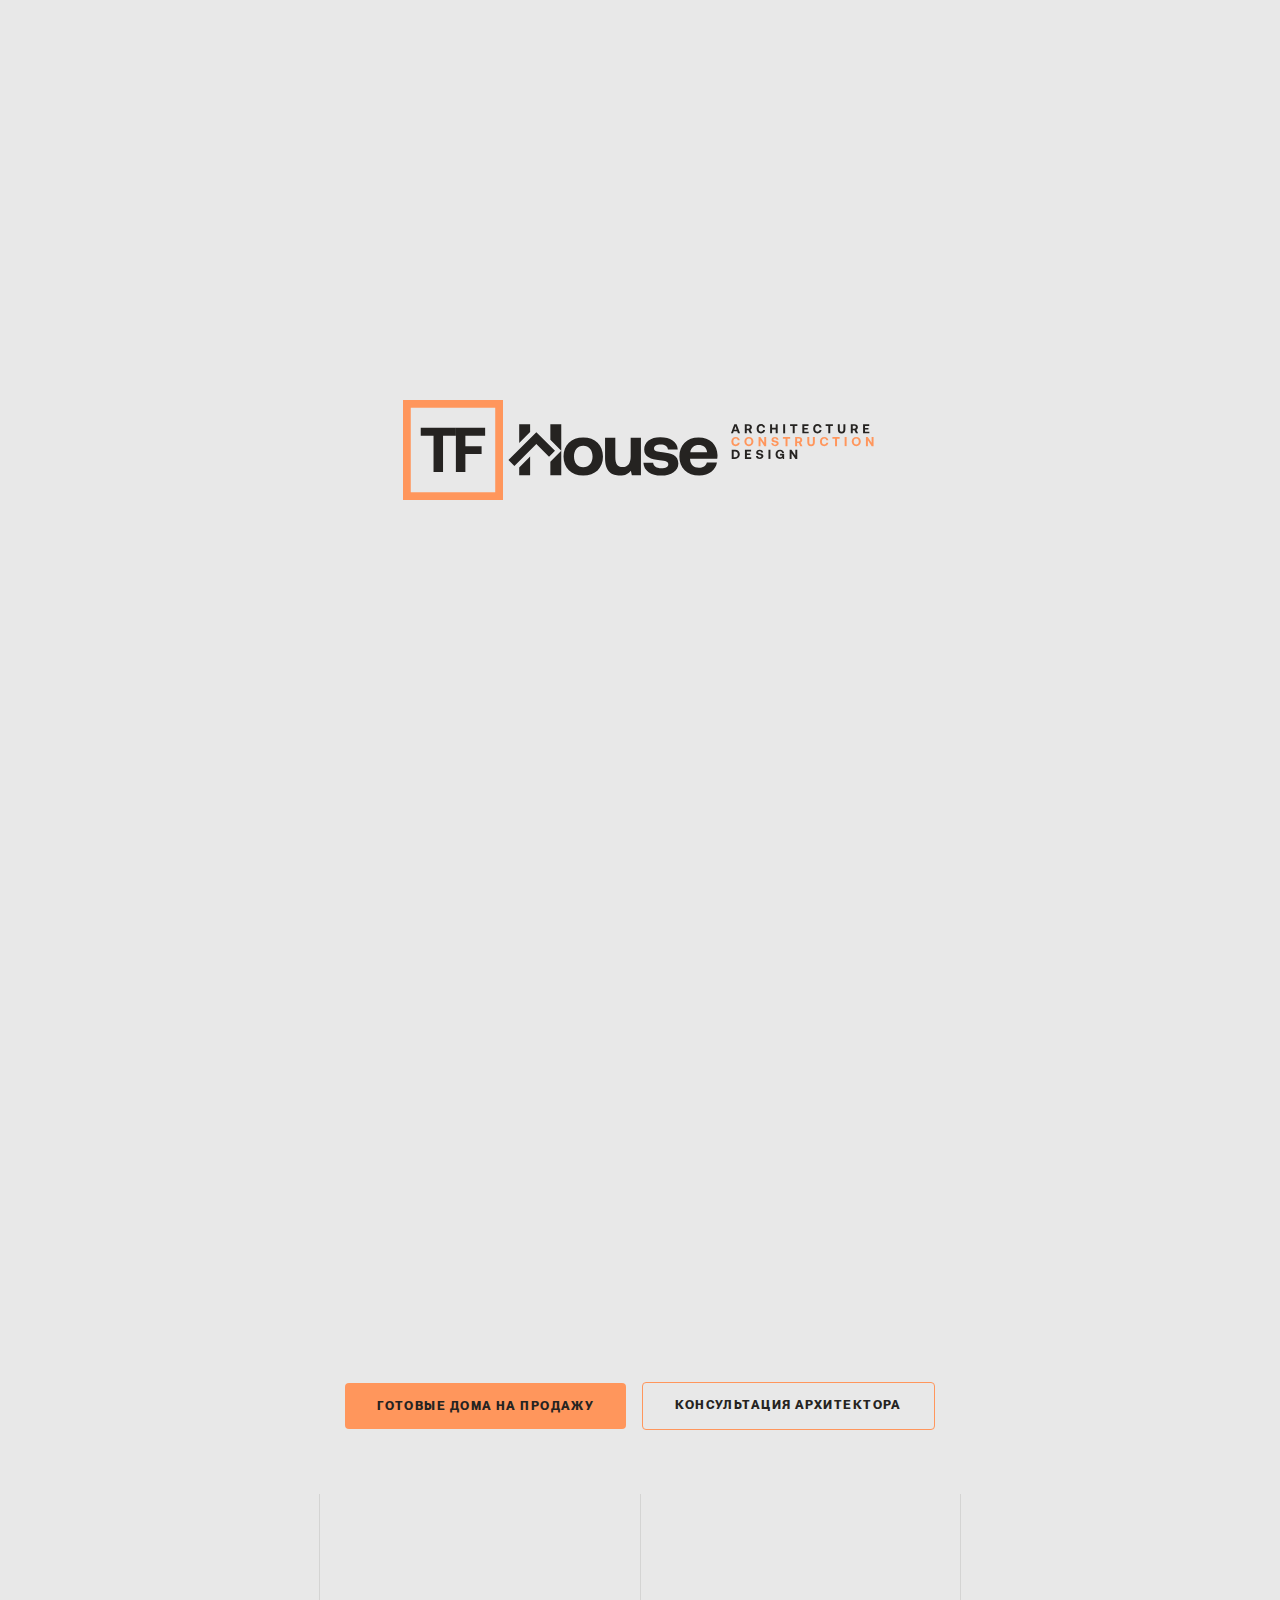
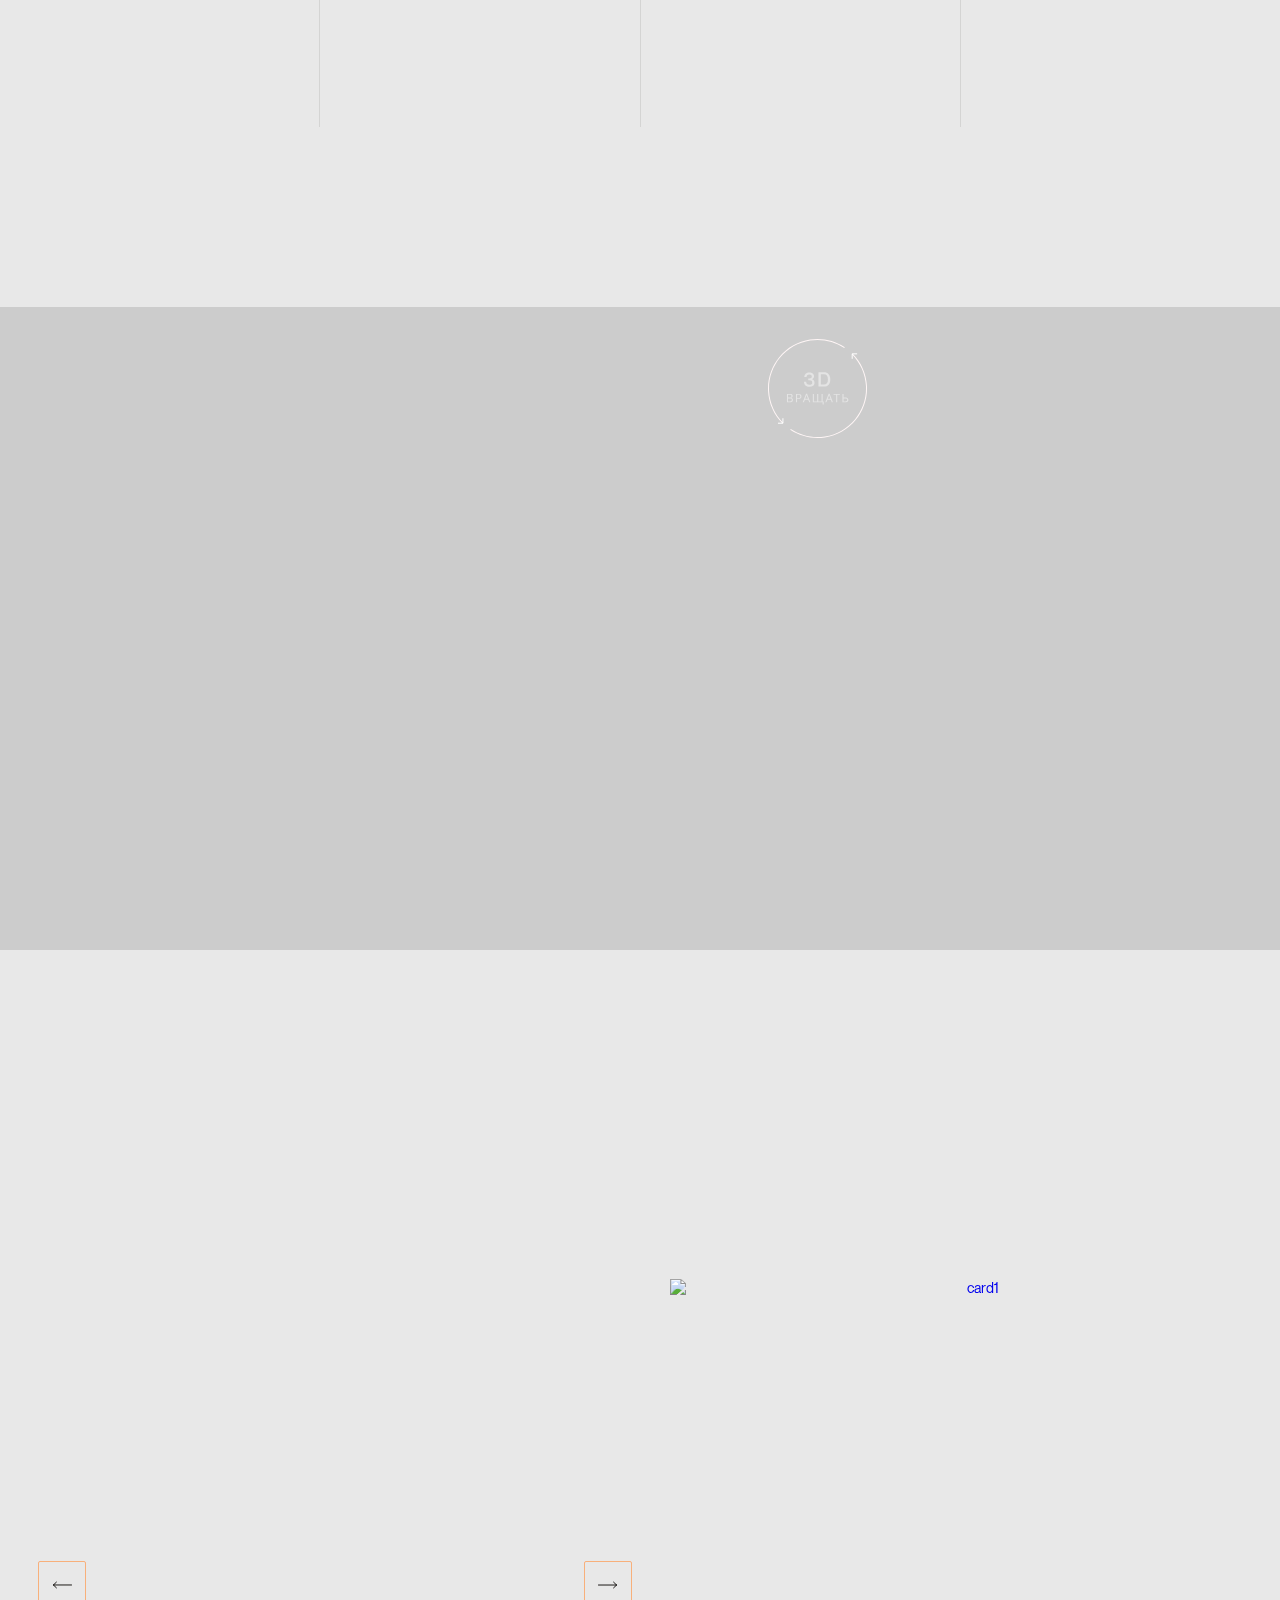
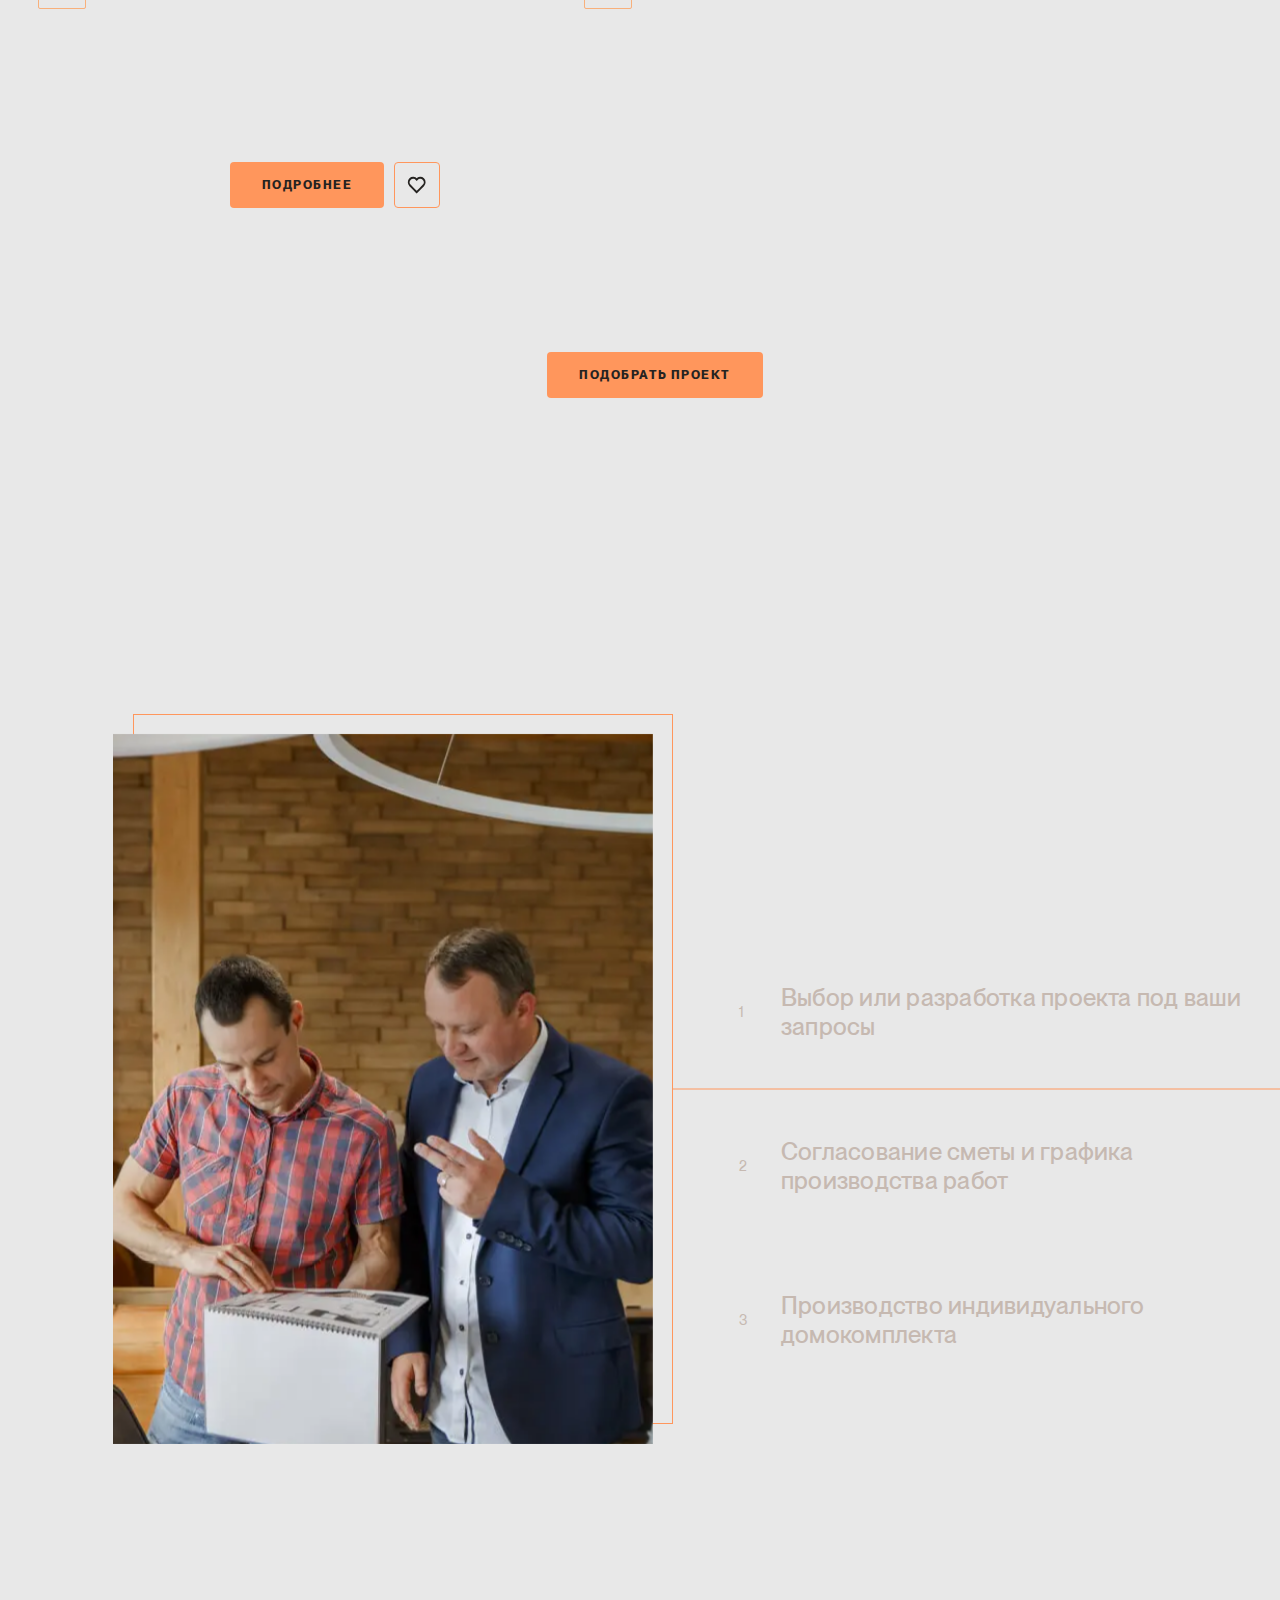
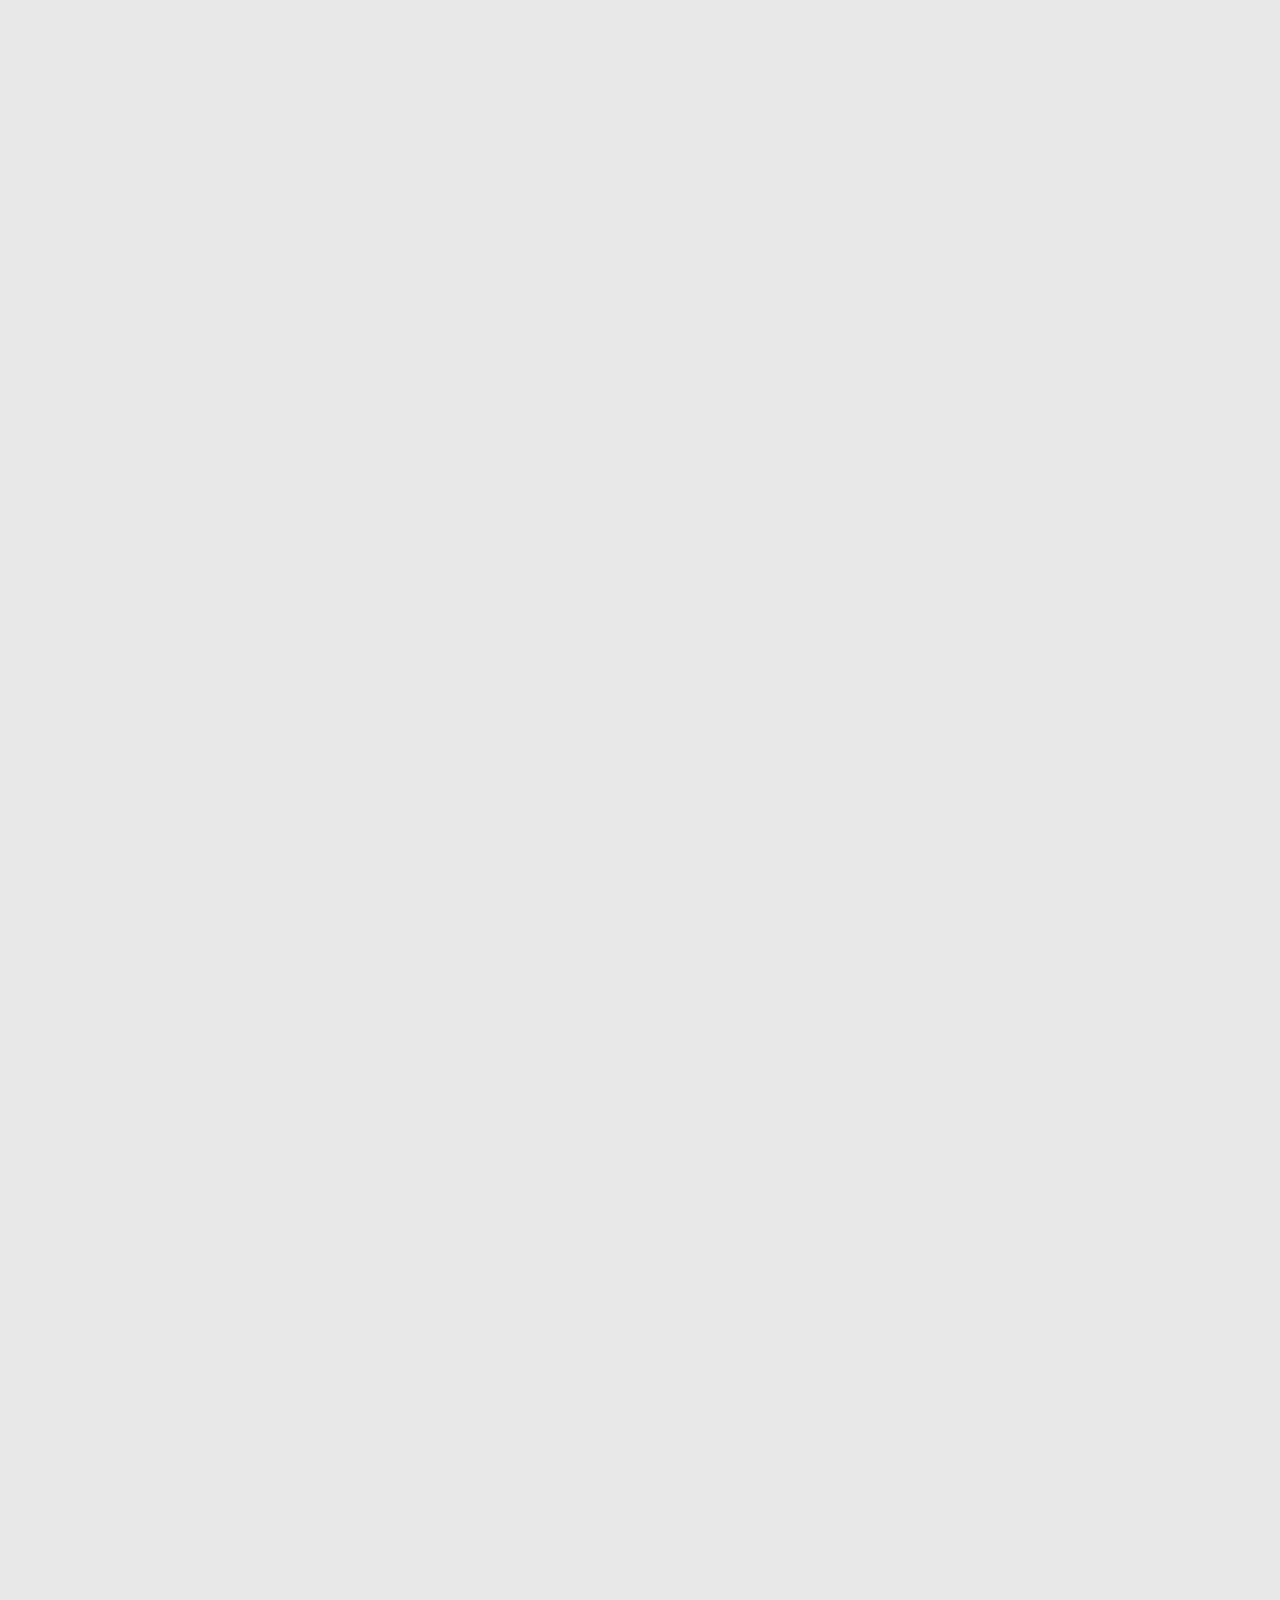
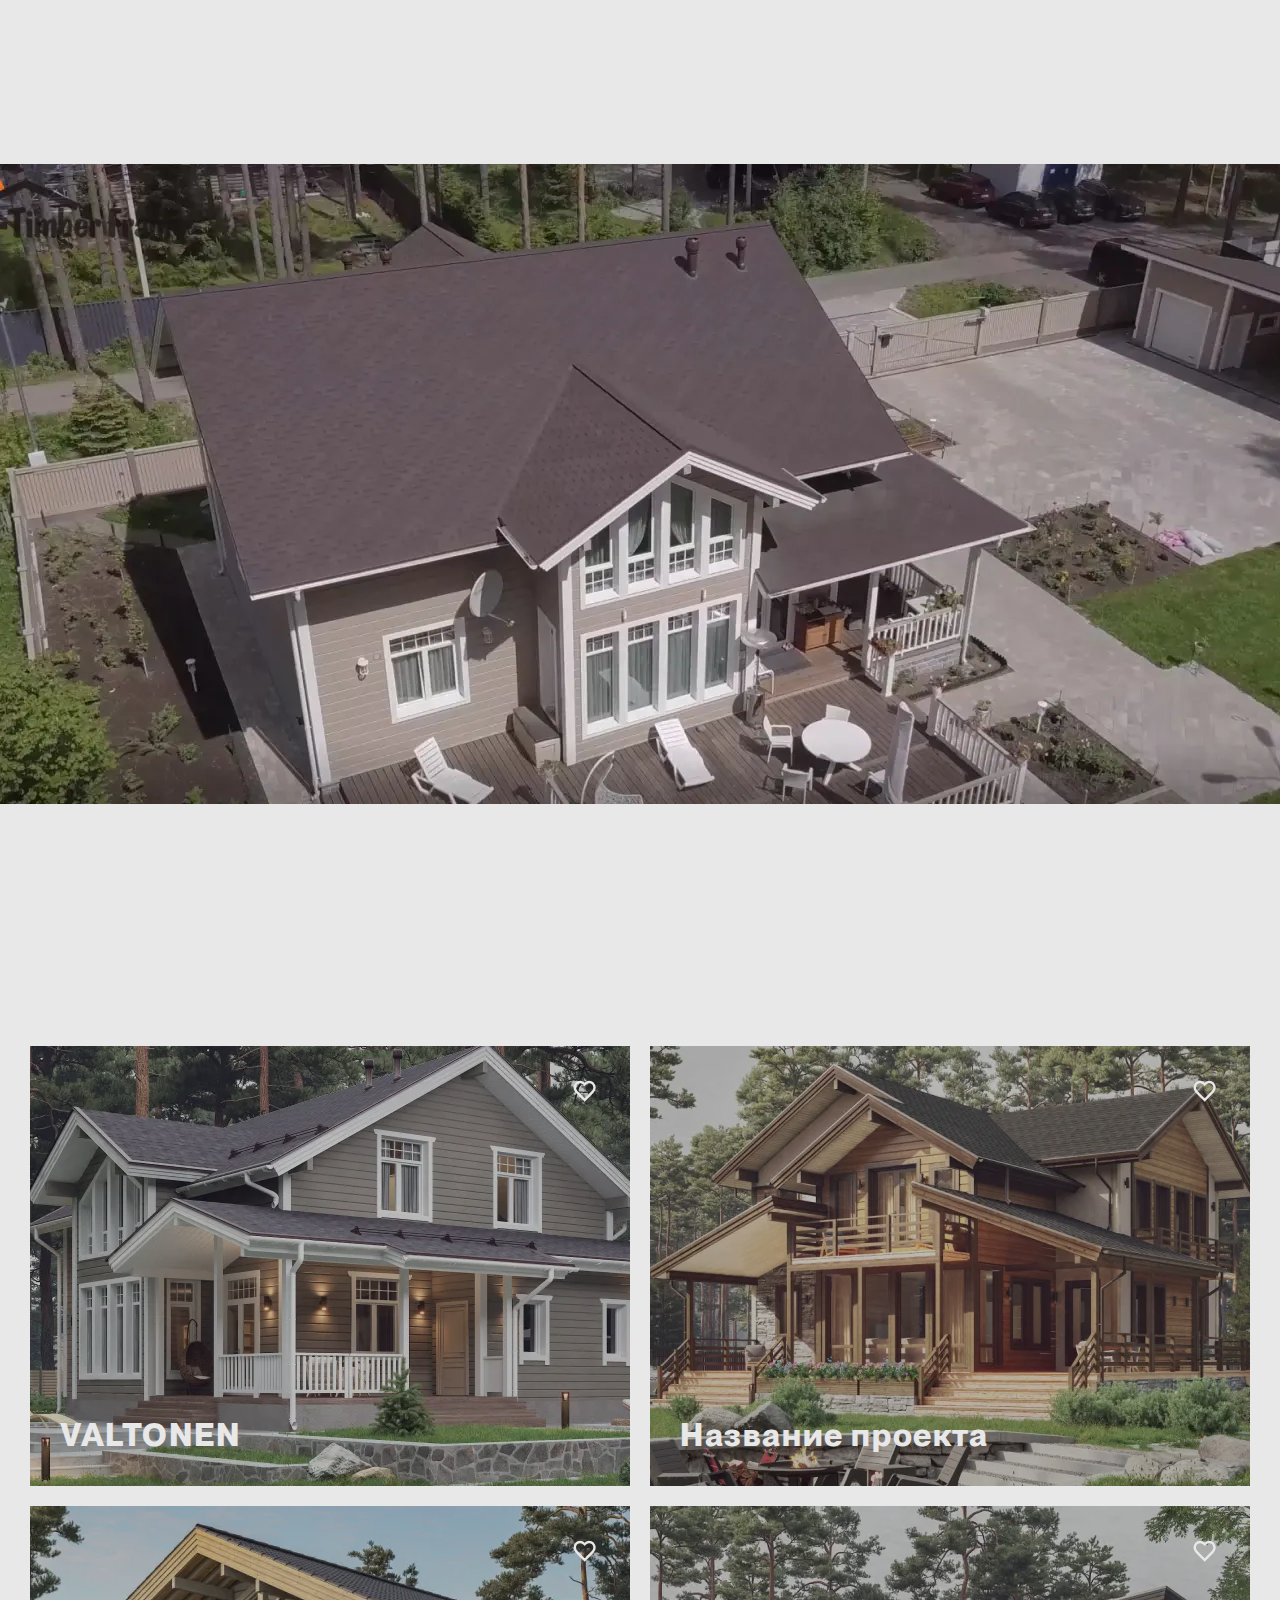
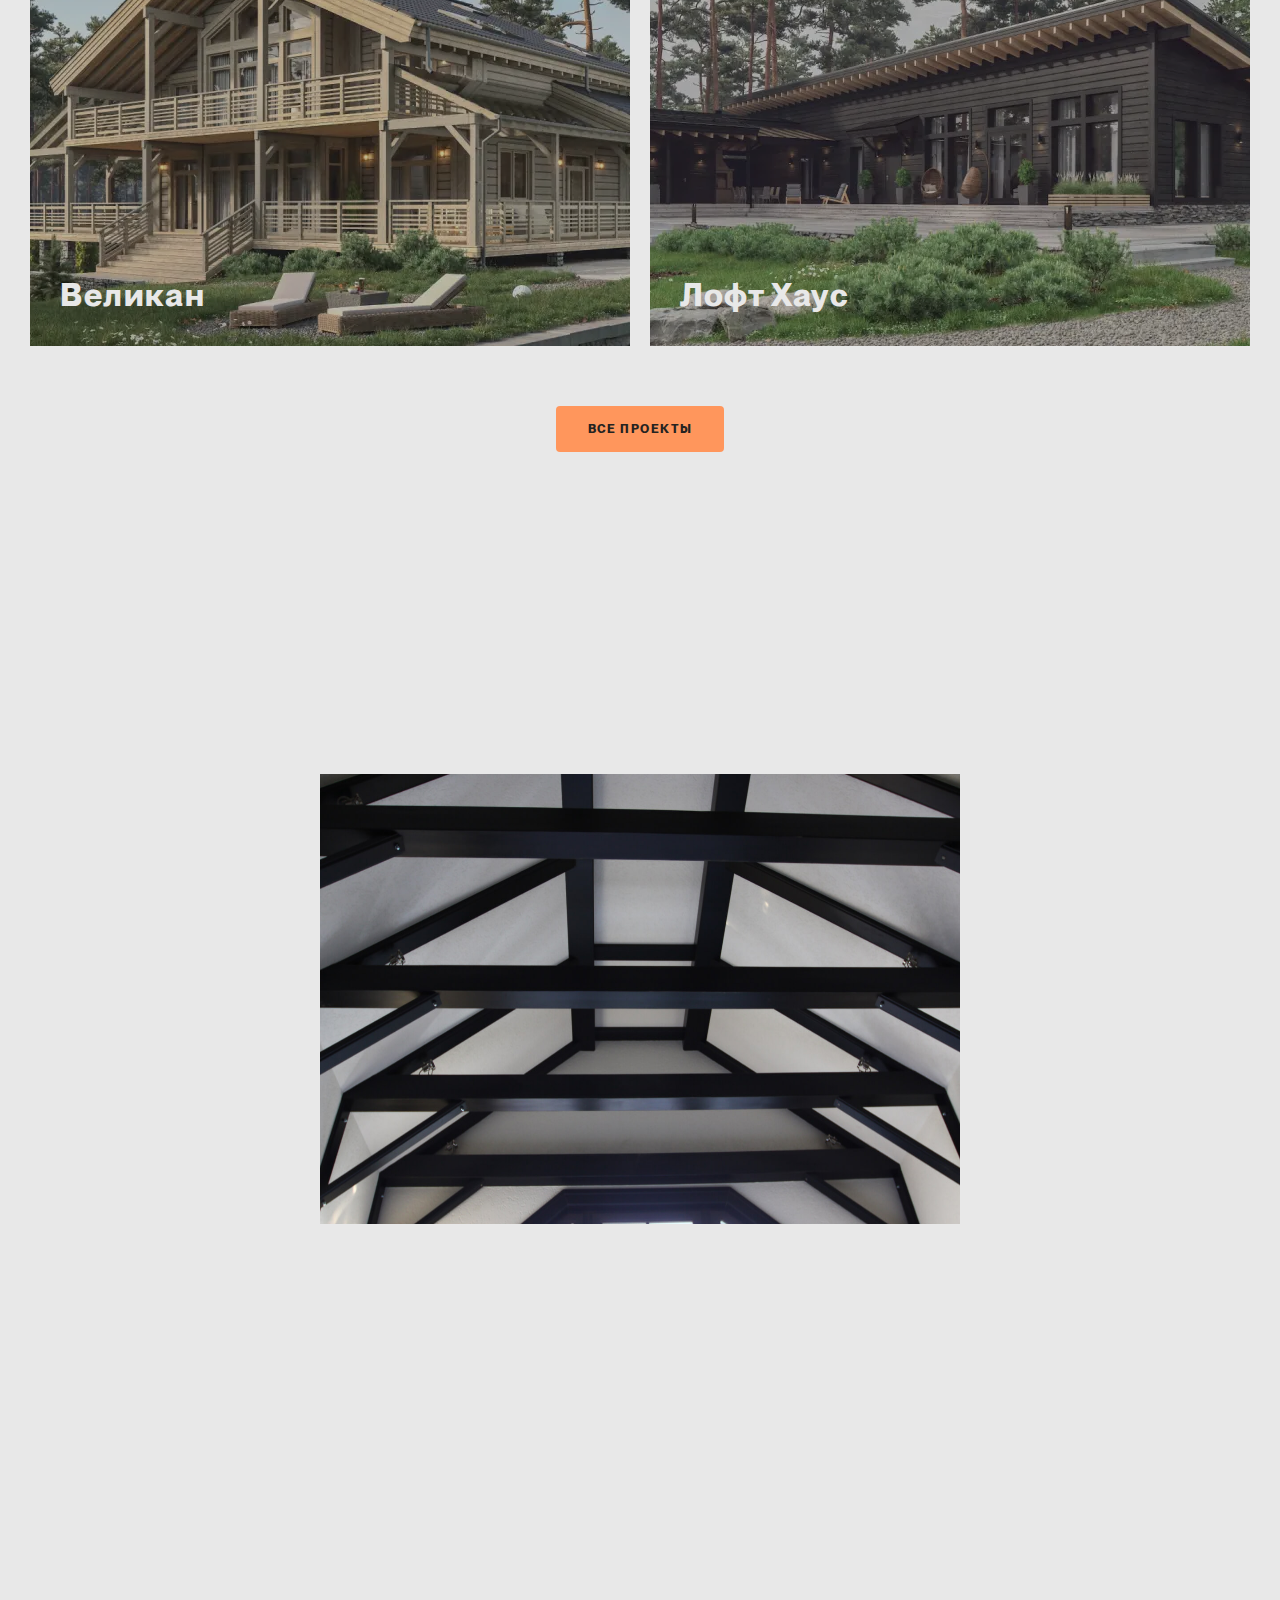
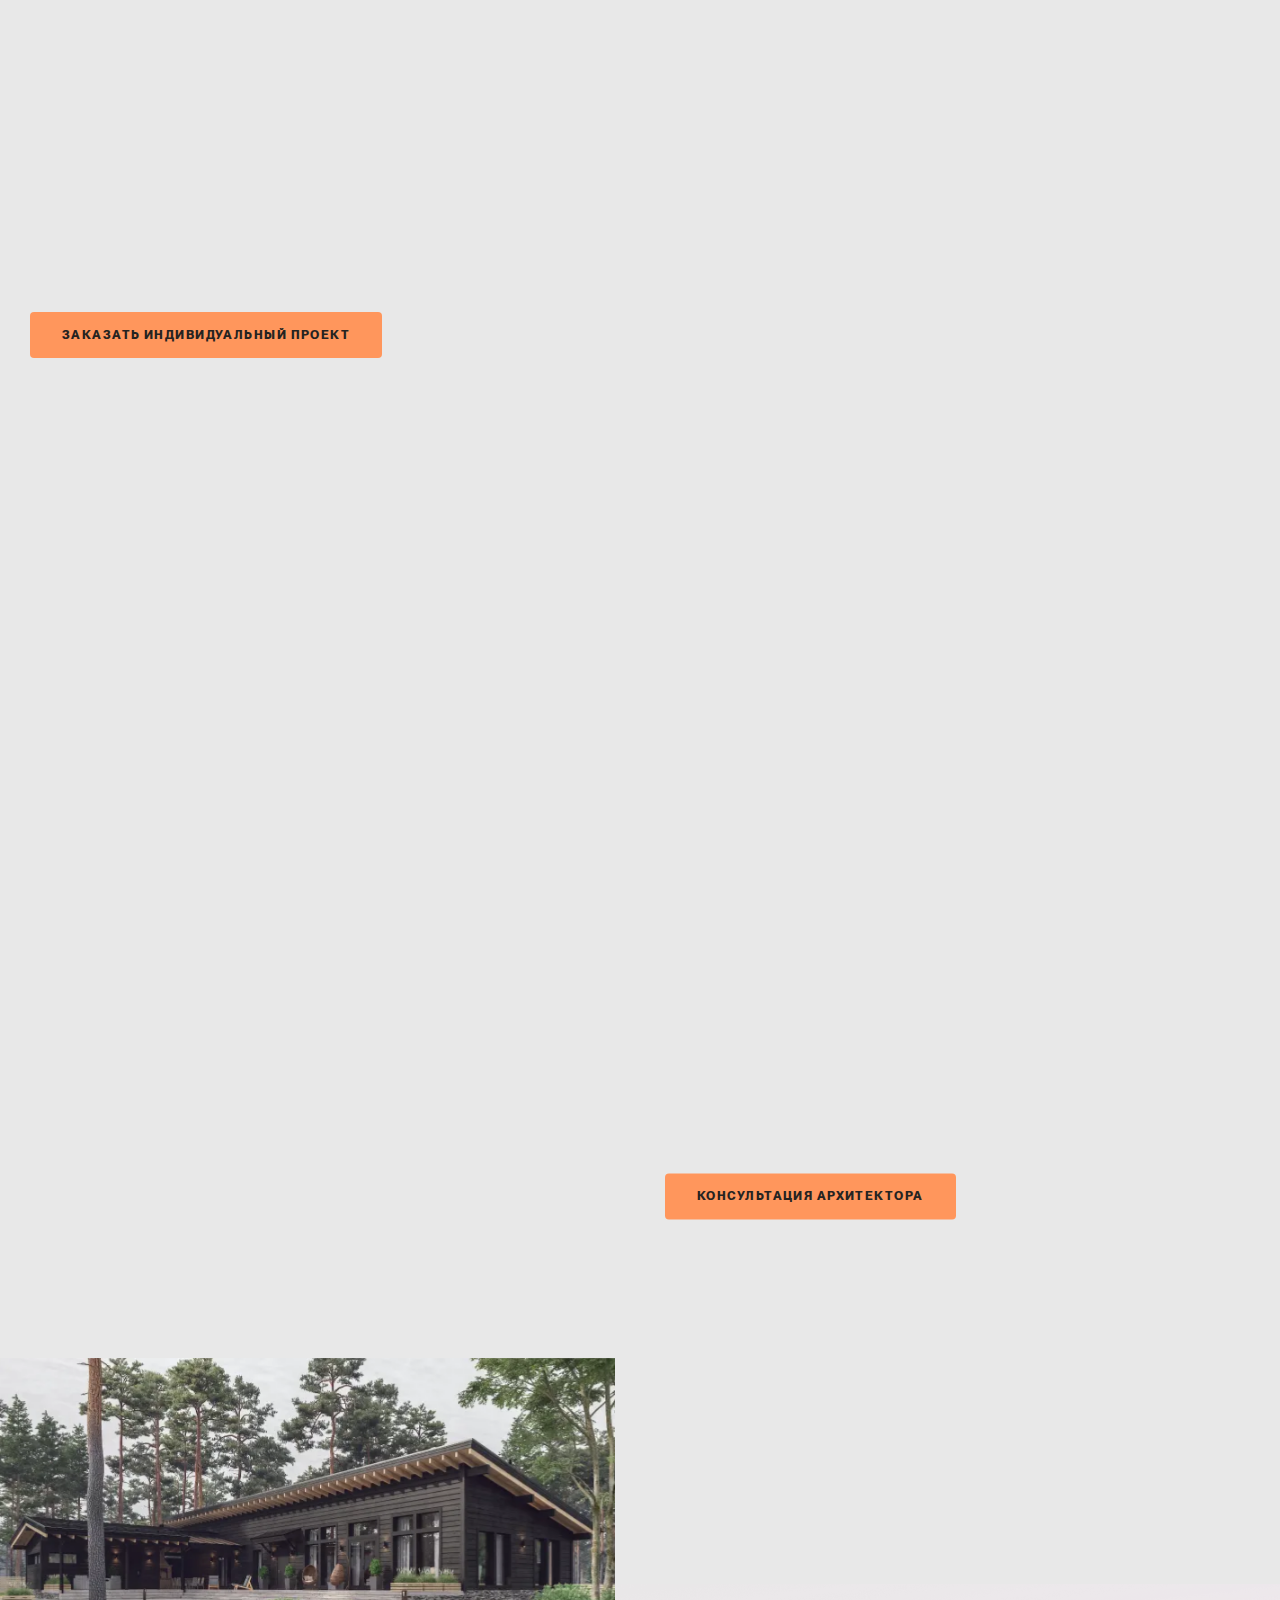
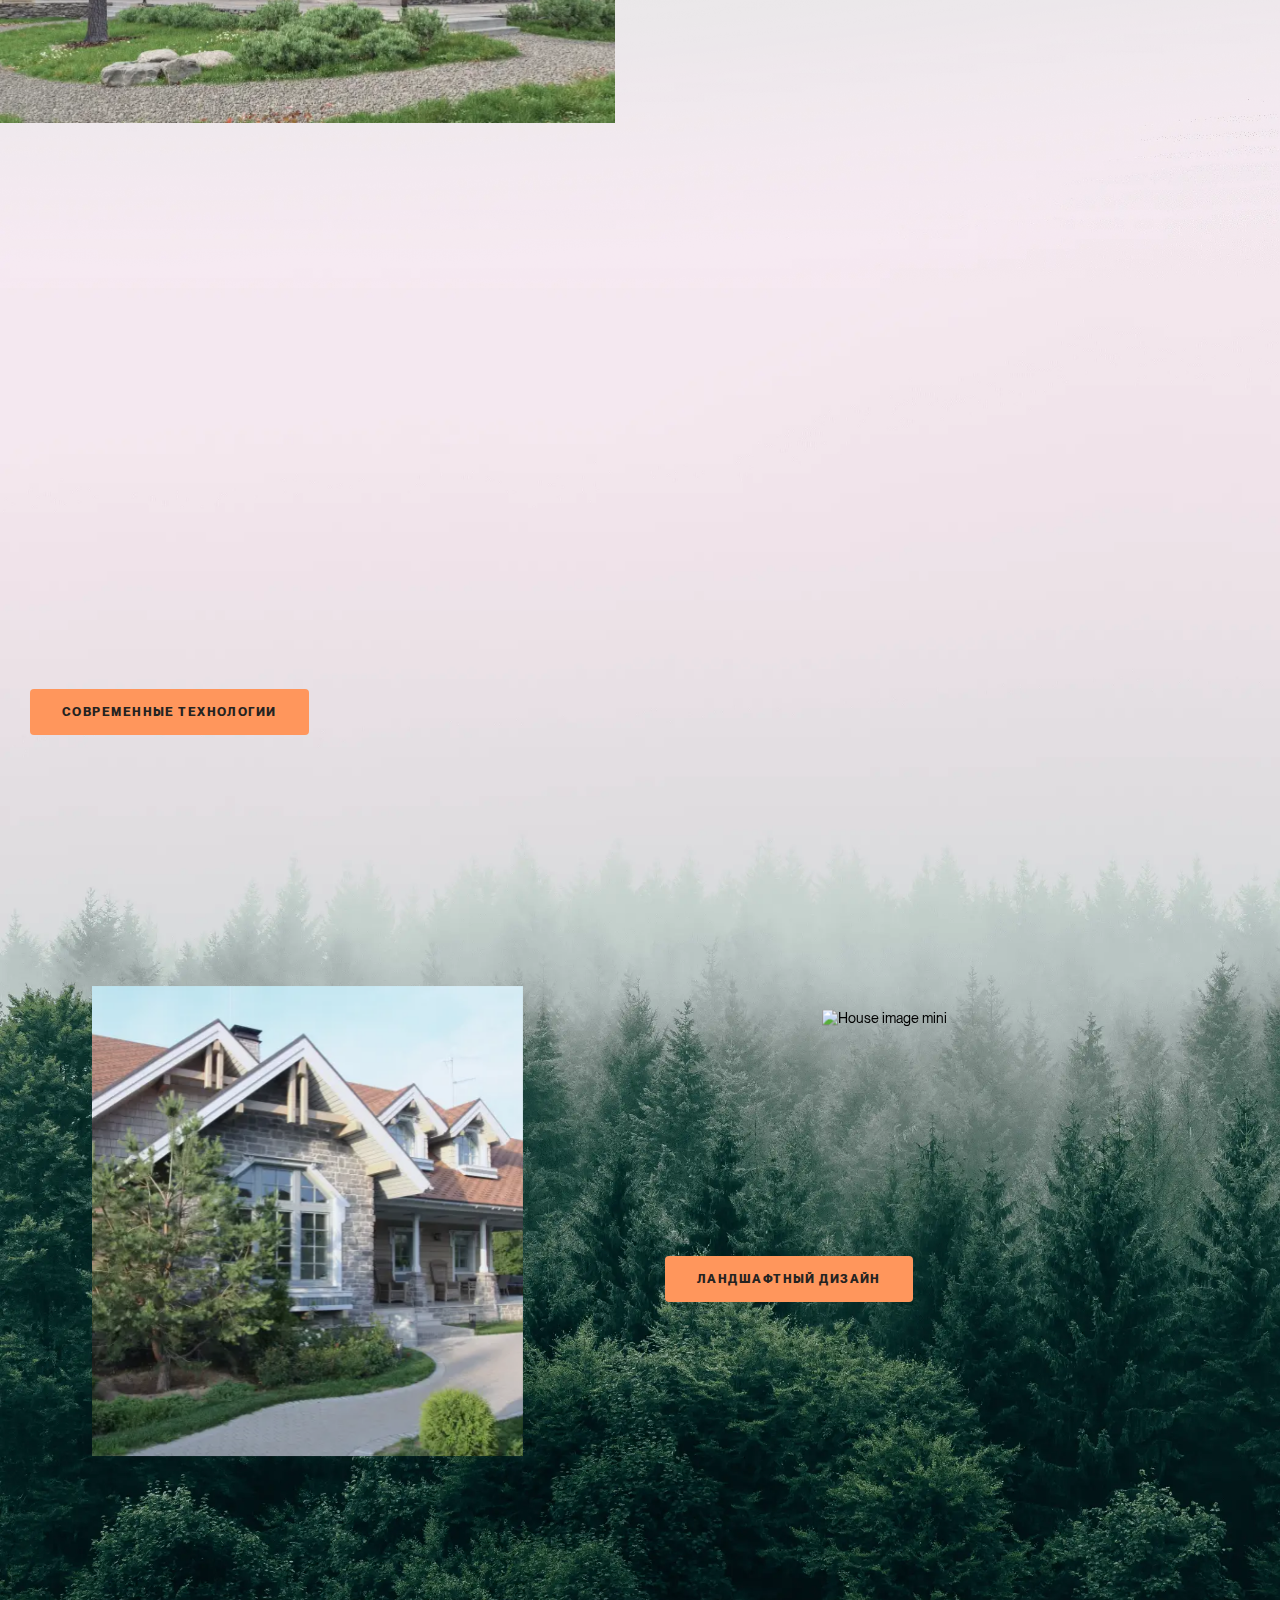
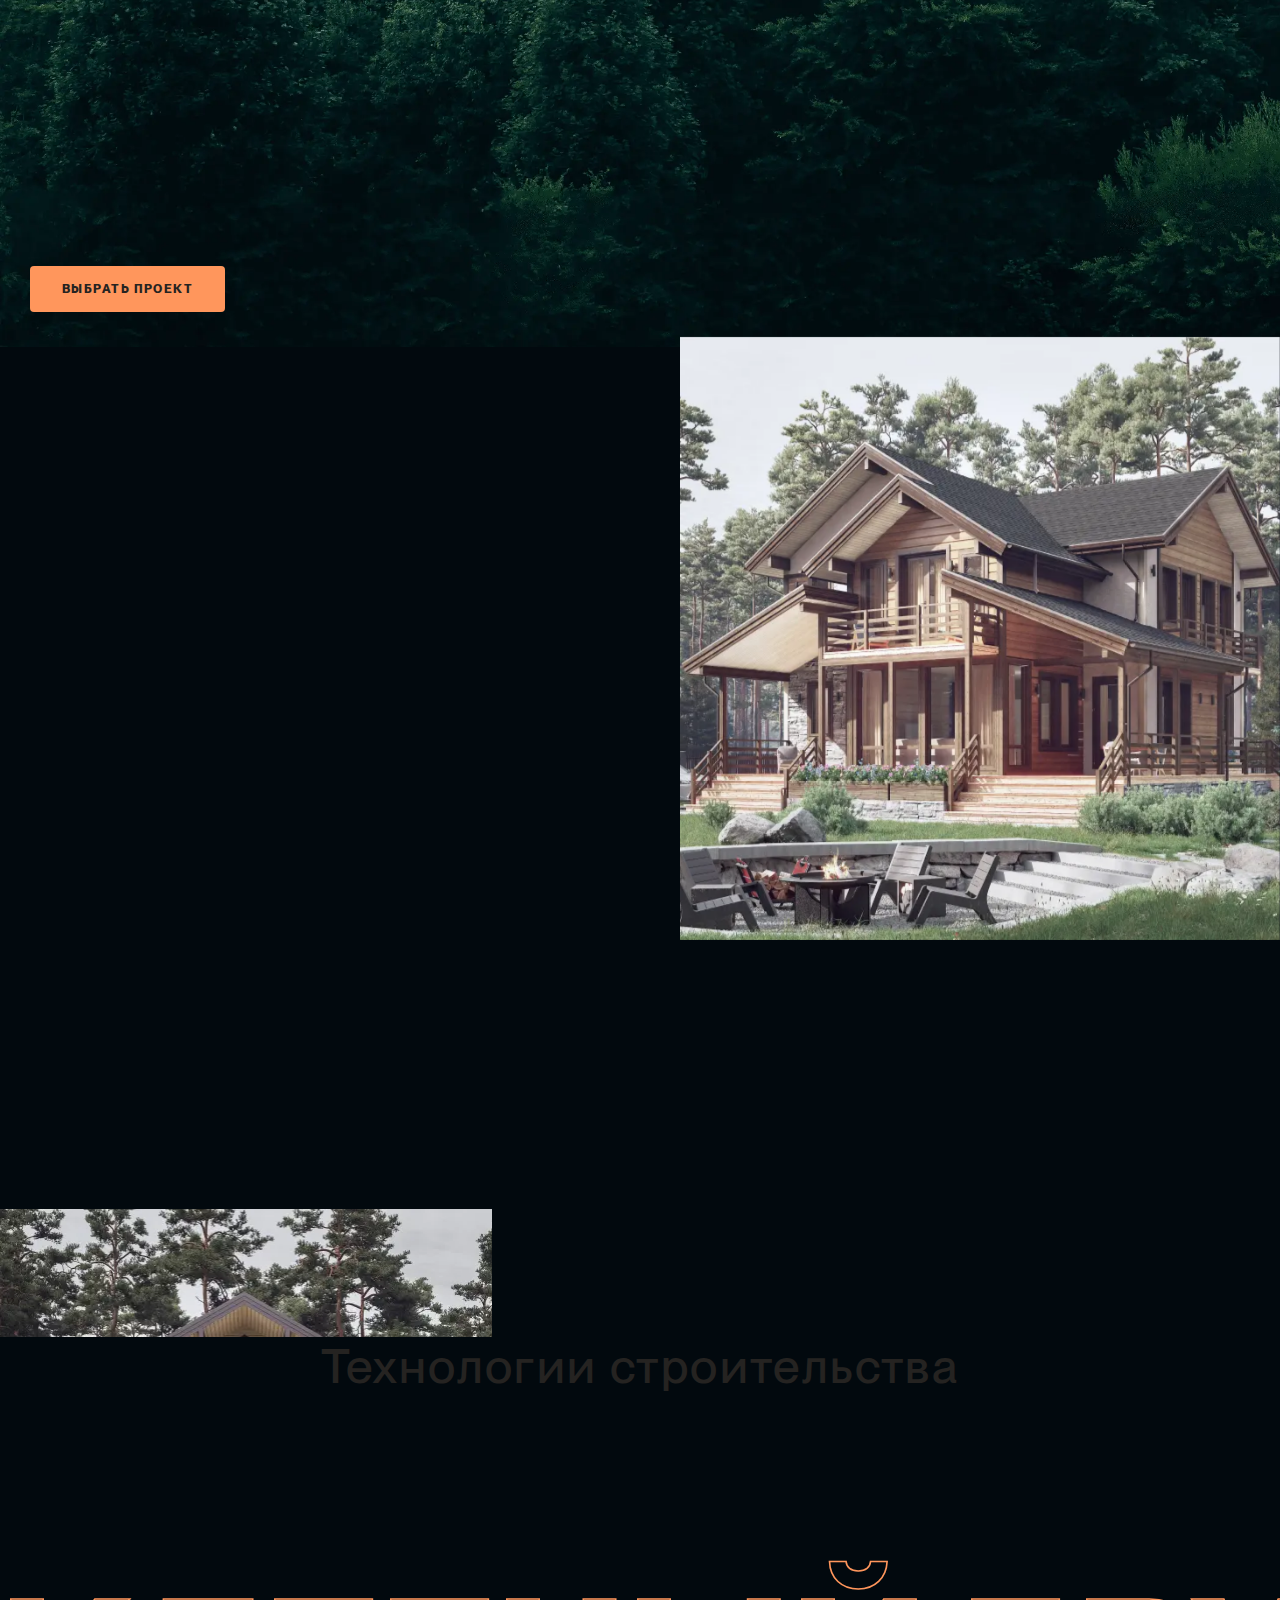
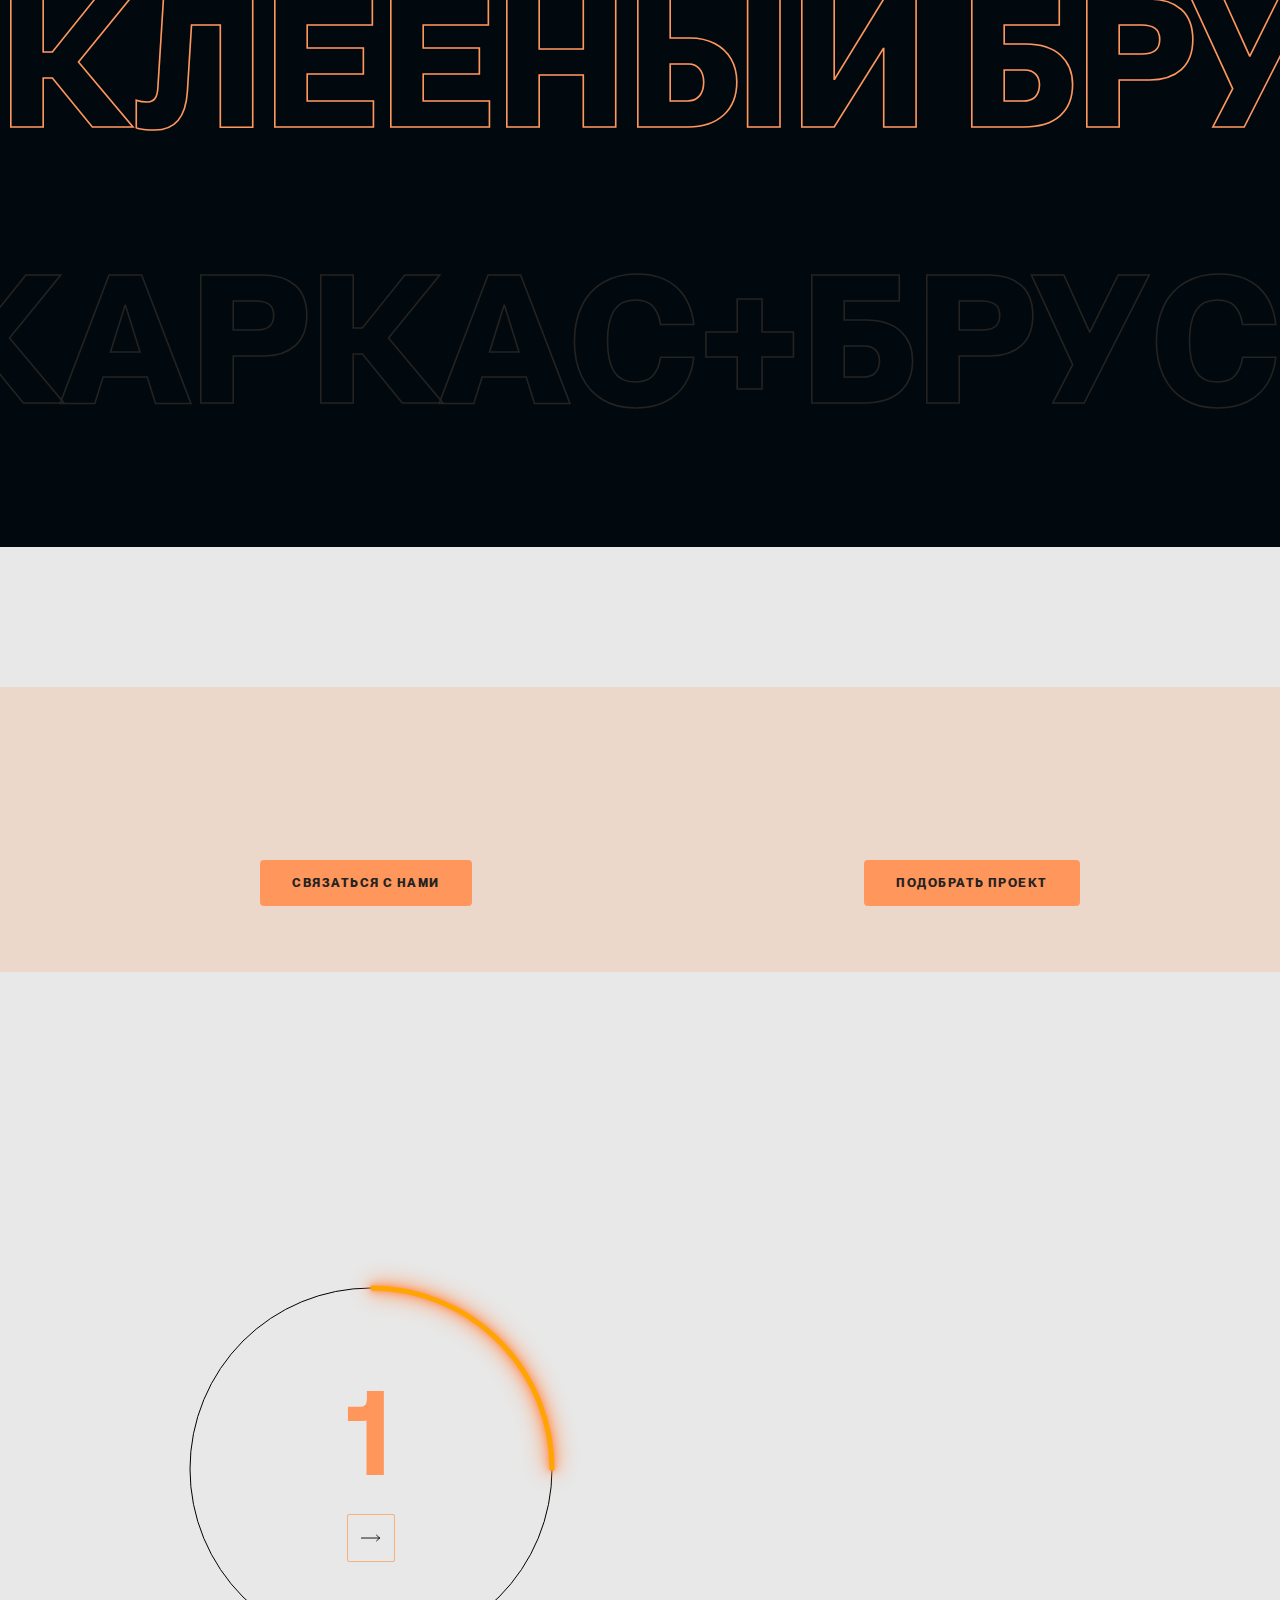
==== docs/index.html @ 3ff5e2f3 "init" ====
<!DOCTYPE html>
<html lang="ru" class="page">
<head>
  <meta name="viewport" content="width=device-width, initial-scale=1.0">
  <meta charset="utf-8">
  <!-- <meta http-equiv="content-type" content="text/html; charset=utf8"> -->
  <meta http-equiv="X-UA-Compatible" content="ie=edge">
  <meta name="msapplication-TileColor" content="#da532c">
  <meta name="theme-color" content="#ffffff">
  <meta name="theme-color" content="#111111">
  <meta name="robots" content="noindex,nofollow">
  <title>Timber Frame</title>
  <link rel="shortcut icon" href="favicon.ico" type="image/x-icon">
  <link rel="preload" href="./fonts/PPNeueMontrealBold.woff2" as="font" type="font/woff2" crossorigin />
  <link rel="preload" href="./fonts/PPNeueMontrealMedium.woff2" as="font" type="font/woff2" crossorigin />
  <link rel="preload" href="./fonts/PPNeueMontrealRegular.woff2" as="font" type="font/woff2" crossorigin />
  <link rel="preload" href="./fonts/PPNeueMontrealBold.ttf" as="font" type="font/ttf" crossorigin />
  <link rel="preload" href="./fonts/PPNeueMontrealMedium.ttf" as="font" type="font/ttf" crossorigin />
  <link rel="preload" href="./fonts/PPNeueMontrealRegular.ttf" as="font" type="font/ttf" crossorigin />

  <link rel="stylesheet" href="css/vendor.css" />
  <link rel="stylesheet" href="css/main.css" />
  <script src="js/main.js" defer></script>
  <script src="https://yastatic.net/share2/share.js" async></script>
</head>

<body class="page__body" style="overflow: hidden;">
  <div class="site-container">
    <header class="header">
  <div class="header__container main-container">
    <a class="header__logo logo">
      <svg width="200" height="47" viewBox="0 0 200 47" xmlns="http://www.w3.org/2000/svg">
        <path fill-rule="evenodd" clip-rule="evenodd"
          d="M0 0H46.9998V46.9999H0V0ZM3.65201 3.65201V43.3478H43.3478V3.65201H3.65201Z" class="fill-orange"
          fill="#FF965C" />
        <path d="M8.33618 16.8608V13.0203H24.8596V16.8608H18.8159V33.8606H14.3501V16.8608H8.33618Z" fill="#E4E4E4" />
        <path d="M24.8514 33.8606V13.0203H38.606V16.8608H29.3172V21.7434H36.9388V25.4054H29.3172V33.8606H24.8514Z"
          fill="#E4E4E4" />
        <g clip-path="url(#clip0_2249_6529)">
          <path
            d="M79.8283 33.9995C74.9457 33.9995 71.7601 30.8735 71.7601 26.1695C71.7601 21.4656 74.9457 18.3395 79.8283 18.3395C84.7109 18.3395 87.8965 21.4656 87.8965 26.1695C87.8965 30.9033 84.7109 33.9995 79.8283 33.9995ZM79.8283 30.5758C82.1803 30.5758 83.6391 28.7597 83.6391 26.1695C83.6391 23.5794 82.1803 21.7633 79.8283 21.7633C77.4763 21.7633 76.0473 23.5794 76.0473 26.1695C76.0473 28.7597 77.4763 30.5758 79.8283 30.5758Z"
            fill="#E4E4E4" />
          <path
            d="M99.2279 26.1695V18.5182H103.426V33.8209H99.7043L99.3172 31.9751C98.3348 33.1659 96.995 33.9995 94.8217 33.9995C91.6659 33.9995 88.7482 32.4216 88.7482 27.0032V18.5182H92.9461V26.4375C92.9461 29.1765 93.8392 30.5162 95.9233 30.5162C98.0073 30.5162 99.2279 28.9979 99.2279 26.1695Z"
            fill="#E4E4E4" />
          <path
            d="M104.439 28.7299H108.428C108.577 30.0697 109.738 30.9926 111.793 30.9926C113.549 30.9926 114.621 30.4269 114.621 29.3551C114.621 28.1047 113.579 28.0154 111.108 27.6879C107.535 27.2711 104.766 26.4673 104.766 23.3115C104.766 20.2747 107.416 18.28 111.346 18.3098C115.455 18.3098 118.283 20.1259 118.491 23.2519H114.472C114.353 22.0313 113.192 21.287 111.495 21.287C109.857 21.287 108.786 21.8824 108.786 22.8649C108.786 24.026 110.096 24.1451 112.299 24.413C115.812 24.7703 118.729 25.5741 118.729 29.0276C118.729 32.0644 115.871 33.9995 111.763 33.9995C107.505 33.9995 104.618 32.0048 104.439 28.7299Z"
            fill="#E4E4E4" />
          <path
            d="M127.312 33.9995C122.221 33.9995 119.154 30.933 119.154 26.1993C119.154 21.4358 122.28 18.3395 127.014 18.3395C131.599 18.3395 134.695 21.1976 134.755 25.6932C134.755 26.1398 134.725 26.6459 134.636 27.1222H123.531V27.3307C123.62 29.504 125.019 30.814 127.133 30.814C128.83 30.814 130.021 30.0697 130.378 28.6406H134.517C134.04 31.6178 131.391 33.9995 127.312 33.9995ZM123.62 24.3832H130.527C130.23 22.5076 128.949 21.4656 127.044 21.4656C125.228 21.4656 123.858 22.5672 123.62 24.3832Z"
            fill="#E4E4E4" />
          <path fill-rule="evenodd" clip-rule="evenodd"
            d="M60.6432 16.196L68.2692 23.8221L65.8277 26.2636L60.6432 21.079L51.6644 30.0578L49.2229 27.6163L60.6432 16.196Z"
            fill="#E4E4E4" />
          <path fill-rule="evenodd" clip-rule="evenodd"
            d="M53.6292 30.6756V33.821H58.0949V26.2098L53.6292 30.6756ZM53.6292 20.6278L58.0949 16.162V12.9807H53.6292V20.6278ZM66.3715 28.3023V33.821H70.8373V23.8365L66.3715 28.3023ZM70.8373 23.8079L66.3715 19.3421V12.9807H70.8373V23.8079Z"
            fill="#E4E4E4" />
        </g>
        <path
          d="M141.097 16.6724H140.267L141.639 12.9212H142.603L143.964 16.6724H143.102L142.812 15.8525H141.387L141.097 16.6724ZM142.094 13.7786L141.601 15.2041H142.593L142.094 13.7786Z"
          fill="#E4E4E4" />
        <path
          d="M145.916 16.6724V12.9212H147.444C148.269 12.9212 148.821 13.4089 148.821 14.1698C148.821 14.6521 148.569 15.038 148.178 15.2255L148.917 16.6724H148.028L147.395 15.4131H146.72V16.6724H145.916ZM147.379 13.5911H146.72V14.7432H147.379C147.76 14.7432 148.001 14.5182 148.001 14.1698C148.001 13.8161 147.76 13.5911 147.379 13.5911Z"
          fill="#E4E4E4" />
        <path
          d="M152.55 16.7046C151.435 16.7046 150.76 15.949 150.76 14.7968C150.76 13.6446 151.462 12.889 152.598 12.889C153.488 12.889 154.115 13.4464 154.211 14.2609H153.397C153.3 13.8429 153 13.5696 152.555 13.5696C151.944 13.5696 151.58 14.0734 151.58 14.7968C151.58 15.5149 151.939 16.024 152.545 16.024C153 16.024 153.3 15.7507 153.397 15.3327H154.206C154.115 16.1473 153.466 16.7046 152.55 16.7046Z"
          fill="#E4E4E4" />
        <path
          d="M156.27 16.6724V12.9212H157.074V14.4271H158.564V12.9212H159.367V16.6724H158.564V15.1237H157.074V16.6724H156.27Z"
          fill="#E4E4E4" />
        <path d="M161.614 16.6724V12.9212H162.418V16.6724H161.614Z" fill="#E4E4E4" />
        <path d="M164.447 13.6125V12.9212H167.421V13.6125H166.333V16.6724H165.529V13.6125H164.447Z" fill="#E4E4E4" />
        <path
          d="M169.456 16.6724V12.9212H171.975V13.6125H170.26V14.4538H171.653V15.113H170.26V15.9811H172.034V16.6724H169.456Z"
          fill="#E4E4E4" />
        <path
          d="M175.671 16.7046C174.556 16.7046 173.881 15.949 173.881 14.7968C173.881 13.6446 174.583 12.889 175.719 12.889C176.609 12.889 177.236 13.4464 177.332 14.2609H176.517C176.421 13.8429 176.121 13.5696 175.676 13.5696C175.065 13.5696 174.701 14.0734 174.701 14.7968C174.701 15.5149 175.06 16.024 175.665 16.024C176.121 16.024 176.421 15.7507 176.517 15.3327H177.327C177.236 16.1473 176.587 16.7046 175.671 16.7046Z"
          fill="#E4E4E4" />
        <path d="M178.993 13.6125V12.9212H181.968V13.6125H180.88V16.6724H180.076V13.6125H178.993Z" fill="#E4E4E4" />
        <path
          d="M183.976 15.054V12.9212H184.78V15.0969C184.78 15.6918 184.999 16.0133 185.514 16.0133C186.034 16.0133 186.253 15.6918 186.253 15.0969V12.9212H187.057V15.054C187.057 16.1205 186.527 16.7046 185.514 16.7046C184.506 16.7046 183.976 16.1205 183.976 15.054Z"
          fill="#E4E4E4" />
        <path
          d="M189.279 16.6724V12.9212H190.806C191.631 12.9212 192.183 13.4089 192.183 14.1698C192.183 14.6521 191.931 15.038 191.54 15.2255L192.28 16.6724H191.39L190.758 15.4131H190.083V16.6724H189.279ZM190.742 13.5911H190.083V14.7432H190.742C191.122 14.7432 191.363 14.5182 191.363 14.1698C191.363 13.8161 191.122 13.5911 190.742 13.5911Z"
          fill="#E4E4E4" />
        <path
          d="M194.304 16.6724V12.9212H196.823V13.6125H195.108V14.4538H196.501V15.113H195.108V15.9811H196.881V16.6724H194.304Z"
          fill="#E4E4E4" />
        <path
          d="M141.933 27.1521H140.567V23.4009H141.933C143.102 23.4009 143.879 24.1672 143.879 25.2712C143.879 26.3697 143.102 27.1521 141.933 27.1521ZM141.371 24.0708V26.4823H141.933C142.652 26.4823 143.053 25.9839 143.053 25.2712C143.053 24.5531 142.652 24.0708 141.933 24.0708H141.371Z"
          fill="#E4E4E4" />
        <path
          d="M145.974 27.1521V23.4009H148.493V24.0922H146.778V24.9335H148.171V25.5927H146.778V26.4608H148.552V27.1521H145.974Z"
          fill="#E4E4E4" />
        <path
          d="M150.493 25.9196L151.281 25.9303C151.308 26.2947 151.597 26.5466 152.058 26.5466C152.428 26.5466 152.701 26.3858 152.701 26.0911C152.701 25.7749 152.396 25.7106 151.769 25.5873C151.136 25.4694 150.579 25.2658 150.579 24.5048C150.579 23.8403 151.131 23.3687 151.978 23.3687C152.862 23.3687 153.424 23.8296 153.435 24.5477H152.647C152.61 24.2315 152.369 24.0118 151.978 24.0118C151.635 24.0118 151.388 24.1565 151.388 24.4459C151.388 24.7513 151.683 24.8156 152.304 24.9335C152.947 25.0514 153.516 25.2444 153.51 26C153.505 26.702 152.926 27.1843 152.047 27.1843C151.093 27.1843 150.498 26.6806 150.493 25.9196Z"
          fill="#E4E4E4" />
        <path d="M155.6 27.1521V23.4009H156.404V27.1521H155.6Z" fill="#E4E4E4" />
        <path
          d="M160.281 27.1843C159.21 27.1843 158.497 26.4287 158.497 25.2765C158.497 24.1243 159.204 23.3687 160.357 23.3687C161.262 23.3687 161.9 23.9261 161.996 24.7353H161.193C161.096 24.3226 160.796 24.0493 160.335 24.0493C159.708 24.0493 159.317 24.5531 159.317 25.2765C159.317 26 159.692 26.5037 160.335 26.5037C160.764 26.5037 161.198 26.2786 161.273 25.7535V25.7052H160.34V25.0675H162.018V27.1521H161.455L161.375 26.702C161.176 26.9646 160.812 27.1843 160.281 27.1843Z"
          fill="#E4E4E4" />
        <path
          d="M165.056 27.1521H164.269V23.4009H164.997L166.589 25.7642V23.4009H167.382V27.1521H166.648L165.056 24.7889V27.1521Z"
          fill="#E4E4E4" />
        <path
          d="M142.207 21.9445C141.092 21.9445 140.417 21.1889 140.417 20.0367C140.417 18.8845 141.119 18.1289 142.255 18.1289C143.145 18.1289 143.772 18.6862 143.868 19.5008H143.053C142.957 19.0828 142.657 18.8095 142.212 18.8095C141.601 18.8095 141.237 19.3132 141.237 20.0367C141.237 20.7548 141.596 21.2639 142.201 21.2639C142.657 21.2639 142.957 20.9906 143.053 20.5726H143.863C143.772 21.3871 143.123 21.9445 142.207 21.9445Z"
          class="fill-orange" fill="#FF965C" />
        <path
          d="M149.459 20.0367C149.459 21.1299 148.704 21.9445 147.6 21.9445C146.496 21.9445 145.74 21.1299 145.74 20.0367C145.74 18.9435 146.496 18.1289 147.6 18.1289C148.704 18.1289 149.459 18.9435 149.459 20.0367ZM146.56 20.0367C146.56 20.7441 146.967 21.2639 147.6 21.2639C148.227 21.2639 148.634 20.7441 148.634 20.0367C148.634 19.3293 148.227 18.8095 147.6 18.8095C146.967 18.8095 146.56 19.3293 146.56 20.0367Z"
          class="fill-orange" fill="#FF965C" />
        <path
          d="M152.342 21.9123H151.554V18.1611H152.283L153.874 20.5244V18.1611H154.667V21.9123H153.933L152.342 19.549V21.9123Z"
          class="fill-orange" fill="#FF965C" />
        <path
          d="M156.764 20.6798L157.551 20.6905C157.578 21.0549 157.868 21.3068 158.329 21.3068C158.698 21.3068 158.972 21.146 158.972 20.8512C158.972 20.5351 158.666 20.4708 158.039 20.3475C157.407 20.2296 156.849 20.026 156.849 19.265C156.849 18.6005 157.401 18.1289 158.248 18.1289C159.132 18.1289 159.695 18.5898 159.706 19.3079H158.918C158.88 18.9917 158.639 18.772 158.248 18.772C157.905 18.772 157.659 18.9167 157.659 19.2061C157.659 19.5115 157.953 19.5758 158.575 19.6937C159.218 19.8116 159.786 20.0045 159.781 20.7601C159.775 21.4622 159.197 21.9445 158.318 21.9445C157.364 21.9445 156.769 21.4407 156.764 20.6798Z"
          class="fill-orange" fill="#FF965C" />
        <path d="M161.505 18.8524V18.1611H164.479V18.8524H163.391V21.9123H162.587V18.8524H161.505Z" class="fill-orange"
          fill="#FF965C" />
        <path
          d="M166.514 21.9123V18.1611H168.041C168.866 18.1611 169.418 18.6487 169.418 19.4097C169.418 19.892 169.166 20.2778 168.775 20.4654L169.515 21.9123H168.625L167.993 20.653H167.318V21.9123H166.514ZM167.977 18.8309H167.318V19.9831H167.977C168.357 19.9831 168.598 19.758 168.598 19.4097C168.598 19.056 168.357 18.8309 167.977 18.8309Z"
          class="fill-orange" fill="#FF965C" />
        <path
          d="M171.491 20.2939V18.1611H172.295V20.3368C172.295 20.9316 172.515 21.2532 173.029 21.2532C173.549 21.2532 173.769 20.9316 173.769 20.3368V18.1611H174.573V20.2939C174.573 21.3603 174.042 21.9445 173.029 21.9445C172.022 21.9445 171.491 21.3603 171.491 20.2939Z"
          class="fill-orange" fill="#FF965C" />
        <path
          d="M178.434 21.9445C177.319 21.9445 176.644 21.1889 176.644 20.0367C176.644 18.8845 177.346 18.1289 178.482 18.1289C179.372 18.1289 179.999 18.6862 180.095 19.5008H179.281C179.184 19.0828 178.884 18.8095 178.439 18.8095C177.828 18.8095 177.464 19.3132 177.464 20.0367C177.464 20.7548 177.823 21.2639 178.429 21.2639C178.884 21.2639 179.184 20.9906 179.281 20.5726H180.09C179.999 21.3871 179.35 21.9445 178.434 21.9445Z"
          class="fill-orange" fill="#FF965C" />
        <path d="M181.757 18.8524V18.1611H184.731V18.8524H183.643V21.9123H182.839V18.8524H181.757Z" class="fill-orange"
          fill="#FF965C" />
        <path d="M186.766 21.9123V18.1611H187.57V21.9123H186.766Z" class="fill-orange" fill="#FF965C" />
        <path
          d="M193.382 20.0367C193.382 21.1299 192.626 21.9445 191.522 21.9445C190.418 21.9445 189.663 21.1299 189.663 20.0367C189.663 18.9435 190.418 18.1289 191.522 18.1289C192.626 18.1289 193.382 18.9435 193.382 20.0367ZM190.482 20.0367C190.482 20.7441 190.89 21.2639 191.522 21.2639C192.149 21.2639 192.556 20.7441 192.556 20.0367C192.556 19.3293 192.149 18.8095 191.522 18.8095C190.89 18.8095 190.482 19.3293 190.482 20.0367Z"
          class="fill-orange" fill="#FF965C" />
        <path
          d="M196.264 21.9123H195.476V18.1611H196.205L197.797 20.5244V18.1611H198.59V21.9123H197.855L196.264 19.549V21.9123Z"
          class="fill-orange" fill="#FF965C" />
        <defs>
          <clipPath id="clip0_2249_6529">
            <rect width="89.7919" height="39.6958" fill="white" transform="translate(47.1984 3.65198)" />
          </clipPath>
        </defs>
      </svg>
    </a>
    <div class="header__right">
      <div class="header__navigation">
        <a href="tel:+78006007008" class="header__phone">+7 800 600 7008</a>
        <div class="header__nav nav">
          <ul class="nav__list list-reset">
            <li class="nav__item">
              <a href="./catalogue.html" class="nav__link">Проекты домов</a>
            </li>
            <li class="nav__item">
              <div class="nav__dropdown dropdown">
                <a href="./servicesMain.html" class="dropdown__btn nav__link">
                  Услуги <svg class="">
                    <use xlink:href="img/sprite.svg#arrow-dropdown"></use>
                  </svg>
                </a>
                <ul class="dropdown__list list-reset">
                  <li class="dropdown__item">
                    <a href="./designStep.html" class="nav__link">выбор участка</a>
                  </li>
                  <li class="dropdown__item">
                    <a href="./designStep-second.html" class="nav__link">проектирование</a>
                  </li>
                  <li class="dropdown__item">
                    <a href="#" class="nav__link">строительство</a>
                  </li>
                  <li class="dropdown__item">
                    <a href="#" class="nav__link">дизайн&nbsp;интерьеров</a>
                  </li>
                  <li class="dropdown__item">
                    <a href="#" class="nav__link">отделка</a>
                  </li>
                  <li class="dropdown__item">
                    <a href="#" class="nav__link">коммуникации</a>
                  </li>
                </ul>
              </div>
            </li>
            <li class="nav__item">
              <div class="nav__dropdown dropdown">
                <a href="./implemMain.html" class="dropdown__btn nav__link">
                  Реализации <svg class="">
                    <use xlink:href="img/sprite.svg#arrow-dropdown"></use>
                  </svg>
                </a>
                <ul class="dropdown__list list-reset">
                  <li class="dropdown__item">
                    <a href="./implemPhoto.html" class="nav__link">Фото</a>
                  </li>
                  <li class="dropdown__item">
                    <a href="./implemVideo.html" class="nav__link">Видео</a>
                  </li>
                  <li class="dropdown__item">
                    <a href="./implemObjects.html" class="nav__link">Объекты&nbsp;в&nbsp;работе</a>
                  </li>
                  <li class="dropdown__item">
                    <a href="./implemTours.html" class="nav__link">Интерьеры</a>
                  </li>
                  <li class="dropdown__item">
                    <a href="./implemReady.html" class="nav__link">Готовые дома</a>
                  </li>
                </ul>
              </div>
            </li>
            <li class="nav__item">
              <a href="./tech-gen.html" class="nav__link">Технологии</a>
            </li>
            <li class="nav__item">
              <a href="./about.html" class="nav__link">О компании</a>
            </li>
            <li class="nav__item">
              <a href="./contacts.html" class="nav__link">контакты</a>
            </li>
          </ul>
        </div>
      </div>
      <div class="header__btns">
        <a href="./favorites.html" class="header__btn btn-reset favorites-btn">
          <svg class="">
            <use xlink:href="img/sprite.svg#like-icon-2"></use>
          </svg>
          <span class="favorites-btn__quantity">0</span>
        </a>
        <button class="header__btn btn-reset menu-btn">
          <svg class="">
            <use xlink:href="img/sprite.svg#burger-icon"></use>
          </svg>
        </button>
      </div>
    </div>
  </div>
</header>
    <main class="main">
      <div class="preloader">
        <div class="preloader__row">
          <div class="preloader__img">
            <svg width="47" height="47" viewBox="0 0 47 47" fill="none" xmlns="http://www.w3.org/2000/svg">
              <g id="Logo">
                <path id="border" fill-rule="evenodd" clip-rule="evenodd" stroke-dasharray="40"
                  d="M0 0H46.9998V46.9999H0V0ZM3.65201 3.65201V43.3478H43.3478V3.65201H3.65201Z" />
                <g id="TF">
                  <path d="M8.33618 16.8608V13.0203H24.8596V16.8608H18.8159V33.8606H14.3501V16.8608H8.33618Z"
                    fill="#252321" />
                  <path
                    d="M24.8514 33.8606V13.0203H38.606V16.8608H29.3172V21.7434H36.9388V25.4054H29.3172V33.8606H24.8514Z"
                    fill="#252321" />
                </g>
              </g>
            </svg>
          </div>
          <div class="preloader__text">
            <img src="./img/logo-text.svg" alt="">
          </div>
        </div>
      </div>
      <div class="menu menu--main menu-disable main-menu" data-lenis-prevent>
  <a class="menu__logo logo mob-dis">
    <svg width="200" height="47" viewBox="0 0 200 47" xmlns="http://www.w3.org/2000/svg">
      <path fill-rule="evenodd" clip-rule="evenodd"
        d="M0 0H46.9998V46.9999H0V0ZM3.65201 3.65201V43.3478H43.3478V3.65201H3.65201Z" class="fill-orange"
        fill="#FF965C" />
      <path d="M8.33618 16.8608V13.0203H24.8596V16.8608H18.8159V33.8606H14.3501V16.8608H8.33618Z" fill="#E4E4E4" />
      <path d="M24.8514 33.8606V13.0203H38.606V16.8608H29.3172V21.7434H36.9388V25.4054H29.3172V33.8606H24.8514Z"
        fill="#E4E4E4" />
      <g clip-path="url(#clip0_2249_6529)">
        <path
          d="M79.8283 33.9995C74.9457 33.9995 71.7601 30.8735 71.7601 26.1695C71.7601 21.4656 74.9457 18.3395 79.8283 18.3395C84.7109 18.3395 87.8965 21.4656 87.8965 26.1695C87.8965 30.9033 84.7109 33.9995 79.8283 33.9995ZM79.8283 30.5758C82.1803 30.5758 83.6391 28.7597 83.6391 26.1695C83.6391 23.5794 82.1803 21.7633 79.8283 21.7633C77.4763 21.7633 76.0473 23.5794 76.0473 26.1695C76.0473 28.7597 77.4763 30.5758 79.8283 30.5758Z"
          fill="#E4E4E4" />
        <path
          d="M99.2279 26.1695V18.5182H103.426V33.8209H99.7043L99.3172 31.9751C98.3348 33.1659 96.995 33.9995 94.8217 33.9995C91.6659 33.9995 88.7482 32.4216 88.7482 27.0032V18.5182H92.9461V26.4375C92.9461 29.1765 93.8392 30.5162 95.9233 30.5162C98.0073 30.5162 99.2279 28.9979 99.2279 26.1695Z"
          fill="#E4E4E4" />
        <path
          d="M104.439 28.7299H108.428C108.577 30.0697 109.738 30.9926 111.793 30.9926C113.549 30.9926 114.621 30.4269 114.621 29.3551C114.621 28.1047 113.579 28.0154 111.108 27.6879C107.535 27.2711 104.766 26.4673 104.766 23.3115C104.766 20.2747 107.416 18.28 111.346 18.3098C115.455 18.3098 118.283 20.1259 118.491 23.2519H114.472C114.353 22.0313 113.192 21.287 111.495 21.287C109.857 21.287 108.786 21.8824 108.786 22.8649C108.786 24.026 110.096 24.1451 112.299 24.413C115.812 24.7703 118.729 25.5741 118.729 29.0276C118.729 32.0644 115.871 33.9995 111.763 33.9995C107.505 33.9995 104.618 32.0048 104.439 28.7299Z"
          fill="#E4E4E4" />
        <path
          d="M127.312 33.9995C122.221 33.9995 119.154 30.933 119.154 26.1993C119.154 21.4358 122.28 18.3395 127.014 18.3395C131.599 18.3395 134.695 21.1976 134.755 25.6932C134.755 26.1398 134.725 26.6459 134.636 27.1222H123.531V27.3307C123.62 29.504 125.019 30.814 127.133 30.814C128.83 30.814 130.021 30.0697 130.378 28.6406H134.517C134.04 31.6178 131.391 33.9995 127.312 33.9995ZM123.62 24.3832H130.527C130.23 22.5076 128.949 21.4656 127.044 21.4656C125.228 21.4656 123.858 22.5672 123.62 24.3832Z"
          fill="#E4E4E4" />
        <path fill-rule="evenodd" clip-rule="evenodd"
          d="M60.6432 16.196L68.2692 23.8221L65.8277 26.2636L60.6432 21.079L51.6644 30.0578L49.2229 27.6163L60.6432 16.196Z"
          fill="#E4E4E4" />
        <path fill-rule="evenodd" clip-rule="evenodd"
          d="M53.6292 30.6756V33.821H58.0949V26.2098L53.6292 30.6756ZM53.6292 20.6278L58.0949 16.162V12.9807H53.6292V20.6278ZM66.3715 28.3023V33.821H70.8373V23.8365L66.3715 28.3023ZM70.8373 23.8079L66.3715 19.3421V12.9807H70.8373V23.8079Z"
          fill="#E4E4E4" />
      </g>
      <path
        d="M141.097 16.6724H140.267L141.639 12.9212H142.603L143.964 16.6724H143.102L142.812 15.8525H141.387L141.097 16.6724ZM142.094 13.7786L141.601 15.2041H142.593L142.094 13.7786Z"
        fill="#E4E4E4" />
      <path
        d="M145.916 16.6724V12.9212H147.444C148.269 12.9212 148.821 13.4089 148.821 14.1698C148.821 14.6521 148.569 15.038 148.178 15.2255L148.917 16.6724H148.028L147.395 15.4131H146.72V16.6724H145.916ZM147.379 13.5911H146.72V14.7432H147.379C147.76 14.7432 148.001 14.5182 148.001 14.1698C148.001 13.8161 147.76 13.5911 147.379 13.5911Z"
        fill="#E4E4E4" />
      <path
        d="M152.55 16.7046C151.435 16.7046 150.76 15.949 150.76 14.7968C150.76 13.6446 151.462 12.889 152.598 12.889C153.488 12.889 154.115 13.4464 154.211 14.2609H153.397C153.3 13.8429 153 13.5696 152.555 13.5696C151.944 13.5696 151.58 14.0734 151.58 14.7968C151.58 15.5149 151.939 16.024 152.545 16.024C153 16.024 153.3 15.7507 153.397 15.3327H154.206C154.115 16.1473 153.466 16.7046 152.55 16.7046Z"
        fill="#E4E4E4" />
      <path
        d="M156.27 16.6724V12.9212H157.074V14.4271H158.564V12.9212H159.367V16.6724H158.564V15.1237H157.074V16.6724H156.27Z"
        fill="#E4E4E4" />
      <path d="M161.614 16.6724V12.9212H162.418V16.6724H161.614Z" fill="#E4E4E4" />
      <path d="M164.447 13.6125V12.9212H167.421V13.6125H166.333V16.6724H165.529V13.6125H164.447Z" fill="#E4E4E4" />
      <path
        d="M169.456 16.6724V12.9212H171.975V13.6125H170.26V14.4538H171.653V15.113H170.26V15.9811H172.034V16.6724H169.456Z"
        fill="#E4E4E4" />
      <path
        d="M175.671 16.7046C174.556 16.7046 173.881 15.949 173.881 14.7968C173.881 13.6446 174.583 12.889 175.719 12.889C176.609 12.889 177.236 13.4464 177.332 14.2609H176.517C176.421 13.8429 176.121 13.5696 175.676 13.5696C175.065 13.5696 174.701 14.0734 174.701 14.7968C174.701 15.5149 175.06 16.024 175.665 16.024C176.121 16.024 176.421 15.7507 176.517 15.3327H177.327C177.236 16.1473 176.587 16.7046 175.671 16.7046Z"
        fill="#E4E4E4" />
      <path d="M178.993 13.6125V12.9212H181.968V13.6125H180.88V16.6724H180.076V13.6125H178.993Z" fill="#E4E4E4" />
      <path
        d="M183.976 15.054V12.9212H184.78V15.0969C184.78 15.6918 184.999 16.0133 185.514 16.0133C186.034 16.0133 186.253 15.6918 186.253 15.0969V12.9212H187.057V15.054C187.057 16.1205 186.527 16.7046 185.514 16.7046C184.506 16.7046 183.976 16.1205 183.976 15.054Z"
        fill="#E4E4E4" />
      <path
        d="M189.279 16.6724V12.9212H190.806C191.631 12.9212 192.183 13.4089 192.183 14.1698C192.183 14.6521 191.931 15.038 191.54 15.2255L192.28 16.6724H191.39L190.758 15.4131H190.083V16.6724H189.279ZM190.742 13.5911H190.083V14.7432H190.742C191.122 14.7432 191.363 14.5182 191.363 14.1698C191.363 13.8161 191.122 13.5911 190.742 13.5911Z"
        fill="#E4E4E4" />
      <path
        d="M194.304 16.6724V12.9212H196.823V13.6125H195.108V14.4538H196.501V15.113H195.108V15.9811H196.881V16.6724H194.304Z"
        fill="#E4E4E4" />
      <path
        d="M141.933 27.1521H140.567V23.4009H141.933C143.102 23.4009 143.879 24.1672 143.879 25.2712C143.879 26.3697 143.102 27.1521 141.933 27.1521ZM141.371 24.0708V26.4823H141.933C142.652 26.4823 143.053 25.9839 143.053 25.2712C143.053 24.5531 142.652 24.0708 141.933 24.0708H141.371Z"
        fill="#E4E4E4" />
      <path
        d="M145.974 27.1521V23.4009H148.493V24.0922H146.778V24.9335H148.171V25.5927H146.778V26.4608H148.552V27.1521H145.974Z"
        fill="#E4E4E4" />
      <path
        d="M150.493 25.9196L151.281 25.9303C151.308 26.2947 151.597 26.5466 152.058 26.5466C152.428 26.5466 152.701 26.3858 152.701 26.0911C152.701 25.7749 152.396 25.7106 151.769 25.5873C151.136 25.4694 150.579 25.2658 150.579 24.5048C150.579 23.8403 151.131 23.3687 151.978 23.3687C152.862 23.3687 153.424 23.8296 153.435 24.5477H152.647C152.61 24.2315 152.369 24.0118 151.978 24.0118C151.635 24.0118 151.388 24.1565 151.388 24.4459C151.388 24.7513 151.683 24.8156 152.304 24.9335C152.947 25.0514 153.516 25.2444 153.51 26C153.505 26.702 152.926 27.1843 152.047 27.1843C151.093 27.1843 150.498 26.6806 150.493 25.9196Z"
        fill="#E4E4E4" />
      <path d="M155.6 27.1521V23.4009H156.404V27.1521H155.6Z" fill="#E4E4E4" />
      <path
        d="M160.281 27.1843C159.21 27.1843 158.497 26.4287 158.497 25.2765C158.497 24.1243 159.204 23.3687 160.357 23.3687C161.262 23.3687 161.9 23.9261 161.996 24.7353H161.193C161.096 24.3226 160.796 24.0493 160.335 24.0493C159.708 24.0493 159.317 24.5531 159.317 25.2765C159.317 26 159.692 26.5037 160.335 26.5037C160.764 26.5037 161.198 26.2786 161.273 25.7535V25.7052H160.34V25.0675H162.018V27.1521H161.455L161.375 26.702C161.176 26.9646 160.812 27.1843 160.281 27.1843Z"
        fill="#E4E4E4" />
      <path
        d="M165.056 27.1521H164.269V23.4009H164.997L166.589 25.7642V23.4009H167.382V27.1521H166.648L165.056 24.7889V27.1521Z"
        fill="#E4E4E4" />
      <path
        d="M142.207 21.9445C141.092 21.9445 140.417 21.1889 140.417 20.0367C140.417 18.8845 141.119 18.1289 142.255 18.1289C143.145 18.1289 143.772 18.6862 143.868 19.5008H143.053C142.957 19.0828 142.657 18.8095 142.212 18.8095C141.601 18.8095 141.237 19.3132 141.237 20.0367C141.237 20.7548 141.596 21.2639 142.201 21.2639C142.657 21.2639 142.957 20.9906 143.053 20.5726H143.863C143.772 21.3871 143.123 21.9445 142.207 21.9445Z"
        class="fill-orange" fill="#FF965C" />
      <path
        d="M149.459 20.0367C149.459 21.1299 148.704 21.9445 147.6 21.9445C146.496 21.9445 145.74 21.1299 145.74 20.0367C145.74 18.9435 146.496 18.1289 147.6 18.1289C148.704 18.1289 149.459 18.9435 149.459 20.0367ZM146.56 20.0367C146.56 20.7441 146.967 21.2639 147.6 21.2639C148.227 21.2639 148.634 20.7441 148.634 20.0367C148.634 19.3293 148.227 18.8095 147.6 18.8095C146.967 18.8095 146.56 19.3293 146.56 20.0367Z"
        class="fill-orange" fill="#FF965C" />
      <path
        d="M152.342 21.9123H151.554V18.1611H152.283L153.874 20.5244V18.1611H154.667V21.9123H153.933L152.342 19.549V21.9123Z"
        class="fill-orange" fill="#FF965C" />
      <path
        d="M156.764 20.6798L157.551 20.6905C157.578 21.0549 157.868 21.3068 158.329 21.3068C158.698 21.3068 158.972 21.146 158.972 20.8512C158.972 20.5351 158.666 20.4708 158.039 20.3475C157.407 20.2296 156.849 20.026 156.849 19.265C156.849 18.6005 157.401 18.1289 158.248 18.1289C159.132 18.1289 159.695 18.5898 159.706 19.3079H158.918C158.88 18.9917 158.639 18.772 158.248 18.772C157.905 18.772 157.659 18.9167 157.659 19.2061C157.659 19.5115 157.953 19.5758 158.575 19.6937C159.218 19.8116 159.786 20.0045 159.781 20.7601C159.775 21.4622 159.197 21.9445 158.318 21.9445C157.364 21.9445 156.769 21.4407 156.764 20.6798Z"
        class="fill-orange" fill="#FF965C" />
      <path d="M161.505 18.8524V18.1611H164.479V18.8524H163.391V21.9123H162.587V18.8524H161.505Z" class="fill-orange"
        fill="#FF965C" />
      <path
        d="M166.514 21.9123V18.1611H168.041C168.866 18.1611 169.418 18.6487 169.418 19.4097C169.418 19.892 169.166 20.2778 168.775 20.4654L169.515 21.9123H168.625L167.993 20.653H167.318V21.9123H166.514ZM167.977 18.8309H167.318V19.9831H167.977C168.357 19.9831 168.598 19.758 168.598 19.4097C168.598 19.056 168.357 18.8309 167.977 18.8309Z"
        class="fill-orange" fill="#FF965C" />
      <path
        d="M171.491 20.2939V18.1611H172.295V20.3368C172.295 20.9316 172.515 21.2532 173.029 21.2532C173.549 21.2532 173.769 20.9316 173.769 20.3368V18.1611H174.573V20.2939C174.573 21.3603 174.042 21.9445 173.029 21.9445C172.022 21.9445 171.491 21.3603 171.491 20.2939Z"
        class="fill-orange" fill="#FF965C" />
      <path
        d="M178.434 21.9445C177.319 21.9445 176.644 21.1889 176.644 20.0367C176.644 18.8845 177.346 18.1289 178.482 18.1289C179.372 18.1289 179.999 18.6862 180.095 19.5008H179.281C179.184 19.0828 178.884 18.8095 178.439 18.8095C177.828 18.8095 177.464 19.3132 177.464 20.0367C177.464 20.7548 177.823 21.2639 178.429 21.2639C178.884 21.2639 179.184 20.9906 179.281 20.5726H180.09C179.999 21.3871 179.35 21.9445 178.434 21.9445Z"
        class="fill-orange" fill="#FF965C" />
      <path d="M181.757 18.8524V18.1611H184.731V18.8524H183.643V21.9123H182.839V18.8524H181.757Z" class="fill-orange"
        fill="#FF965C" />
      <path d="M186.766 21.9123V18.1611H187.57V21.9123H186.766Z" class="fill-orange" fill="#FF965C" />
      <path
        d="M193.382 20.0367C193.382 21.1299 192.626 21.9445 191.522 21.9445C190.418 21.9445 189.663 21.1299 189.663 20.0367C189.663 18.9435 190.418 18.1289 191.522 18.1289C192.626 18.1289 193.382 18.9435 193.382 20.0367ZM190.482 20.0367C190.482 20.7441 190.89 21.2639 191.522 21.2639C192.149 21.2639 192.556 20.7441 192.556 20.0367C192.556 19.3293 192.149 18.8095 191.522 18.8095C190.89 18.8095 190.482 19.3293 190.482 20.0367Z"
        class="fill-orange" fill="#FF965C" />
      <path
        d="M196.264 21.9123H195.476V18.1611H196.205L197.797 20.5244V18.1611H198.59V21.9123H197.855L196.264 19.549V21.9123Z"
        class="fill-orange" fill="#FF965C" />
      <defs>
        <clipPath id="clip0_2249_6529">
          <rect width="89.7919" height="39.6958" fill="white" transform="translate(47.1984 3.65198)" />
        </clipPath>
      </defs>
    </svg>
  </a>
  <div class="menu__window menu__window--main menu-window">
    <a class="menu__logo logo mob-menu-logo">
      <svg width="200" height="47" viewBox="0 0 200 47" xmlns="http://www.w3.org/2000/svg">
        <path fill-rule="evenodd" clip-rule="evenodd"
          d="M0 0H46.9998V46.9999H0V0ZM3.65201 3.65201V43.3478H43.3478V3.65201H3.65201Z" class="fill-orange"
          fill="#FF965C" />
        <path d="M8.33618 16.8608V13.0203H24.8596V16.8608H18.8159V33.8606H14.3501V16.8608H8.33618Z" fill="#E4E4E4" />
        <path d="M24.8514 33.8606V13.0203H38.606V16.8608H29.3172V21.7434H36.9388V25.4054H29.3172V33.8606H24.8514Z"
          fill="#E4E4E4" />
        <g clip-path="url(#clip0_2249_6529)">
          <path
            d="M79.8283 33.9995C74.9457 33.9995 71.7601 30.8735 71.7601 26.1695C71.7601 21.4656 74.9457 18.3395 79.8283 18.3395C84.7109 18.3395 87.8965 21.4656 87.8965 26.1695C87.8965 30.9033 84.7109 33.9995 79.8283 33.9995ZM79.8283 30.5758C82.1803 30.5758 83.6391 28.7597 83.6391 26.1695C83.6391 23.5794 82.1803 21.7633 79.8283 21.7633C77.4763 21.7633 76.0473 23.5794 76.0473 26.1695C76.0473 28.7597 77.4763 30.5758 79.8283 30.5758Z"
            fill="#E4E4E4" />
          <path
            d="M99.2279 26.1695V18.5182H103.426V33.8209H99.7043L99.3172 31.9751C98.3348 33.1659 96.995 33.9995 94.8217 33.9995C91.6659 33.9995 88.7482 32.4216 88.7482 27.0032V18.5182H92.9461V26.4375C92.9461 29.1765 93.8392 30.5162 95.9233 30.5162C98.0073 30.5162 99.2279 28.9979 99.2279 26.1695Z"
            fill="#E4E4E4" />
          <path
            d="M104.439 28.7299H108.428C108.577 30.0697 109.738 30.9926 111.793 30.9926C113.549 30.9926 114.621 30.4269 114.621 29.3551C114.621 28.1047 113.579 28.0154 111.108 27.6879C107.535 27.2711 104.766 26.4673 104.766 23.3115C104.766 20.2747 107.416 18.28 111.346 18.3098C115.455 18.3098 118.283 20.1259 118.491 23.2519H114.472C114.353 22.0313 113.192 21.287 111.495 21.287C109.857 21.287 108.786 21.8824 108.786 22.8649C108.786 24.026 110.096 24.1451 112.299 24.413C115.812 24.7703 118.729 25.5741 118.729 29.0276C118.729 32.0644 115.871 33.9995 111.763 33.9995C107.505 33.9995 104.618 32.0048 104.439 28.7299Z"
            fill="#E4E4E4" />
          <path
            d="M127.312 33.9995C122.221 33.9995 119.154 30.933 119.154 26.1993C119.154 21.4358 122.28 18.3395 127.014 18.3395C131.599 18.3395 134.695 21.1976 134.755 25.6932C134.755 26.1398 134.725 26.6459 134.636 27.1222H123.531V27.3307C123.62 29.504 125.019 30.814 127.133 30.814C128.83 30.814 130.021 30.0697 130.378 28.6406H134.517C134.04 31.6178 131.391 33.9995 127.312 33.9995ZM123.62 24.3832H130.527C130.23 22.5076 128.949 21.4656 127.044 21.4656C125.228 21.4656 123.858 22.5672 123.62 24.3832Z"
            fill="#E4E4E4" />
          <path fill-rule="evenodd" clip-rule="evenodd"
            d="M60.6432 16.196L68.2692 23.8221L65.8277 26.2636L60.6432 21.079L51.6644 30.0578L49.2229 27.6163L60.6432 16.196Z"
            fill="#E4E4E4" />
          <path fill-rule="evenodd" clip-rule="evenodd"
            d="M53.6292 30.6756V33.821H58.0949V26.2098L53.6292 30.6756ZM53.6292 20.6278L58.0949 16.162V12.9807H53.6292V20.6278ZM66.3715 28.3023V33.821H70.8373V23.8365L66.3715 28.3023ZM70.8373 23.8079L66.3715 19.3421V12.9807H70.8373V23.8079Z"
            fill="#E4E4E4" />
        </g>
        <path
          d="M141.097 16.6724H140.267L141.639 12.9212H142.603L143.964 16.6724H143.102L142.812 15.8525H141.387L141.097 16.6724ZM142.094 13.7786L141.601 15.2041H142.593L142.094 13.7786Z"
          fill="#E4E4E4" />
        <path
          d="M145.916 16.6724V12.9212H147.444C148.269 12.9212 148.821 13.4089 148.821 14.1698C148.821 14.6521 148.569 15.038 148.178 15.2255L148.917 16.6724H148.028L147.395 15.4131H146.72V16.6724H145.916ZM147.379 13.5911H146.72V14.7432H147.379C147.76 14.7432 148.001 14.5182 148.001 14.1698C148.001 13.8161 147.76 13.5911 147.379 13.5911Z"
          fill="#E4E4E4" />
        <path
          d="M152.55 16.7046C151.435 16.7046 150.76 15.949 150.76 14.7968C150.76 13.6446 151.462 12.889 152.598 12.889C153.488 12.889 154.115 13.4464 154.211 14.2609H153.397C153.3 13.8429 153 13.5696 152.555 13.5696C151.944 13.5696 151.58 14.0734 151.58 14.7968C151.58 15.5149 151.939 16.024 152.545 16.024C153 16.024 153.3 15.7507 153.397 15.3327H154.206C154.115 16.1473 153.466 16.7046 152.55 16.7046Z"
          fill="#E4E4E4" />
        <path
          d="M156.27 16.6724V12.9212H157.074V14.4271H158.564V12.9212H159.367V16.6724H158.564V15.1237H157.074V16.6724H156.27Z"
          fill="#E4E4E4" />
        <path d="M161.614 16.6724V12.9212H162.418V16.6724H161.614Z" fill="#E4E4E4" />
        <path d="M164.447 13.6125V12.9212H167.421V13.6125H166.333V16.6724H165.529V13.6125H164.447Z" fill="#E4E4E4" />
        <path
          d="M169.456 16.6724V12.9212H171.975V13.6125H170.26V14.4538H171.653V15.113H170.26V15.9811H172.034V16.6724H169.456Z"
          fill="#E4E4E4" />
        <path
          d="M175.671 16.7046C174.556 16.7046 173.881 15.949 173.881 14.7968C173.881 13.6446 174.583 12.889 175.719 12.889C176.609 12.889 177.236 13.4464 177.332 14.2609H176.517C176.421 13.8429 176.121 13.5696 175.676 13.5696C175.065 13.5696 174.701 14.0734 174.701 14.7968C174.701 15.5149 175.06 16.024 175.665 16.024C176.121 16.024 176.421 15.7507 176.517 15.3327H177.327C177.236 16.1473 176.587 16.7046 175.671 16.7046Z"
          fill="#E4E4E4" />
        <path d="M178.993 13.6125V12.9212H181.968V13.6125H180.88V16.6724H180.076V13.6125H178.993Z" fill="#E4E4E4" />
        <path
          d="M183.976 15.054V12.9212H184.78V15.0969C184.78 15.6918 184.999 16.0133 185.514 16.0133C186.034 16.0133 186.253 15.6918 186.253 15.0969V12.9212H187.057V15.054C187.057 16.1205 186.527 16.7046 185.514 16.7046C184.506 16.7046 183.976 16.1205 183.976 15.054Z"
          fill="#E4E4E4" />
        <path
          d="M189.279 16.6724V12.9212H190.806C191.631 12.9212 192.183 13.4089 192.183 14.1698C192.183 14.6521 191.931 15.038 191.54 15.2255L192.28 16.6724H191.39L190.758 15.4131H190.083V16.6724H189.279ZM190.742 13.5911H190.083V14.7432H190.742C191.122 14.7432 191.363 14.5182 191.363 14.1698C191.363 13.8161 191.122 13.5911 190.742 13.5911Z"
          fill="#E4E4E4" />
        <path
          d="M194.304 16.6724V12.9212H196.823V13.6125H195.108V14.4538H196.501V15.113H195.108V15.9811H196.881V16.6724H194.304Z"
          fill="#E4E4E4" />
        <path
          d="M141.933 27.1521H140.567V23.4009H141.933C143.102 23.4009 143.879 24.1672 143.879 25.2712C143.879 26.3697 143.102 27.1521 141.933 27.1521ZM141.371 24.0708V26.4823H141.933C142.652 26.4823 143.053 25.9839 143.053 25.2712C143.053 24.5531 142.652 24.0708 141.933 24.0708H141.371Z"
          fill="#E4E4E4" />
        <path
          d="M145.974 27.1521V23.4009H148.493V24.0922H146.778V24.9335H148.171V25.5927H146.778V26.4608H148.552V27.1521H145.974Z"
          fill="#E4E4E4" />
        <path
          d="M150.493 25.9196L151.281 25.9303C151.308 26.2947 151.597 26.5466 152.058 26.5466C152.428 26.5466 152.701 26.3858 152.701 26.0911C152.701 25.7749 152.396 25.7106 151.769 25.5873C151.136 25.4694 150.579 25.2658 150.579 24.5048C150.579 23.8403 151.131 23.3687 151.978 23.3687C152.862 23.3687 153.424 23.8296 153.435 24.5477H152.647C152.61 24.2315 152.369 24.0118 151.978 24.0118C151.635 24.0118 151.388 24.1565 151.388 24.4459C151.388 24.7513 151.683 24.8156 152.304 24.9335C152.947 25.0514 153.516 25.2444 153.51 26C153.505 26.702 152.926 27.1843 152.047 27.1843C151.093 27.1843 150.498 26.6806 150.493 25.9196Z"
          fill="#E4E4E4" />
        <path d="M155.6 27.1521V23.4009H156.404V27.1521H155.6Z" fill="#E4E4E4" />
        <path
          d="M160.281 27.1843C159.21 27.1843 158.497 26.4287 158.497 25.2765C158.497 24.1243 159.204 23.3687 160.357 23.3687C161.262 23.3687 161.9 23.9261 161.996 24.7353H161.193C161.096 24.3226 160.796 24.0493 160.335 24.0493C159.708 24.0493 159.317 24.5531 159.317 25.2765C159.317 26 159.692 26.5037 160.335 26.5037C160.764 26.5037 161.198 26.2786 161.273 25.7535V25.7052H160.34V25.0675H162.018V27.1521H161.455L161.375 26.702C161.176 26.9646 160.812 27.1843 160.281 27.1843Z"
          fill="#E4E4E4" />
        <path
          d="M165.056 27.1521H164.269V23.4009H164.997L166.589 25.7642V23.4009H167.382V27.1521H166.648L165.056 24.7889V27.1521Z"
          fill="#E4E4E4" />
        <path
          d="M142.207 21.9445C141.092 21.9445 140.417 21.1889 140.417 20.0367C140.417 18.8845 141.119 18.1289 142.255 18.1289C143.145 18.1289 143.772 18.6862 143.868 19.5008H143.053C142.957 19.0828 142.657 18.8095 142.212 18.8095C141.601 18.8095 141.237 19.3132 141.237 20.0367C141.237 20.7548 141.596 21.2639 142.201 21.2639C142.657 21.2639 142.957 20.9906 143.053 20.5726H143.863C143.772 21.3871 143.123 21.9445 142.207 21.9445Z"
          class="fill-orange" fill="#FF965C" />
        <path
          d="M149.459 20.0367C149.459 21.1299 148.704 21.9445 147.6 21.9445C146.496 21.9445 145.74 21.1299 145.74 20.0367C145.74 18.9435 146.496 18.1289 147.6 18.1289C148.704 18.1289 149.459 18.9435 149.459 20.0367ZM146.56 20.0367C146.56 20.7441 146.967 21.2639 147.6 21.2639C148.227 21.2639 148.634 20.7441 148.634 20.0367C148.634 19.3293 148.227 18.8095 147.6 18.8095C146.967 18.8095 146.56 19.3293 146.56 20.0367Z"
          class="fill-orange" fill="#FF965C" />
        <path
          d="M152.342 21.9123H151.554V18.1611H152.283L153.874 20.5244V18.1611H154.667V21.9123H153.933L152.342 19.549V21.9123Z"
          class="fill-orange" fill="#FF965C" />
        <path
          d="M156.764 20.6798L157.551 20.6905C157.578 21.0549 157.868 21.3068 158.329 21.3068C158.698 21.3068 158.972 21.146 158.972 20.8512C158.972 20.5351 158.666 20.4708 158.039 20.3475C157.407 20.2296 156.849 20.026 156.849 19.265C156.849 18.6005 157.401 18.1289 158.248 18.1289C159.132 18.1289 159.695 18.5898 159.706 19.3079H158.918C158.88 18.9917 158.639 18.772 158.248 18.772C157.905 18.772 157.659 18.9167 157.659 19.2061C157.659 19.5115 157.953 19.5758 158.575 19.6937C159.218 19.8116 159.786 20.0045 159.781 20.7601C159.775 21.4622 159.197 21.9445 158.318 21.9445C157.364 21.9445 156.769 21.4407 156.764 20.6798Z"
          class="fill-orange" fill="#FF965C" />
        <path d="M161.505 18.8524V18.1611H164.479V18.8524H163.391V21.9123H162.587V18.8524H161.505Z" class="fill-orange"
          fill="#FF965C" />
        <path
          d="M166.514 21.9123V18.1611H168.041C168.866 18.1611 169.418 18.6487 169.418 19.4097C169.418 19.892 169.166 20.2778 168.775 20.4654L169.515 21.9123H168.625L167.993 20.653H167.318V21.9123H166.514ZM167.977 18.8309H167.318V19.9831H167.977C168.357 19.9831 168.598 19.758 168.598 19.4097C168.598 19.056 168.357 18.8309 167.977 18.8309Z"
          class="fill-orange" fill="#FF965C" />
        <path
          d="M171.491 20.2939V18.1611H172.295V20.3368C172.295 20.9316 172.515 21.2532 173.029 21.2532C173.549 21.2532 173.769 20.9316 173.769 20.3368V18.1611H174.573V20.2939C174.573 21.3603 174.042 21.9445 173.029 21.9445C172.022 21.9445 171.491 21.3603 171.491 20.2939Z"
          class="fill-orange" fill="#FF965C" />
        <path
          d="M178.434 21.9445C177.319 21.9445 176.644 21.1889 176.644 20.0367C176.644 18.8845 177.346 18.1289 178.482 18.1289C179.372 18.1289 179.999 18.6862 180.095 19.5008H179.281C179.184 19.0828 178.884 18.8095 178.439 18.8095C177.828 18.8095 177.464 19.3132 177.464 20.0367C177.464 20.7548 177.823 21.2639 178.429 21.2639C178.884 21.2639 179.184 20.9906 179.281 20.5726H180.09C179.999 21.3871 179.35 21.9445 178.434 21.9445Z"
          class="fill-orange" fill="#FF965C" />
        <path d="M181.757 18.8524V18.1611H184.731V18.8524H183.643V21.9123H182.839V18.8524H181.757Z" class="fill-orange"
          fill="#FF965C" />
        <path d="M186.766 21.9123V18.1611H187.57V21.9123H186.766Z" class="fill-orange" fill="#FF965C" />
        <path
          d="M193.382 20.0367C193.382 21.1299 192.626 21.9445 191.522 21.9445C190.418 21.9445 189.663 21.1299 189.663 20.0367C189.663 18.9435 190.418 18.1289 191.522 18.1289C192.626 18.1289 193.382 18.9435 193.382 20.0367ZM190.482 20.0367C190.482 20.7441 190.89 21.2639 191.522 21.2639C192.149 21.2639 192.556 20.7441 192.556 20.0367C192.556 19.3293 192.149 18.8095 191.522 18.8095C190.89 18.8095 190.482 19.3293 190.482 20.0367Z"
          class="fill-orange" fill="#FF965C" />
        <path
          d="M196.264 21.9123H195.476V18.1611H196.205L197.797 20.5244V18.1611H198.59V21.9123H197.855L196.264 19.549V21.9123Z"
          class="fill-orange" fill="#FF965C" />
        <defs>
          <clipPath id="clip0_2249_6529">
            <rect width="89.7919" height="39.6958" fill="white" transform="translate(47.1984 3.65198)" />
          </clipPath>
        </defs>
      </svg>
    </a>
    <!-- <div class="menu-window__left menu-left"> -->
    <ul class="list-reset menu-left__list">
      <li class="menu-left__item">
        <a href="./catalogue.html" class="menu-left__link">проекты&nbsp;домов</a>
      </li>
      <li class="menu-left__item">
        <a href="./about.html" class="menu-left__link">о компании</a>
      </li>
      <li class="menu-left__item">
        <a href="./tech-gen.html" class="menu-left__link">технологии</a>
      </li>
      <li class="menu-left__item">
        <a href="./contacts.html" class="menu-left__link">контакты</a>
      </li>
    </ul>
    <ul class="menu-right__list list-reset">
      <li class="menu-right__heading">
        <a href="#">услуги</a>
      </li>
      <li class="menu-right__item">
        <a href="./designStep.html" class="menu-right__link">выбор участка</a>
      </li>
      <li class="menu-right__item">
        <a href="#" class="menu-right__link">проектировнаие</a>
      </li>
      <li class="menu-right__item">
        <a href="#" class="menu-right__link">строительство</a>
      </li>
      <li class="menu-right__item">
        <a href="#" class="menu-right__link">дизайн интерьеров</a>
      </li>
      <li class="menu-right__item">
        <a href="#" class="menu-right__link">отделка</a>
      </li>
      <li class="menu-right__item">
        <a href="#" class="menu-right__link">коммуникации</a>
      </li>
    </ul>
    <address class="menu__address address">
      <a class="address__tel" href="tel:+78006007008">+7 800 600 7008</a>
      <a class="address__mail" href="mailto:infohelf@tfhouse.com">infohelf@tfhouse.com</a>
      <span class="address__address">Санкт-Петербург ул.&nbsp;Савушкина, 104</span>
    </address>
    <ul class="menu-right list-reset">
      <li class="menu-right__heading">
        <a href="#">
          реализации
        </a>
      </li>
      <li class="menu-right__item">
        <a href="./implemPhoto.html" class="menu-right__link">фото</a>
      </li>
      <li class="menu-right__item">
        <a href="./implemVideo.html" class="menu-right__link">видео</a>
      </li>
      <li class="menu-right__item">
        <a href="./implemObjects.html" class="menu-right__link">объекты в работе</a>
      </li>
      <li class="menu-right__item">
        <a href="./implemTours.html" class="menu-right__link">интерьеры</a>
      </li>
      <li class="menu-right__item">
        <a href="./implemReady.html" class="menu-right__link">готовые дома</a>
      </li>
    </ul>
    <!-- </div> -->
  </div>
  <button class="btn-close btn-reset menu__close-btn">
  </button>
</div>
      
      <section class="hero">
  <div class="swiper hero__slider">
    <div class="swiper-wrapper">
      <div class="swiper-slide">
        <video autoplay muted="true" playsinline loop preload="metadata" class="hero__video">
          <source src="./hero-video-nis.mp4" type="video/mp4">
        </video>
        <div class="slide__content">
          <h2 class="slide__title">Nisalahti</h2>
          <div class="slide__refers">
            <button class="slide__item slide__item--video btn-reset"
              data-src="https://www.youtube.com/embed/kroO5VE7X3w?si=WHJfBPDBPjmkf24U">
              Видеополет
            </button>
            <span class="slide__item-separator"> | </span>
            <button class="slide__item slide__item--tour btn-reset" data-tour="./img/panorama.jpg">
              3D тур
            </button>
            <span class="slide__item-separator"> | </span>
            <a href="./img/gallery-01.jpg" class="slide__item slide__item--gallery btn-reset"
              data-fancybox="hero-images-preview-nis">
              Фотогалерея
            </a>
            <div style="display: none;">
              <a href="./img/cards/popular1.jpeg" data-fancybox="hero-images-preview-nis"></a>
              <a href="./img/hero/hero1-2x.jpg" data-fancybox="hero-images-preview-nis"></a>
            </div>
          </div>
          <div class="slide__buttons">
            <a href="#" class="btn btn--fill slide__btn slide__btn--watch">Смотреть проект</a>
            <button class="btn btn--like btn--stroke btn-reset">
              <svg>
                <use xlink:href="img/sprite.svg#like-icon"></use>
              </svg>
            </button>
          </div>
        </div>
      </div>
      <div class="swiper-slide">
        <video autoplay muted="true" playsinline loop preload="metadata" class="hero__video">
          <source src="./hero-video-laut.mp4" type="video/mp4">
        </video>
        <div class="slide__content">
          <h2 class="slide__title">Lautala</h2>
          <div class="slide__refers">
            <button class="slide__item slide__item--video btn-reset"
              data-src="https://www.youtube.com/embed/kroO5VE7X3w?si=WHJfBPDBPjmkf24U">
              Видеополет
            </button>
            <span class="slide__item-separator"> | </span>
            <button class="slide__item slide__item--tour btn-reset" data-tour="./img/panorama.jpg">
              3D тур
            </button>
            <span class="slide__item-separator"> | </span>
            <a href="./img/gallery-01.jpg" class="slide__item slide__item--gallery btn-reset"
              data-fancybox="hero-images-preview-laut">
              Фотогалерея
            </a>
            <div style="display: none;">
              <a href="./img/cards/popular1.jpeg" data-fancybox="hero-images-preview-laut"></a>
              <a href="./img/hero/hero1-2x.jpg" data-fancybox="hero-images-preview-laut"></a>
            </div>
          </div>
          <div class="slide__buttons">
            <a href="#" class="btn btn--fill slide__btn slide__btn--watch">Смотреть проект</a>
            <button class="btn btn--like btn--stroke btn-reset">
              <svg>
                <use xlink:href="img/sprite.svg#like-icon"></use>
              </svg>
            </button>
          </div>
        </div>
      </div>
      <div class="swiper-slide">
        <video autoplay muted="true" playsinline loop preload="metadata" class="hero__video">
          <source src="./hero-video-ostamo.mp4" type="video/mp4">
        </video>
        <div class="slide__content">
          <h2 class="slide__title">Ostamo</h2>
          <div class="slide__refers">
            <button class="slide__item slide__item--video btn-reset"
              data-src="https://www.youtube.com/embed/kroO5VE7X3w?si=WHJfBPDBPjmkf24U">
              Видеополет
            </button>
            <span class="slide__item-separator"> | </span>
            <button class="slide__item slide__item--tour btn-reset" data-tour="./img/panorama.jpg">
              3D тур
            </button>
            <span class="slide__item-separator"> | </span>
            <a href="./img/gallery-01.jpg" class="slide__item slide__item--gallery btn-reset"
              data-fancybox="hero-images-preview-ostamo">
              Фотогалерея
            </a>
            <div style="display: none;">
              <a href="./img/cards/popular1.jpeg" data-fancybox="hero-images-preview-ostamo"></a>
              <a href="./img/hero/hero1-2x.jpg" data-fancybox="hero-images-preview-ostamo"></a>
            </div>
          </div>
          <div class="slide__buttons">
            <a href="#" class="btn btn--fill slide__btn slide__btn--watch">Смотреть проект</a>
            <button class="btn btn--like btn--stroke btn-reset">
              <svg>
                <use xlink:href="img/sprite.svg#like-icon"></use>
              </svg>
            </button>
          </div>
        </div>
      </div>
      <div class="swiper-slide">
        <video autoplay muted="true" playsinline loop preload="metadata" class="hero__video">
          <source src="./hero-video-vask.mp4" type="video/mp4">
        </video>
        <div class="slide__content">
          <h2 class="slide__title">Vaskela</h2>
          <div class="slide__refers">
            <button class="slide__item slide__item--video btn-reset"
              data-src="https://www.youtube.com/embed/kroO5VE7X3w?si=WHJfBPDBPjmkf24U">
              Видеополет
            </button>
            <span class="slide__item-separator"> | </span>
            <button class="slide__item slide__item--tour btn-reset" data-tour="./img/panorama.jpg">
              3D тур
            </button>
            <span class="slide__item-separator"> | </span>
            <a href="./img/gallery-01.jpg" class="slide__item slide__item--gallery btn-reset"
              data-fancybox="hero-images-preview-vas">
              Фотогалерея
            </a>
            <div style="display: none;">
              <a href="./img/cards/popular1.jpeg" data-fancybox="hero-images-preview-vas"></a>
              <a href="./img/hero/hero1-2x.jpg" data-fancybox="hero-images-preview-vas"></a>
            </div>
          </div>
          <div class="slide__buttons">
            <a href="#" class="btn btn--fill slide__btn slide__btn--watch">Смотреть проект</a>
            <button class="btn btn--like btn--stroke btn-reset">
              <svg>
                <use xlink:href="img/sprite.svg#like-icon"></use>
              </svg>
            </button>
          </div>
        </div>
      </div>
    </div>
    <button class="btn-reset slider-control__btn slider-control__btn--prev">
      <span></span>
    </button>
    <button class="btn-reset slider-control__btn slider-control__btn--next">
      <span></span>
    </button>
  </div>
  <div class="modal modal-video">
  <div class="modal__window">
    <iframe class="modal-window__video iframe" src="" title="YouTube video player" frameborder="0"
      allow="accelerometer; autoplay; clipboard-write; encrypted-media; gyroscope; picture-in-picture; web-share"
      allowfullscreen>
    </iframe>
    <button class="modal__close btn-reset"></button>
  </div>
</div> <div class="modal modal-tour" data-tour-sec>
  <div class="modal__window">
    <iframe width="100%" height="100%" frameborder="0" allow="xr-spatial-tracking; accelerometer" allowfullscreen
      scrolling="no" src="https://kuula.co/share/NzlGp?logo=1&info=1&fs=1&vr=0&sd=1&thumbs=1"></iframe>
    <button class="modal__close btn-reset"></button>
    <div class="mouse-rotate">
      <img src="./img/mouse-cursor.svg" alt="">
    </div>
  </div>
</div>
  <div class="modal modal-gallery gallery">
  <div
    class="modal__window gallery__window"
    style="background-color: transparent; border: none"
  >
    <div class="swiper gallery__slider">
      <div class="swiper-wrapper"></div>
      <div
        class="slider-control__btn slider-control__btn--dark btn--fill slider-control__btn--prev gallery__btn--prev"
      >
        <span></span>
      </div>
      <div
        class="slider-control__btn slider-control__btn--dark btn--fill slider-control__btn--next gallery__btn--next"
      >
        <span></span>
      </div>
    </div>
    <div class="swiper gallery__slider-mini">
      <div class="swiper-wrapper"></div>
    </div>
    <button class="modal__close btn-reset"></button>
  </div>
</div>

  <button id="down-sect-btn" class="hero__btn-down btn-reset">
    <span></span>
  </button>
</section> <section class="benefit main-container" id="benefit">
  <div class="benefit__container">
    <div class="benefit__heading" data-aos="custom-fade-up">
      <h3 class="benefit__title-logo">TF House</h3>
      <p>The best for different <span>|</span> Лучшее для разных</p>
    </div>
    <h1 class="title benefit__title" data-aos="custom-fade-up" data-aos-easing="ease-in-sine" data-aos-duration="800">
      Будь то&nbsp;самые смелые или консервативные мечты об&nbsp;идеальном
      загородном доме&nbsp;&mdash; мы&nbsp;готовы их&nbsp;реализовать!
    </h1>
    <div class="benefit__buttons">
      <a href="#" class="btn btn--fill benefit__btn">Готовые дома на продажу</a>
      <button class="btn btn-reset btn--stroke benefit__btn consult-btn" data-form-id="consult-arch">
        Консультация архитектора
      </button>
    </div>
  </div>
  <ul class="benefit__list list-reset">
    <li class="benefit__item">
      <p class="benefit__text benefit__text--guarantee" data-aos="custom-fade-up" data-aos-delay="0">
        Гарантия 5&nbsp;лет и&nbsp;3&nbsp;года сервисное сопровождение
      </p>
    </li>
    <li class="benefit__item">
      <p class="benefit__text benefit__text--payment" data-aos="custom-fade-up" data-aos-delay="200">
        Прозрачная детальная&nbsp;смета и&nbsp;поэтапная оплата
      </p>
    </li>
    <li class="benefit__item">
      <p class="benefit__text benefit__text--prod" data-aos="custom-fade-up" data-aos-delay="400">
        Собственное производство и&nbsp;технадзор
      </p>
    </li>
    <li class="benefit__item">
      <p class="benefit__text benefit__text--tech" data-aos="custom-fade-up" data-aos-delay="600">
        Финские технологии и&nbsp;премиальное сырьё
      </p>
    </li>
  </ul>
</section>
      <section class="tour" data-tour-sec>
  <h2 class="visually-hidden">title</h2>
  <iframe width="100%" frameborder="0" allow="xr-spatial-tracking;" allowfullscreen scrolling="no"
    src="https://kuula.co/share/NzlGp?logo=0&info=0&fs=0&vr=0&sd=1&gyro=0&thumbs=1&inst=ru"></iframe>
  <div class="mouse-rotate">
    <img src="./img/mouse-cursor.svg" alt="">
  </div>
</section> <section class="popular">
  <div class="main-container">
    <h3 class="subtitle popular__subtitle container" data-aos="custom-fade-up">
      популярные проекты
    </h3>
    <h2 class="title popular__title container" data-aos="custom-fade-up">
      Тёплые и&nbsp;экологичные дома из&nbsp;клееного бруса
    </h2>
    <div class="popular__container">
      <div class="popular__content popular-content">
        <div class="swiper slider-popular__content swiper-no-swiping">
          <div class="swiper-wrapper">
            <div class="swiper-slide">
              <div class="popular-content__item popular-card container" data-item-id="1">
                <h3 class="popular-card__title" data-aos="custom-fade-up">
                  Vuotta
                </h3>
                <ul class="popular-card__list list-reset" data-aos="custom-fade-up">
                  <li class="popular-card__item popular-card__item--sq">
                    <span class="popular-card__figure">275</span><span>м<sup>2</sup></span>
                  </li>
                  <li class="popular-card__item popular-card__item--fl">
                    <span class="popular-card__figure">2</span><span>этажа</span>
                  </li>
                  <li class="popular-card__item popular-card__item--bed">
                    <span class="popular-card__figure">4</span><span>спальни</span>
                  </li>
                  <li class="popular-card__item popular-card__item--bath">
                    <span class="popular-card__figure">3</span><span>санузла</span>
                  </li>
                  <li class="popular-card__item popular-card__item--pl">
                    <span class="popular-card__figure">153</span><span>м<sup>2</sup></span>
                  </li>
                </ul>
                <p class="popular-card__desc" data-aos="custom-fade-up">
                  Натуральные материалы и&nbsp;инновационные методы создания
                  обеспечивают превосходное качество и&nbsp;долговечность этого
                  жилья.
                </p>
                <div class="popular-card__row mob-dis">
                  <a href="#" class="btn btn--fill slide__btn popular-card__more">Подробнее</a>
                  <button class="btn btn--like btn--like-dark btn--stroke btn-reset">
                    <svg>
                      <use xlink:href="img/sprite.svg#like-icon"></use>
                    </svg>
                  </button>
                </div>
              </div>
            </div>
            <div class="swiper-slide">
              <div class="popular-content__item popular-card container" data-item-id="2">
                <h3 class="popular-card__title" data-aos="custom-fade-up">
                  Nisalahti
                </h3>
                <ul class="popular-card__list list-reset" data-aos="custom-fade-up">
                  <li class="popular-card__item popular-card__item--sq">
                    <span class="popular-card__figure">275</span><span>м<sup>2</sup></span>
                  </li>
                  <li class="popular-card__item popular-card__item--fl">
                    <span class="popular-card__figure">2</span><span>этажа</span>
                  </li>
                  <li class="popular-card__item popular-card__item--bed">
                    <span class="popular-card__figure">4</span><span>спальни</span>
                  </li>
                  <li class="popular-card__item popular-card__item--bath">
                    <span class="popular-card__figure">3</span><span>санузла</span>
                  </li>
                  <li class="popular-card__item popular-card__item--pl">
                    <span class="popular-card__figure">153</span><span>м<sup>2</sup></span>
                  </li>
                </ul>
                <p class="popular-card__desc" data-aos="custom-fade-up">
                  Натуральные материалы и&nbsp;инновационные методы создания
                  обеспечивают превосходное качество и&nbsp;долговечность этого
                  жилья.
                </p>
                <div class="popular-card__row mob-dis">
                  <a href="#" class="btn btn--fill slide__btn popular-card__more">Подробнее</a>
                  <button class="btn btn--like btn--like-dark btn--stroke btn-reset">
                    <svg>
                      <use xlink:href="img/sprite.svg#like-icon"></use>
                    </svg>
                  </button>
                </div>
              </div>
            </div>
          </div>
          <div
            class="slider-control__btn slider-control__btn--dark slider-control__btn--prev mob-dis popular-slider-btn--prev">
            <span></span>
          </div>
          <div
            class="slider-control__btn slider-control__btn--dark slider-control__btn--next mob-dis popular-slider-btn--next">
            <span></span>
          </div>
        </div>
      </div>
      <div class="popular__images">
        <div class="swiper slider-popular__images">
          <div class="swiper-wrapper">
            <div class="swiper-slide">
              <a href="#" class="popular__img">
                <picture>
                  <source srcset="" data-item-id="1" data-img-srcset="./img/popular.webp" type="image/webp"
                    media="(max-width: 1440px)" />
                  <source srcset="" data-item-id="1" data-img-srcset="./img/popular_2x.webp 2x" type="image/webp"
                    media="(min-width: 1440px)" />
                  <source srcset="" data-item-id="1" data-img-srcset="./img/popular_3x.webp 3x" type="image/webp"
                    media="(min-width: 2560px)" />
                  <img src="" alt="card1" data-img-src="./img/popular.jpg"
                    data-img-srcset="./img/popular_2x.jpg 2x, ./img/popular_3x.jpg 3x" data-item-id="1" />
                </picture>
              </a>
              <div class="popular-mob__controls">
                <div class="popular-card__row">
                  <a href="#" class="btn btn--fill slide__btn popular-card__more">Подробнее</a>
                  <button class="btn btn--like btn--like btn--stroke btn-reset">
                    <svg>
                      <use xlink:href="img/sprite.svg#like-icon"></use>
                    </svg>
                  </button>
                </div>
              </div>
            </div>
            <div class="swiper-slide">
              <a href="#" class="popular__img">
                <picture>
                  <source srcset="./img/hero/hero1-2x.webp" type="image/webp" data-item-id="2" data-img-srcset="" />
                  <img src="" alt="card2" data-item-id="2" data-img-src="./img/hero/hero1-2x.jpg" />
                </picture>
              </a>
              <div class="popular-mob__controls">
                <div class="popular-card__row">
                  <a href="#" class="btn btn--fill slide__btn popular-card__more">Подробнее</a>
                  <button class="btn btn--like btn--like btn--stroke btn-reset">
                    <svg>
                      <use xlink:href="img/sprite.svg#like-icon"></use>
                    </svg>
                  </button>
                </div>
              </div>
            </div>
          </div>
        </div>
        <div
          class="slider-control__btn slider-control__btn--dark slider-control__btn--prev popular-slider__btn--mob popular-slider-btn--prev desc-dis btn--fill">
          <span></span>
        </div>
        <div
          class="slider-control__btn slider-control__btn--dark slider-control__btn--next popular-slider__btn--mob popular-slider-btn--next desc-dis btn--fill">
          <span></span>
        </div>
      </div>
    </div>
    <a href="#" class="btn btn--fill">Подобрать проект</a>
  </div>
</section>
      <section class="services-section main-container--left">
  <h2 class="title services-section__title container" data-aos="custom-fade-up">
    Сложное&nbsp;&mdash; это тысяча маленьких шагов, сделанных професионалами
  </h2>
  <div class="services-section__container">
    <div class="services-section__left">

      <div class="services-section__image">
        <div class="services-section__item-image active">
          <picture>
            <source srcset="./img/services-ph_2x.webp" type="image/webp" media="(min-width: 1440px)" />
            <source srcset="./img/services-ph.webp" type="image/webp" media="(max-width: 1440px)" />
            <img src="./img/services-ph.jpg" srcset="./img/services-ph_2x.jpg" alt="Services ph" />
          </picture>
        </div>
        <div class="services-section__item-image">
          <picture>
            <source srcset="./img/services-ph-2.webp" type="image/webp" media="(max-width: 1440px)" />
            <img src="./img/services-ph-2.jpg" alt="Services ph" />
          </picture>
        </div>
        <div class="services-section__item-image">
          <picture>
            <source srcset="./img/services-ph_2x.webp" type="image/webp" media="(min-width: 1440px)" />
            <source srcset="./img/services-ph.webp" type="image/webp" media="(max-width: 1440px)" />

            <img src="./img/services-ph.jpg" srcset="./img/services-ph_2x.jpg" alt="Services ph" />
          </picture>
        </div>
        <div class="services-section__item-image">
          <picture>
            <source srcset="./img/services-ph-2.webp" type="image/webp" media="(max-width: 1440px)" />
            <img src="./img/services-ph-2.jpg" alt="Services ph" />
          </picture>
        </div>
        <div class="services-section__item-image">
          <picture>
            <source srcset="./img/services-ph_2x.webp" type="image/webp" media="(min-width: 1440px)" />
            <source srcset="./img/services-ph.webp" type="image/webp" media="(max-width: 1440px)" />

            <img src="./img/services-ph.jpg" srcset="./img/services-ph_2x.jpg" alt="Services ph" />
          </picture>
        </div>
        <div class="services-section__item-image">
          <picture>
            <source srcset="./img/services-ph-2.webp" type="image/webp" media="(max-width: 1440px)" />
            <img src="./img/services-ph-2.jpg" alt="Services ph" />
          </picture>
        </div>
        <div class="services-section__item-image">
          <picture>
            <source srcset="./img/services-ph_2x.webp" type="image/webp" media="(min-width: 1440px)" />
            <source srcset="./img/services-ph.webp" type="image/webp" media="(max-width: 1440px)" />

            <img src="./img/services-ph.jpg" srcset="./img/services-ph_2x.jpg" alt="Services ph" />
          </picture>
        </div>
        <div class="services-section__item-image">
          <picture>
            <source srcset="./img/services-ph-2.webp" type="image/webp" media="(max-width: 1440px)" />
            <img src="./img/services-ph-2.jpg" alt="Services ph" />
          </picture>
        </div>
        <div class="services-section__item-image">
          <picture>
            <source srcset="./img/services-ph_2x.webp" type="image/webp" media="(min-width: 1440px)" />
            <source srcset="./img/services-ph.webp" type="image/webp" media="(max-width: 1440px)" />

            <img src="./img/services-ph.jpg" srcset="./img/services-ph_2x.jpg" alt="Services ph" />
          </picture>
        </div>
      </div>
    </div>
    <div class="services-section__right container services-section-right__container">
      <div class="services-section__line"></div>
      <ul class="services-section__list list-reset">
        <li class="services-section__item">
          <h4 class="services-section__text">
            Выбор или разработка проекта под <span>ваши запросы</span>
          </h4>
        </li>
        <li class="services-section__item">
          <h4 class="services-section__text">
            Согласование сметы и графика <span>производства работ</span>
          </h4>
        </li>
        <li class="services-section__item">
          <h4 class="services-section__text">
            Производство индивидуального <span>домокомплекта</span>
          </h4>
        </li>
        <li class="services-section__item">
          <h4 class="services-section__text">
            Подготовка участка <span>к строительству</span>
          </h4>
        </li>
        <li class="services-section__item">
          <h4 class="services-section__text">Доставка и <span>сборка</span></h4>
        </li>
        <li class="services-section__item">
          <h4 class="services-section__text">Инженерные <span>работы</span></h4>
        </li>
        <li class="services-section__item">
          <h4 class="services-section__text">Дизайн <span>и отделка</span></h4>
        </li>
        <li class="services-section__item">
          <h4 class="services-section__text">
            Сдача и гарантия <span>технического соответствия</span>
          </h4>
        </li>
        <li class="services-section__item">
          <h4 class="services-section__text">
            Ландшафтные <span>работы</span>
          </h4>
        </li>
      </ul>
    </div>
  </div>
</section>
      <section class="video-section">
  <video
    class="video"
    src=""
    poster="./img/video-cover.webp"
    height="640"
    loop
    muted
    preload="metadata"
    data-video-src="./video.mp4"
  ></video>
</section>

      <section class="projects-section main-container">
  <h2 class="title projects-section__title centered" data-aos="custom-fade-up">
    Проекты и цены
  </h2>
  <div class="projects-section__container">
    <article class="projects-section__card projects-card">
      <picture>
        <source srcset="./img/projects2/projects1.webp" type="image/webp" media="(max-width: 1440px)" />
        <source srcset="./img/projects2/projects1_2x.webp 2x" type="image/webp" media="(min-width: 1440px)" />
        <img class="projects-card__img" src="./img/projects2/projects1.jpg" srcset="./img/projects2/projects1_2x.jpg 2x"
          alt="Card" />
      </picture>
      <div class="projects-card__info">
        <h3 class="projects-card__title">VALTONEN</h3>
        <div class="projects-card__details">
          <ul class="projects-card__list popular-card__list list-reset">
            <li class="projects-card__item popular-card__item projects-card__item--sq">
              <span class="projects-card__figure">400</span><span>м<sup>2</sup></span>
            </li>
            <li class="projects-card__item popular-card__item projects-card__item--fl">
              <span class="projects-card__figure">2</span><span>этажа</span>
            </li>
            <li class="projects-card__item popular-card__item projects-card__item--bed">
              <span class="projects-card__figure">4</span><span>спальни</span>
            </li>
            <li class="projects-card__item popular-card__item projects-card__item--bath">
              <span class="projects-card__figure">3</span><span>санузла</span>
            </li>
            <li class="projects-card__item popular-card__item projects-card__item--pl">
              <span class="projects-card__figure">72</span><span>м<sup>2</sup></span>
            </li>
          </ul>
          <a href="#" class="projects-card__more">Подробнее</a>
        </div>
      </div>
      <button class="projects-card__btn btn btn--like btn--stroke btn-reset">
        <svg>
          <use xlink:href="img/sprite.svg#like-icon"></use>
        </svg>
      </button>
    </article>
    <article class="projects-section__card projects-card">
      <picture>
        <source srcset="./img/projects2/projects2.webp" type="image/webp" media="(max-width: 1440px)" />
        <source srcset="./img/projects2/projects2_2x.webp 2x" type="image/webp" media="(min-width: 1440px)" />
        <img class="projects-card__img" src="./img/projects2/projects2.jpg" srcset="./img/projects2/projects2_2x.jpg 2x"
          alt="Project 2." />
      </picture>
      <div class="projects-card__info">
        <h3 class="projects-card__title">Название проекта</h3>
        <div class="projects-card__details">
          <ul class="projects-card__list popular-card__list list-reset">
            <li class="projects-card__item popular-card__item projects-card__item--sq">
              <span class="projects-card__figure">400</span><span>м<sup>2</sup></span>
            </li>
            <li class="projects-card__item popular-card__item projects-card__item--fl">
              <span class="projects-card__figure">2</span><span>этажа</span>
            </li>
            <li class="projects-card__item popular-card__item projects-card__item--bed">
              <span class="projects-card__figure">4</span><span>спальни</span>
            </li>
            <li class="projects-card__item popular-card__item projects-card__item--bath">
              <span class="projects-card__figure">3</span><span>санузла</span>
            </li>
            <li class="projects-card__item popular-card__item projects-card__item--pl">
              <span class="projects-card__figure">72</span><span>м<sup>2</sup></span>
            </li>
          </ul>
          <a href="#" class="projects-card__more">Подробнее</a>
        </div>
      </div>
      <button class="projects-card__btn btn btn--like btn--stroke btn-reset">
        <svg>
          <use xlink:href="img/sprite.svg#like-icon"></use>
        </svg>
      </button>
    </article>
    <article class="projects-section__card projects-card">
      <picture>
        <source srcset="./img/projects2/projects3.webp" type="image/webp" media="(max-width: 1440px)" />
        <source srcset="./img/projects2/projects3_2x.webp 2x" type="image/webp" media="(min-width: 1440px)" />
        <img class="projects-card__img" src="./img/projects2/projects3.jpg" srcset="./img/projects2/projects3_2x.jpg 2x"
          alt="Card" />
      </picture>
      <div class="projects-card__info">
        <h3 class="projects-card__title">Великан</h3>
        <div class="projects-card__details">
          <ul class="projects-card__list popular-card__list list-reset">
            <li class="projects-card__item popular-card__item projects-card__item--sq">
              <span class="projects-card__figure">400</span><span>м<sup>2</sup></span>
            </li>
            <li class="projects-card__item popular-card__item projects-card__item--fl">
              <span class="projects-card__figure">2</span><span>этажа</span>
            </li>
            <li class="projects-card__item popular-card__item projects-card__item--bed">
              <span class="projects-card__figure">4</span><span>спальни</span>
            </li>
            <li class="projects-card__item popular-card__item projects-card__item--bath">
              <span class="projects-card__figure">3</span><span>санузла</span>
            </li>
            <li class="projects-card__item popular-card__item projects-card__item--pl">
              <span class="projects-card__figure">72</span><span>м<sup>2</sup></span>
            </li>
          </ul>
          <a href="#" class="projects-card__more">Подробнее</a>
        </div>
      </div>
      <button class="projects-card__btn btn btn--like btn--stroke btn-reset">
        <svg>
          <use xlink:href="img/sprite.svg#like-icon"></use>
        </svg>
      </button>
    </article>
    <article class="projects-section__card projects-card">
      <picture>
        <source srcset="./img/projects2/projects4.webp" type="image/webp" media="(max-width: 1440px)" />
        <source srcset="./img/projects2/projects4_2x.webp 2x" type="image/webp" media="(min-width: 1440px)" />
        <img class="projects-card__img" src="./img/projects2/projects4.jpg" alt="Card"
          data-img-src="./img/projects2/projects4_2x.jpg 2x" />
      </picture>
      <div class="projects-card__info">
        <h3 class="projects-card__title">Лофт Хаус</h3>
        <div class="projects-card__details">
          <ul class="projects-card__list popular-card__list list-reset">
            <li class="projects-card__item popular-card__item projects-card__item--sq">
              <span class="projects-card__figure">400</span><span>м<sup>2</sup></span>
            </li>
            <li class="projects-card__item popular-card__item projects-card__item--fl">
              <span class="projects-card__figure">2</span><span>этажа</span>
            </li>
            <li class="projects-card__item popular-card__item projects-card__item--bed">
              <span class="projects-card__figure">4</span><span>спальни</span>
            </li>
            <li class="projects-card__item popular-card__item projects-card__item--bath">
              <span class="projects-card__figure">3</span><span>санузла</span>
            </li>
            <li class="projects-card__item popular-card__item projects-card__item--pl">
              <span class="projects-card__figure">72</span><span>м<sup>2</sup></span>
            </li>
          </ul>
          <a href="#" class="projects-card__more">Подробнее</a>
        </div>
      </div>
      <button class="projects-card__btn btn btn--like btn--stroke btn-reset">
        <svg>
          <use xlink:href="img/sprite.svg#like-icon"></use>
        </svg>
      </button>
    </article>
  </div>
  <a href="#" class="btn btn--fill">все проекты</a>
</section>
      <section class="benefits-house">
  <div class="wrapper">
    <h2 class="title centered benefits-house__title container" data-aos="custom-fade-up" data-aos-easing="ease-in-sine"
      data-aos-duration="800">
      Преимущества деревянного дома
    </h2>
    <div class="parallax">
      <div class="parallax__wrapper">
        <div class="parallax__body"></div>
      </div>
    </div>
    <div class="benefits-house__content benefits-house__content--disabled house-content main-container">
      <div class="house-content__container">
        <div class="house-content__grid mob-order-0">
          <div class="house-content__content house-content__content--gap house-content__content--order">
            <h2 class="title title--white house-content__title" data-aos="custom-fade-up" data-aos-delay="100">
              Разнообразие фактур и&nbsp;интеллигентное сочетание стилей, для
              тех, кто не&nbsp;готов довольствоваться простыми постройками
            </h2>
            <a href="#" class="btn btn--fill house-content__btn">заказать индивидуальный проект</a>
            <div class="house-content__text">
              <p data-aos="custom-fade-up" data-aos-delay="100">
                Создаём изысканные формы из&nbsp;дерева, комбинируем
                с&nbsp;камнем и&nbsp;штукатуркой
              </p>
              <p data-aos="custom-fade-up" data-aos-delay="300">
                Такое может быть продумано и&nbsp;воплощено в&nbsp;высочайшем
                качестве из&nbsp;премиальных материалов только в&nbsp;деревянном
                доме от&nbsp;TF&nbsp;House
              </p>
            </div>
          </div>
          <div class="house-content__image" id="bh1">
            <picture>
              <source srcset="./img/bh2/bh1.webp" type="image/webp" media="(max-width: 1440px)" />
              <source srcset="./img/bh2/bh1_2x.webp 2x" type="image/webp" media="(min-width: 1440px)" />
              <source srcset="./img/bh2/bh1_mob.webp" type="image/webp" media="(max-width: 576px)" />
              <source srcset="./img/bh2/bh1_mob.jpg" type="image/webp" media="(max-width: 576px)" />
              <img src="./img/bh2/bh1.jpg" srcset="./img/bh2/bh1_2x.jpg 2x" alt="House image" loading="lazy"
                class="rellax" data-rellax-speed="1" />
            </picture>
            <div class="house-content__image--mini house-content__image--mini-mob" style="width: 45%;">
              <picture>
                <source srcset="./img/bh/bh2.webp" type="image.webp" media="(max-width: 1440px)" />
                <source srcset="./img/bh2/bh2_2x.webp 2x" type="image.webp" media="(min-width: 1440px)" />
                <source srcset="./img/bh2/bh2_mob.webp" type="image/webp" media="(max-width: 576px)" />
                <source srcset="./img/bh2/bh2_mob.jpg" type="image/webp" media="(max-width: 576px)" />

                <img src="" alt="House image mini" data-img-src="./img/bh2/bh2.jpg"
                  data-img-srcset="./img/bh2/bh2_2x.jpg" class="rellax" data-rellax-speed="2" />
              </picture>
            </div>
          </div>
        </div>
      </div>
      <div class="house-content__grid mob-order-3 container">
        <div class="house-content__image">
          <picture>
            <source srcset="./img/bh2/bh3_mob.webp" type="image/webp" media="(max-width: 576px)" />
            <source srcset="./img/bh2/bh3_mob.jpg" type="image/webp" media="(max-width: 576px)" />
            <source srcset="./img/bh2/bh3.webp" type="image/webp" media="(max-width: 1440px)" />
            <source srcset="./img/bh2/bh3_2x.webp" type="image/webp" media="(min-width: 1440px)" />

            <img src="./img/bh2/bh3.jpg" srcset="./img/bh2/bh3_2x.jpg 2x" alt="House image" id="bh3" height="400"
              class="rellax" data-rellax-speed="1" data-rellax-percentage="1" />
          </picture>
        </div>
      </div>
      <div class="house-content__grid container">
        <div class="house-content__content house-content mob-order-2 up-content"
          style="@media (min-width: 769px) {margin-left: -30px} width: unset">
          <h2 class="title title--white house-content__title" data-aos="custom-fade-up">
            Архитектура&nbsp;&mdash; позволяет сочетать комфорт, пространство
            и&nbsp;время
          </h2>
          <a href="#" class="btn btn--fill house-content__btn">консультация архитектора</a>
          <div class="house-content__text">
            <p data-aos="custom-fade-up" data-aos-delay="100">
              Классические деревянные дома, которые никогда не&nbsp;выйдут
              из&nbsp;моды. Современные проекты, как новый символ загородной
              жизни
            </p>
            <p data-aos="custom-fade-up" data-aos-delay="300">
              Мы&nbsp;сможем воплотить вашу мечту о&nbsp;деревянном доме
              в&nbsp;самые короткие сроки строительства
            </p>
          </div>
        </div>
        <div class="house-content__image house-content__image--last flex-centered mob-dis" id="bh4">
          <picture style="width: 70%; transform: translateY(20%);">
            <source srcset="./img/bh2/bh4_mob.webp" type="image/webp" media="(max-width: 576px)" />
            <source srcset="./img/bh2/bh4_mob.jpg" type="image/webp" media="(max-width: 576px)" />
            <source srcset="./img/bh2/bh4.webp" type="image/webp" media="(max-width: 1440px)" />
            <source srcset="./img/bh2/bh4_2x.webp" type="image/webp" media="(min-width: 1440px)" />

            <img src="./img/bh2/bh4.jpg" srcset="./img/bh2/bh4_2x.jpg" alt="House" height="400" width="400"
              class="rellax" data-rellax-speed="2" />
          </picture>
        </div>
      </div>
    </div>
  </div>
  <div class="benefits-house__mob-photo">
    <picture>
      <source srcset="./img/bh2/bh4.webp" type="image/webp" />
      <img src="" alt="house image" data-img-src="./img/bh/bh4.jpeg" class="rellax" data-rellax-speed="2" />
    </picture>
  </div>
</section>
      <section class="eco-house" style="background-image: url(./img/forest.webp);">
  <div class="eco-house__header container">
    <h3 class="subtitle centered" data-aos="custom-fade-up">Эко-среда</h3>
    <h2 class="title centered eco-house__title" data-aos="custom-fade-up">
      Возможность проводить время с&nbsp;семьёй, оберегая каждого
    </h2>
    <p class="eco-house__desc" data-aos="custom-fade-up">
      *деревянные дома лучше всего подходят для жизни людей с&nbsp;астмой или
      аллергией
    </p>
  </div>
  <div class="eco-house__content house-content">
    <picture>
      <source srcset="" type="image/webp" data-img-srcset="./img/clouds.webp" />
      <img src="" alt="Clouds" class="parallax__clouds" data-img-src="./img/clouds.png" />
    </picture>
    <div class="main-container">
      <div class="house-content__container">
        <div class="house-content__grid house-content__row--dark">
          <div class="house-content__content house-content__content--order cancel-padding-mob">
            <h2 class="title title--white house-content__title" data-aos="custom-fade-up">
              Здоровые дома от&nbsp;TF&nbsp;House не&nbsp;выделяют вредных
              испарений
            </h2>
            <a href="#" class="btn btn--fill house-content__btn">современные технологии</a>
            <div class="house-content__text">
              <p data-aos="custom-fade-up" data-aos-delay="100">
                Регулирует комфортную влажность 40&ndash;60% не&nbsp;позволяя
                пересушиваться воздуху
              </p>
              <p data-aos="custom-fade-up" data-aos-delay="300">
                Сохраняет тепло подобно теплу родных любящих сердец зимой
                и&nbsp;дарит прохладу летом.
              </p>
            </div>
          </div>
          <div class="house-content__image" style="justify-content: flex-end;">
            <picture>
              <source srcset="./img/eco2/eco1_mob.webp" type="image/webp" media="(max-width: 576px)" />
              <source srcset="./img/eco2/eco1_mob.jpg" type="image/webp" media="(max-width: 576px)" />
              <source srcset="./img/eco2/eco1.webp" type="image/webp" media="(max-width: 1440px)" />
              <source srcset="./img/eco2/eco1_2x.webp 2x" type="image/webp" media="(min-width: 1440px)" />

              <img src="./img/eco2/eco1.jpg" srcset="./img/eco2/eco1_2x.jpg 2x" alt="Eco House 1" id="eco1"
                class="rellax" data-rellax-speed="2" />
            </picture>
            <div class="house-content__image--mini house-content__image--eco-mini-1" style="width: 55%; ">
              <picture>
                <source srcset="" data-img-srcset="./img/eco2/eco2_mob.webp" type="image/webp"
                  media="(max-width: 576px)" />
                <source srcset="" data-img-srcset="./img/eco2/eco2_mob.jpg" type="image/webp"
                  media="(max-width: 576px)" />
                <source srcset="" data-img-srcset="./img/eco2/eco2.webp" type="image/webp"
                  media="(max-width: 1440px)" />
                <source srcset="" data-img-srcset="./img/eco2/eco2_2x.webp 2x" type="image/webp"
                  media="(min-width: 1440px)" />

                <img src="" srcset="" alt="Eco House 2" id="eco2" data-img-src="./img/eco2/eco2.jpg"
                  data-img-srcset="./img/eco2/eco2_2x.jpg 2x" class="rellax" data-rellax-speed="3" />
              </picture>
            </div>
          </div>
        </div>
      </div>
      <div class="house-content__grid house-content--expanded">
        <div
          class="house-content__content house-content__content--end house-content__content--small mob-order-1 container down-content">
          <h2 class="title title--white house-content__title" data-aos="custom-fade-up" data-aos-delay="200">
            Эстетика&nbsp;в&nbsp;любом ландшафте
          </h2>
          <a href="#" class="btn btn--fill house-content__btn">ландшафтный дизайн</a>
          <div class="house-content__text" data-aos="custom-fade-up" data-aos-delay="200">
            <p>
              Деревянный дом идеально впишется в&nbsp;лесной пейзаж, лаконично
              расположится в&nbsp;коттеджном посёлке, воссоздаст атмосферу природы
              в&nbsp;городской среде
            </p>
          </div>
        </div>
        <div class="house-content__image mob-order-3">
          <picture>
            <source srcset="./img/eco2/eco3_mob.webp" type="image/webp" media="(max-width: 576px)" />
            <source srcset="./img/eco2/eco3_mob.jpg" type="image/webp" media="(max-width: 576px)" />
            <source srcset="./img/eco2/eco3.webp" media="(max-width: 1440px)" type="image/webp" />
            <source srcset="./img/eco2/eco3_2x.webp" media="(min-width: 1440px)" type="image/webp" />

            <img src="./img/eco2/eco3.jpg" srcset="./img/eco2/eco3_2x.jpg 2x" alt="Eco House 3" id="eco3" class="rellax"
              data-rellax-speed="2" />
          </picture>
          <div class="house-content__image--mini house-content__image--eco-mini-2" style="width: 55%; right: 30px;">
            <picture>
              <source srcset="" data-img-srcset="./img/eco2/eco4_mob.webp" type="image/webp"
                media="(max-width: 576px)" />
              <source srcset="" data-img-srcset="./img/eco2/eco4_mob.jpg" type="image/webp"
                media="(max-width: 576px)" />
              <source srcset="" data-img-srcset="./img/eco2/eco4.webp" type="image/webp" media="(max-width: 1440px)" />
              <source srcset="" data-img-srcset="./img/eco2/eco4_2x.webp" type="image/webp"
                media="(min-width: 1440px)" />

              <img src="" srcset="" alt="Eco House 4" id="eco4" width="100%" data-img-src="./img/eco2/eco4.jpg"
                data-img-srcset="./img/eco2/eco4_2x.jpg" class="rellax" data-rellax-speed="3" />
            </picture>
          </div>
        </div>
      </div>
      <div class="house-content__grid house-content__grid--mt">
        <div
          class="house-content__content house-content__container house-content__content--order house-content__content--small">
          <h2 class="title title--white house-content__title" data-aos="custom-fade-up" data-aos-delay="200">
            Атмосфера
          </h2>
          <a href="#" class="btn btn--fill house-content__btn">выбрать проект</a>
          <div class="house-content__text" data-aos="custom-fade-up" data-aos-delay="200">
            <p>
              Ощущение загородной жизни с&nbsp;акцентом на&nbsp;спокойствие
              и&nbsp;созерцание, островок неги, уюта и&nbsp;умиротворения
            </p>
          </div>
        </div>
        <div class="house-content__image house-content__image--big" style="justify-content: flex-end">
          <picture>
            <source srcset="./img/eco2/eco5_mob.webp" type="image/webp" media="(max-width: 576px)" />
            <source srcset="./img/eco2/eco5_mob.jpg" type="image/webp" media="(max-width: 576px)" />
            <source srcset="./img/eco2/eco5.webp" type="image/webp" media="(max-width: 1440px)" />
            <source srcset="./img/eco2/eco5_2x.webp 2x" type="image/webp" media="(min-width: 1440px)" />

            <img src="./img/eco2/eco5.jpg" srcset="./img/eco2/eco5_2x.jpg 2x" alt="Eco House 5" id="eco5" class="rellax"
              data-rellax-speed="2" />
          </picture>
        </div>
      </div>
      <div class="house-content__image--centered">
        <picture>
          <source srcset="" data-img-srcset="./img/eco2/eco6_mob.webp" type="image/webp" media="(max-width: 576px)" />
          <source srcset="" data-img-srcset="./img/eco2/eco6_mob.jpg" type="image/webp" media="(max-width: 576px)" />
          <source srcset="" data-img-srcset="./img/eco2/eco6.webp" type="image/webp" media="(max-width: 1440px)" />
          <source srcset="" data-img-srcset="./img/eco2/eco6_2x.webp" type="image/webp" media="(min-width: 1440px)" />

          <img src="" srcset="" alt="Eco House 6" id="eco6" class="rellax" data-rellax-speed="3"
            data-img-src="./img/eco2/eco6.jpg" data-img-srcset="./img/eco2/eco6_2x.jpg 2x" />
        </picture>
      </div>
    </div>
  </div>
</section>
      <div class="shadow">
        <div class="shadow__body"></div>
      </div>
      <section class="tech">
  <h2 class="title centered tech__title">Технологии строительства</h2>
  <div class="tech__container">
    <div class="tech__text">
      <a href="#" style="align-self: flex-start;">
        <span class="tech__paragraph tech__paragraph--right">
          <span>клееный бруc</span>
          <span>клееный бруc</span>
          <span>клееный бруc</span>
          <span>клееный бруc</span>
          <span>клееный бруc</span>
          <span>клееный бруc</span>
          <span>клееный бруc</span>
          <span>клееный бруc</span>
          <span>клееный бруc</span>
          <span>клееный бруc</span>
          <span>клееный бруc</span>
          <span>клееный бруc</span>
        </span>
        <div class="tech__img tech__img--1"></div>
      </a>
    </div>
    <div class="tech__text">
      <a href="#" style="align-self: flex-end;">
        <span class="tech__paragraph tech__paragraph--left">
          <span>каркаc+бруc</span>
          <span>каркаc+бруc</span>
          <span>каркаc+бруc</span>
          <span>каркаc+бруc</span>
          <span>каркаc+бруc</span>
          <span>каркаc+бруc</span>
          <span>каркаc+бруc</span>
          <span>каркаc+бруc</span>
          <span>каркаc+бруc</span>
        </span>
        <div class="tech__img tech__img--2"></div>
      </a>
    </div>
  </div>

</section> <section class="add">
  <h2 class="visually-hidden">Title</h2>
  <div class="main-container">
    <div class="add__items">
      <div class="add__item add-item">
        <h3 class="add-item__title" data-aos="custom-fade-up" data-aos-delay="100">Экспресс&nbsp;консультация
          с&nbsp;архитектором</h3>
        <a href="#" class="btn btn--fill">связаться с нами</a>
      </div>
      <div class="add__item add-item">
        <h3 class="add-item__title" data-aos="custom-fade-up" data-aos-delay="300">Наши&nbsp;проекты
          деревянных&nbsp;домов</h3>
        <a href="#" class="btn btn--fill">подобрать проект</a>
      </div>
    </div>
  </div>
</section>
      <div class="responsibility">
  <div class="responsibility__wrapper">

    <h2 class="title centered responsibility__title container" data-aos="custom-fade-up">
      Когда одна компания несёт ответственность за&nbsp;результат
    </h2>
    <div class="responsibility__items swiper">
      <div class="swiper-wrapper">
        <div class="swiper-slide">
          <div class="res">
            <div class="res__left">
              <svg class="circle-img">
                <circle class="progress-bg" cx="50%" cy="50%" r="50%" stroke="black" stroke-width="1" fill="none" />
              </svg>
              <div class="circle-img__wrapper">
                <svg class="circle-img">
                  <circle class="progress" cx="50%" cy="50%" r="50%" stroke="orange" stroke-width="3" fill="none"
                    data-percents="25" />
                </svg>
              </div>
              <div class="res__title">
                <h3 class="res__figure">1</h3>
                <div class="slider-control__btn slider-control__btn--dark slider-control__btn--next res-control-btn">
                  <span></span>
                </div>
              </div>
            </div>
            <div class="res__right">
              <p class="res__info" data-aos="custom-fade-up">
                Фиксированные затраты <span data-aos="custom-fade-up" data-aos-delay="200">согласно смете</span>
              </p>
            </div>
          </div>
        </div>
        <div class="swiper-slide">
          <div class="res">
            <div class="res__left">
              <svg class="circle-img">
                <circle class="progress-bg" cx="50%" cy="50%" r="50%" stroke="black" stroke-width="1" fill="none" />
              </svg>
              <div class="circle-img__wrapper">
                <svg class="circle-img">
                  <circle class="progress" cx="50%" cy="50%" r="50%" stroke="orange" stroke-width="3" fill="none"
                    data-percents="50" />
                </svg>
              </div>
              <div class="res__title">
                <h3 class="res__figure">2</h3>
                <div class="slider-control__btn slider-control__btn--dark slider-control__btn--next res-control-btn">
                  <span></span>
                </div>
              </div>
            </div>
            <div class="res__right">
              <p class="res__info">
                Минимизация <span>сопутствующих затрат</span>
              </p>
            </div>
          </div>
        </div>
        <div class="swiper-slide">
          <div class="res">
            <div class="res__left">
              <svg class="circle-img">
                <circle class="progress-bg" cx="50%" cy="50%" r="50%" stroke="black" stroke-width="1" fill="none" />
              </svg>
              <div class="circle-img__wrapper">
                <svg class="circle-img">
                  <circle class="progress" cx="50%" cy="50%" r="50%" stroke="orange" stroke-width="3" fill="none"
                    data-percents="75" />
                </svg>
              </div>
              <div class="res__title">
                <h3 class="res__figure">3</h3>
                <div class="slider-control__btn slider-control__btn--dark slider-control__btn--next res-control-btn">
                  <span></span>
                </div>
              </div>
            </div>
            <div class="res__right">
              <p class="res__info">
                Полная гарантия, включая <span>субподрядные работы</span>
              </p>
            </div>
          </div>
        </div>
        <div class="swiper-slide">
          <div class="res">
            <div class="res__left">
              <svg class="circle-img">
                <circle class="progress-bg" cx="50%" cy="50%" r="50%" stroke="black" stroke-width="1" fill="none" />
              </svg>
              <div class="circle-img__wrapper">
                <svg class="circle-img">
                  <circle class="progress" cx="50%" cy="50%" r="50%" stroke="orange" stroke-width="3" fill="none"
                    data-percents="100" />
                </svg>
              </div>
              <div class="res__title">
                <h3 class="res__figure">4</h3>
                <div class="slider-control__btn slider-control__btn--dark slider-control__btn--next res-control-btn">
                  <span></span>
                </div>
              </div>
            </div>
            <div class="res__right">
              <p class="res__info">
                Сроки и неустойки <span>прописаны в договоре</span>
              </p>
            </div>
          </div>
        </div>
      </div>
    </div>
    <div class="responsibility__trigger responsibility__trigger--1"></div>
    <div class="responsibility__trigger responsibility__trigger--2"></div>
    <div class="responsibility__trigger responsibility__trigger--3"></div>
    <div class="responsibility__trigger responsibility__trigger--4"></div>
    <div class="responsibility__trigger responsibility__trigger--5"></div>
    <div class="responsibility__line responsibility__line--0" data-res-line="1"></div>
    <div class="responsibility__line responsibility__line--1" data-res-line="2"></div>
    <div class="responsibility__line responsibility__line--2" data-res-line="3"></div>
    <div class="responsibility__line responsibility__line--3" data-res-line="4"></div>
  </div>
</div>
      <section class="office">
  <div class="main-container">

    <h3 class="subtitle centered office__subtitle container" data-aos="custom-fade-up" data-aos-delay="300">
      Удобный офис и персональная парковка
    </h3>
    <h2 class="title centered office__title container" data-aos="custom-fade-up" data-aos-delay="300">
      Добро пожаловаться к нам в TF House
    </h2>
    <div class="office__row">
      <address class="office__address address">
        <a class="address__tel" href="tel:+78006007008" data-aos="custom-fade-up" data-aos-delay="300">+7 800 600
          7008</a>
        <a class="address__whatsapp" href="https://api.whatsapp.com/send?phone=78006007008" target="_blank"
          data-aos="custom-fade-up" data-aos-delay="300">Написать в WhatsApp</a>
        <a class="address__telega" href="tg://resolve?domain=username" target="_blank" data-aos="custom-fade-up"
          data-aos-delay="300">Написать в Telegram</a>
      </address>
      <address class="office__address address">
        <a class="address__mail" href="mailto:infohelf@tfhouse.com" data-aos="custom-fade-up" data-aos-delay="300"
          target="_blank">infohelf@tfhouse.com</a>
        <span class="address__address" data-aos="custom-fade-up" data-aos-delay="300">Санкт-Петербург
          ул.&nbsp;Савушкина, 104</span>
      </address>
    </div>
    <button class="btn-reset btn btn--fill office__btn" data-aos="custom-fade-up" data-aos-delay="300">
      Связаться с нами
    </button>
  </div>
  <div class="office__container-left">
    <div class="office__slider swiper">
      <div class="swiper-wrapper">
        <div class="swiper-slide">
          <div class="office__img">
            <picture>
              <source srcset="" type="image/webp" media="(max-width: 1440px)" data-img-srcset="./img/office1.webp" />
              <source srcset="" type="image/webp" media="(min-width: 1440px)"
                data-img-srcset="./img/office1_2x.webp 2x" />
              <img src="" srcset="" alt="office image 1" data-img-src="./img/office1.jpg"
                data-img-srcset="./img/office1_2x.jpg 2x" />
            </picture>
          </div>
        </div>
        <div class="swiper-slide">
          <div class="office__img">
            <picture>
              <source srcset="" type="image/webp" media="(max-width: 1440px)" data-img-srcset="./img/office2.webp" />
              <source srcset="" type="image/webp" media="(min-width: 1440px)"
                data-img-srcset="./img/office2_2x.webp 2x" />
              <img src="" srcset="" alt="office image 2" data-img-src="./img/office2.jpg"
                data-img-srcset="./img/office2_2x.jpg 2x" />
            </picture>
          </div>
        </div>
        <div class="swiper-slide">
          <div class="office__img">
            <picture>
              <source srcset="" type="image/webp" media="(max-width: 1440px)" data-img-srcset="./img/office1.webp" />
              <source srcset="" type="image/webp" media="(min-width: 1440px)"
                data-img-srcset="./img/office1_2x.webp 2x" />
              <img src="" srcset="" alt="office image 1" data-img-src="./img/office1.jpg"
                data-img-srcset="./img/office1_2x.jpg 2x" />
            </picture>
          </div>
        </div>
        <div class="swiper-slide">
          <div class="office__img">
            <picture>
              <source srcset="" type="image/webp" media="(max-width: 1440px)" data-img-srcset="./img/office2.webp" />
              <source srcset="" type="image/webp" media="(min-width: 1440px)"
                data-img-srcset="./img/office2_2x.webp 2x" />
              <img src="" srcset="" alt="office image 2" data-img-src="./img/office2.jpg"
                data-img-srcset="./img/office2_2x.jpg 2x" />
            </picture>
          </div>
        </div>
      </div>
    </div>
  </div>
</section> <section class="cta" data-src-bg="./img/cta-bg.webp">
  <h2 class="visually-hidden">title</h2>
  <div class="main-container cta__container">
    <div class="cta__left">
      <h2 class="title cta__title title--white" data-aos="custom-fade-up">
        Спроектировать и&nbsp;построить ваш деревянный&nbsp;дом
      </h2>
    </div>
    <form class="cta__form form">
      <h4 class="form__title desc-dis">Свяжитесь с нами</h4>
      <address class="cta__address address desc-dis">
        <a class="address__tel" href="tel:+78006007008" data-aos="custom-fade-up" data-aos-delay="300">+7 800 600
          7008</a>
        <a class="address__whatsapp" href="https://api.whatsapp.com/send?phone=78006007008" target="_blank"
          data-aos="custom-fade-up" data-aos-delay="300">Написать в WhatsApp</a>
        <a class="address__telega" href="tg://resolve?domain=username" target="_blank" data-aos="custom-fade-up"
          data-aos-delay="300">Написать в Telegram</a>
      </address>
      <h4 class="form__title">Написать нам</h4>
      <label class="form__label">
        <span>Имя</span>
        <input type="text" class="form__input" name="name" />
      </label>
      <label class="form__label">
        <span>Телефон</span>
        <input type="tel" name="phone" class="form__input" />
      </label>
      <label class="form__label">
        <span>Комментарий</span>
        <input type="text" class="form__input" name="comment" />
      </label>
      <button class="btn btn--fill form__btn btn-reset" type="submit">
        Отправить
      </button>
      <p class="form__privacy">
        Нажимая кнопку “Отправить”, вы принимаете условия
        <a href="#" target="_blank">Политики конфиденциальности</a>
      </p>
    </form>
  </div>
</section>
      <button class="up-page-btn btn-reset"></button>
      <div class="contact__btns">
        <button class="contact__btn phone-btn btn-reset mob-dis" data-form-id="call-btn-main"></button>
        <a href="https://api.whatsapp.com/send?phone=78006007008" target="_blank"
          class="contact__btn whatsapp-btn btn-reset mob-dis"></a>
        <a href="tg://resolve?domain=username" target="_blank" class="contact__btn telegram-btn btn-reset mob-dis"></a>
      </div>
      <div class="modal modal-form" data-lenis-prevent>
  <div class="modal__window--form">
    <form class="cta__form form modal-form__form">
      <div class="form__left">
        <h4 class="form__title">Свяжитесь с нами</h4>
        <address class="cta__address address">
          <a
            class="address__tel"
            href="tel:+78006007008"
            data-aos="custom-fade-up"
            data-aos-delay="300"
            >+7 800 600 7008</a
          >
          <a
            class="address__whatsapp"
            href="https://api.whatsapp.com/send?phone=78006007008"
            target="_blank"
            data-aos="custom-fade-up"
            data-aos-delay="300"
            >Написать в WhatsApp</a
          >
          <a
            class="address__telega"
            href="tg://resolve?domain=username"
            target="_blank"
            data-aos="custom-fade-up"
            data-aos-delay="300"
            >Написать в Telegram</a
          >
        </address>
      </div>
      <div class="form__right">
        <h4 class="form__title">Написать нам</h4>
        <label class="form__label">
          <span>Имя</span>
          <input type="text" class="form__input" name="name"/>
        </label>
        <label class="form__label">
          <span>Телефон</span>
          <input type="tel" class="form__input" name="phone"/>
        </label>
        <label class="form__label">
          <span>Комментарий</span>
          <input type="text" class="form__input" name="comment"/>
        </label>
        <button class="btn btn--fill form__btn btn-reset" type="submit">
          Отправить
        </button>
        <p class="form__privacy">
          Нажимая кнопку “Отправить”, вы принимаете условия
          <a href="#" target="_blank">Политики конфиденциальности</a>
        </p>
      </div>
    </form>
    <button class="modal__close btn-reset form-close"></button>
  </div>
</div>

      <div class="mobile-menu">
        <ul class="mobile-menu__list list-reset">
          <li class="mobile-menu__item">
            <button class="mobile-menu__btn mobile-menu__btn--call btn-reset" data-form-id="call-btn-main-mob"></button>
          </li>
          <li class="mobile-menu__item">
            <a href="https://api.whatsapp.com/send?phone=78006007008"
              class="mobile-menu__btn mobile-menu__btn--whatsapp btn-reset">
            </a>
          </li>
          <li class="mobile-menu__item">
            <a href="tg://resolve?domain=username" class="mobile-menu__btn mobile-menu__btn--telegram btn-reset">
            </a>
          </li>
          <li class="mobile-menu__item">
            <button class="mobile-menu__btn mobile-menu__btn--search btn-reset"></button>
          </li>
          <li class="mobile-menu__item">
            <button class="mobile-menu__btn mobile-menu__btn--favorites btn-reset">
              <span class="favorites-btn__quantity">0</span>
            </button>
          </li>
        </ul>
      </div>
    </main>
    <footer class="footer">
  <div class="main-container">
    <div class="footer__row">
      <a href="#" class="footer__logo logo">
        <svg class="">
          <use xlink:href="img/sprite.svg#header-logo"></use>
        </svg>
      </a>
      <a href="tel:+78006007008" class="footer__phone">+7 800 600 7008</a>
    </div>
    <div class="footer__row">
      <small class="footer__copy">&copy;2023&nbsp;TF House Все права защищены</small>
      <ul class="footer__list list-reset">
        <li class="footer__item">
          <a href="#" class="footer__link">Обработка персональных данных</a>
        </li>
        <li class="footer__item">
          <a href="#" class="footer__link">Политика конфиденциальности</a>
        </li>
      </ul>
    </div>
  </div>
</footer>
    <div class="plug"></div>
  </div>

  <script>
  const data = {
    "nisalahti": {
      title: "nisalahti",
      img: "./img/hero/hero1-1x.jpg",
      srcset: './img/hero/hero1-2x.jpg',
      link: "#",
      info: {
        square: "100",
        floors: "1",
        bedrooms: "6",
        bathrooms: "3",
        place: "72"
      }
    },
    "vaskela": {
      title: "vaskela",
      img: "./img/hero/hero2-1x.jpg",
      srcset: './img/hero/hero2-2x.jpg',
      link: "#",
      info: {
        square: "100",
        floors: "1",
        bedrooms: "6",
        bathrooms: "3",
        place: "72"
      }
    },
    "ostamo": {
      title: "ostamo",
      img: "./img/hero/hero3-1x.jpg",
      srcset: './img/hero/hero3-2x.jpg',
      link: "#",
      info: {
        square: "100",
        floors: "1",
        bedrooms: "6",
        bathrooms: "3",
        place: "72"
      }
    },
    "lautala": {
      title: "lautala",
      img: "./img/hero/hero4-1x.jpg",
      srcset: './img/hero/hero4-2x.jpg',
      link: "#",
      info: {
        square: "100",
        floors: "1",
        bedrooms: "6",
        bathrooms: "3",
        place: "72"
      }
    },
  }
  const favBtns = document.querySelectorAll(".btn--like");
  const favBtnQuantity = document.querySelectorAll(".favorites-btn__quantity");
  var favElements = JSON.parse(localStorage.getItem("goods")) ? JSON.parse(localStorage.getItem("goods")) : []
  var favId = JSON.parse(localStorage.getItem("id")) ? JSON.parse(localStorage.getItem("id")) : []

  function declOfNum(number, words) {
    return words[(number % 100 > 4 && number % 100 < 20) ? 2 : [2, 0, 1, 1, 1, 2][(number % 10 < 5) ? Math.abs(number) % 10 : 5]];
  }

  const deleteFav = (id) => {
    updateStorage(null, null, id);
    document
      .querySelector(`[data-id="${id}"]`)
      .querySelector(".btn--like")
      .classList.remove("active");
    printQuantity();
  };

  favBtns.forEach((el) => {
    if (el.closest(".projects-card")) {
      el.closest(".projects-card").setAttribute("data-id", new Date().getTime());
      el.addEventListener("click", (e) => {
        let self = e.currentTarget;
        let parent = self.closest(".projects-card");
        let id = parent.dataset.id;
        if (!self.classList.contains("active")) {
          let img = parent.querySelector(".projects-card__img").src;
          let srcset = parent.querySelector("source").getAttribute("srcset");
          let title = parent.querySelector(".projects-card__title").textContent;
          let link = parent
            .querySelector(".projects-card__more")
            .getAttribute("href");
          let info = {
            square: parent
              .querySelector(".projects-card__item--sq")
              .querySelector(".projects-card__figure").textContent,
            floors: parent
              .querySelector(".projects-card__item--fl")
              .querySelector(".projects-card__figure").textContent,
            bedrooms: parent
              .querySelector(".projects-card__item--bed")
              .querySelector(".projects-card__figure").textContent,
            bathrooms: parent
              .querySelector(".projects-card__item--bath")
              .querySelector(".projects-card__figure").textContent,
            place: parent
              .querySelector(".projects-card__item--pl")
              .querySelector(".projects-card__figure").textContent,
          };
          self.classList.add("active");

          updateStorage(generateFavoriteItem(img, srcset, title, info, link, id), id);
          printQuantity();
        } else {
          deleteFav(id);
        }
      });
    }

    if (el.closest(".hero__slider")) {
      el.closest(".swiper-slide").setAttribute("data-id", new Date().getTime());
      el.addEventListener("click", (e) => {
        let self = e.currentTarget;
        let id = el.closest(".swiper-slide").dataset.id;
        if (!self.classList.contains("active")) {
          self.classList.add("active");
          let title = el
            .closest(".swiper-slide")
            .querySelector(".slide__title")
            .textContent.toLowerCase()
            .trim();
          updateStorage(generateFavoriteItem(
            data[title].img,
            data[title].srcset,
            data[title].title,
            data[title].info,
            data[title].link,
            id
          ), id);
          printQuantity();
        } else {
          deleteFav(id);
        }
      });
    }

    if (el.closest(".popular-card")) {
      el.closest(".popular-card").setAttribute("data-id", new Date().getTime());
      el.addEventListener("click", (e) => {
        let self = e.currentTarget;
        let id = el.closest(".popular-card").dataset.id;
        if (!self.classList.contains("active")) {
          self.classList.add("active");
          let title = el
            .closest(".popular-card")
            .querySelector(".popular-card__title").textContent;
          let link = el
            .closest(".popular-card")
            .querySelector(".popular-card__more").href;
          let img = document
            .querySelector(".popular__images")
            .querySelector(
              `img[data-item-id="${el.closest(".popular-card").dataset.itemId}"]`
            ).src;
          let srcset = img;
          let info = {
            square: el
              .closest(".popular-card")
              .querySelector(".popular-card__item--sq")
              .querySelector(".popular-card__figure").textContent,
            floors: el
              .closest(".popular-card")
              .querySelector(".popular-card__item--fl")
              .querySelector(".popular-card__figure").textContent,
            bedrooms: el
              .closest(".popular-card")
              .querySelector(".popular-card__item--bed")
              .querySelector(".popular-card__figure").textContent,
            bathrooms: el
              .closest(".popular-card")
              .querySelector(".popular-card__item--bath")
              .querySelector(".popular-card__figure").textContent,
            place: el
              .closest(".popular-card")
              .querySelector(".popular-card__item--pl")
              .querySelector(".popular-card__figure").textContent,
          };
          updateStorage(generateFavoriteItem(img, srcset, title, info, link, id), id);
          printQuantity();
        } else {
          deleteFav(id);
        }
      });
    }

    if (el.closest(".popular__images")) {
      el.closest(".swiper-slide").setAttribute("data-id", new Date().getTime());

      el.addEventListener("click", (e) => {
        let self = e.currentTarget;
        if (!self.classList.contains("active")) {
          self.classList.add("active");
          let id = el.closest(".swiper-slide").dataset.id;
          const infoBlock = document.querySelector(
            `.popular-card[data-item-id="${el.closest(".swiper-slide").querySelector("img").dataset.itemId
            }"]`
          );
          let title = infoBlock.querySelector(".popular-card__title").textContent;
          let link = infoBlock.querySelector(".popular-card__more").href;
          let img = el.closest(".swiper-slide").querySelector("img").src;
          let srcset = "";
          el.closest(".swiper-slide").querySelector("source")
            ? (srcset = el
              .closest(".swiper-slide")
              .querySelector("source").srcset)
            : null;
          let info = {
            square: infoBlock
              .querySelector(".popular-card__item--sq")
              .querySelector(".popular-card__figure").textContent,
            floors: infoBlock
              .querySelector(".popular-card__item--fl")
              .querySelector(".popular-card__figure").textContent,
            bedrooms: infoBlock
              .querySelector(".popular-card__item--bed")
              .querySelector(".popular-card__figure").textContent,
            bathrooms: infoBlock
              .querySelector(".popular-card__item--bath")
              .querySelector(".popular-card__figure").textContent,
            place: infoBlock
              .querySelector(".popular-card__item--pl")
              .querySelector(".popular-card__figure").textContent,
          };
          updateStorage(generateFavoriteItem(img, srcset, title, info, link, id), id);
          printQuantity();
        } else {
          let id = el.closest(".swiper-slide").dataset.id;
          document
            .querySelector(`[data-id="${id}"]`)
            .querySelector(".btn--like")
            .classList.remove("active");
          printQuantity();
        }
      });
    }

    if (el.closest(".item-product")) {
      el.closest(".item-product").setAttribute("data-id", new Date().getTime());
      el.addEventListener("click", (e) => {
        let self = e.currentTarget;
        let parent = self.closest(".item-product");
        let id = parent.dataset.id;
        if (!self.classList.contains("active")) {
          let img = parent.querySelector(".card").querySelector("img").src;
          let srcset = parent
            .querySelector(".card")
            .querySelector("source")
            .getAttribute("srcset");
          let title = document.querySelector("h1").textContent;
          let link = parent.querySelector(".btn--share").getAttribute("href");
          let info = {
            square: parseInt(parent.querySelector(".chars-item--sq dd").textContent),
            floors: parent.querySelectorAll(".chars-item--fl").length,
            bedrooms: parseInt(
              parent.querySelector(".chars-item--bed dd").textContent
            ),
            bathrooms: parseInt(
              parent.querySelector(".chars-item--bath dd").textContent
            ),
            place: parseInt(parent.querySelector(".chars-item--pl dd").textContent),
          };
          self.classList.add("active");
          updateStorage(generateFavoriteItem(img, srcset, title, info, link, id), id);
          printQuantity();
        } else {
          deleteFav(id);
        }
      });
    }
    if (el.closest(".product")) {

      el.closest(".product").setAttribute("data-id", new Date().getTime());
      el.addEventListener("click", (e) => {
        let self = e.currentTarget;
        let parent = self.closest(".product");
        let id = parent.dataset.id;
        if (!self.classList.contains("active")) {
          let img = parent.querySelector("img").src;
          let srcset = parent
            .querySelector("source")
            .getAttribute("srcset");

          const data = parent.querySelector('.product-info')
          let title = data.querySelector("h3").textContent;
          let link = parent.querySelector(".product__link").getAttribute("href");
          let info = {
            square: parent.querySelector("[data-sq]").dataset.sq,
            floors: parent.querySelector("[data-fl]").dataset.fl,
            bedrooms: parent.querySelector("[data-bed]").dataset.bed,
            bathrooms: parent.querySelector("[data-bath]").dataset.bath,
          }
          self.classList.add("active");
          updateStorage(generateFavoriteItem(img, srcset, title, info, link, id), id);
          printQuantity();
        } else {
          deleteFav(id);
        }
      });
    }
  });
  const printQuantity = () => {
    let length = JSON.parse(localStorage.getItem("goods")) ? JSON.parse(localStorage.getItem("goods")).length : 0;
    favBtnQuantity.forEach((el) => (el.textContent = length));
  };


  const generateFavoriteItem = (img, srcset, title, info, link, id) => {
    return `
      <li class="catalogue__item">
          <article class="catalogue__product product" data-id="${id}">
            <button class="product__btn btn btn--like btn--stroke btn-reset active">
              <svg>
                <use xlink:href="img/sprite.svg#like-icon"></use>
              </svg>
            </button>
            <a href="#" class="product__link">
              <div class="product__image">
                <div class="product__switch image-switch">
                  <div class="image-switch__item">
                    <div class="image-switch__img">
                      <picture>
                        <source srcset="${srcset}" type="image/jpg" media="(min-width: 1440px)" />
                        <source srcset="${srcset}" type="image/jpg" />
                        <img src="${img}" srcset="${img}" alt="Product 1" />
                      </picture>
                    </div>
                  </div>
                  <div class="image-switch__item">
                    <div class="image-switch__img">
                      <picture>
                        <source srcset="${srcset}" type="image/jpg" media="(min-width: 1440px)" />
                        <source srcset="${srcset}" type="image/jpg" />
                        <img src="${img}" srcset="${img}" alt="Product 1" />
                      </picture>
                    </div>
                  </div>
                  <div class="image-switch__item">
                    <div class="image-switch__img">
                      <picture>
                        <source srcset="${srcset}" type="image/jpg" media="(min-width: 1440px)" />
                        <source srcset="${srcset}" type="image/jpg" />
                        <img src="${img}" srcset="${img}" alt="Product 1" />
                      </picture>
                    </div>
                  </div>
                </div>
                <div class="product__slider swiper">
                  <div class="swiper-wrapper">
                    <div class="swiper-slide">
                      <picture>
                        <source srcset="${srcset}" type="image/jpg" media="(min-width: 1440px)" />
                        <source srcset="${srcset}" type="image/jpg" />
                        <img src="${img}" srcset="${img}" alt="Product 1" />
                      </picture>
                    </div>
                    <div class="swiper-slide">
                      <picture>
                        <source srcset="${srcset}" type="image/jpg" media="(min-width: 1440px)" />
                        <source srcset="${srcset}" type="image/jpg" />
                        <img src="${img}" srcset="${img}" alt="Product 1" />
                      </picture>
                    </div>
                    <div class="swiper-slide">
                      <picture>
                        <source srcset="${srcset}" type="image/jpg" media="(min-width: 1440px)" />
                        <source srcset="${srcset}" type="image/jpg" />
                        <img src="${img}" srcset="${img}" alt="Product 1" />
                      </picture>
                    </div>
                  </div>
                  <div class="swiper-pagination product-slider__pagination"></div>
                </div>
                <ul class="pruoduct__image-pagination image-pagination list-reset"></ul>
              </div>
              <div class="product__info product-info">
                <div class="product-info__left">
                  <h3>${title}</h3>
                  <span>от 12000 <svg class="">
                      <use xlink:href="img/sprite.svg#rub"></use>
                    </svg></span>
                </div>
                <ul>
                  <li class="product-info__item product-info__item--sq" data-sq="${info.square}">
                    <div class="product-info__figure">
                      ${info.square} <span>м<sup>2</sup></span>
                    </div>
                  </li>
                  <li data-fl="${info.floors}">
                    <div class="product-info__figure">${info.floors} <span>${declOfNum(info.floors, ['этаж', 'этажа', 'этажей'])}</span></div>
                  </li>
                  <li data-bed="${info.bedrooms}">
                    <div class="product-info__figure">${info.bedrooms} <span>${declOfNum(info.bedrooms, ['спальня', 'спальни', 'спален'])}</span></div>
                  </li>
                  <li data-bath="${info.bathrooms}">
                    <div class="product-info__figure">${info.bathrooms} <span>${declOfNum(info.bathrooms, ['ванная', 'ванных', 'ванн'])}</span></div>
                  </li>
                </ul>
              </div>
            </a>
          </article>
        </li>
    `;
  };
  const catalogueContent = document.querySelector('.catalogue--favorites')

  catalogueContent?.addEventListener('click', e => {
    if (e.target.classList.contains('btn--like')) {
      e.target.classList.remove('active')
      deleteFav(e.target.closest('[data-id]').dataset.id)

      catalogueContent.removeChild(e.target.closest('li'))
      printQuantity()
    }
  })
  const initialState = () => {
    if (localStorage.getItem("goods")) {
      JSON.parse(localStorage.getItem("goods"))?.forEach(item => {
        if (catalogueContent) {
          catalogueContent.innerHTML += item
        }
      })
    }

    printQuantity();
    document
      .querySelectorAll("[data-id]")
      .forEach(el => {
        JSON.parse(localStorage.getItem("id"))?.forEach(id => {
          if (el.dataset.id == id) {
            el.querySelector('.btn--like').classList.add('active')
          }
        })
      })
  };

  const updateStorage = (element = '', id = null, delId = null) => {
    if (element && id) {
      favElements.push(element)
      favId.push(id)
    }

    if (delId) {
      let index = -1;
      for (let i = 0; i < favElements.length; i++) {
        if (favId[i] == delId) {
          index = i;
        }
      }
      favElements.splice(index, 1)
      favId.splice(index, 1)
    }

    if (favElements.length) {
      localStorage.setItem("goods", JSON.stringify(favElements));
    } else {
      localStorage.removeItem("goods");
    }
    if (favId.length) {
      localStorage.setItem("id", JSON.stringify(favId));
    } else {
      localStorage.removeItem("id");
    }
  };

  initialState();
</script>
</body>

</html>
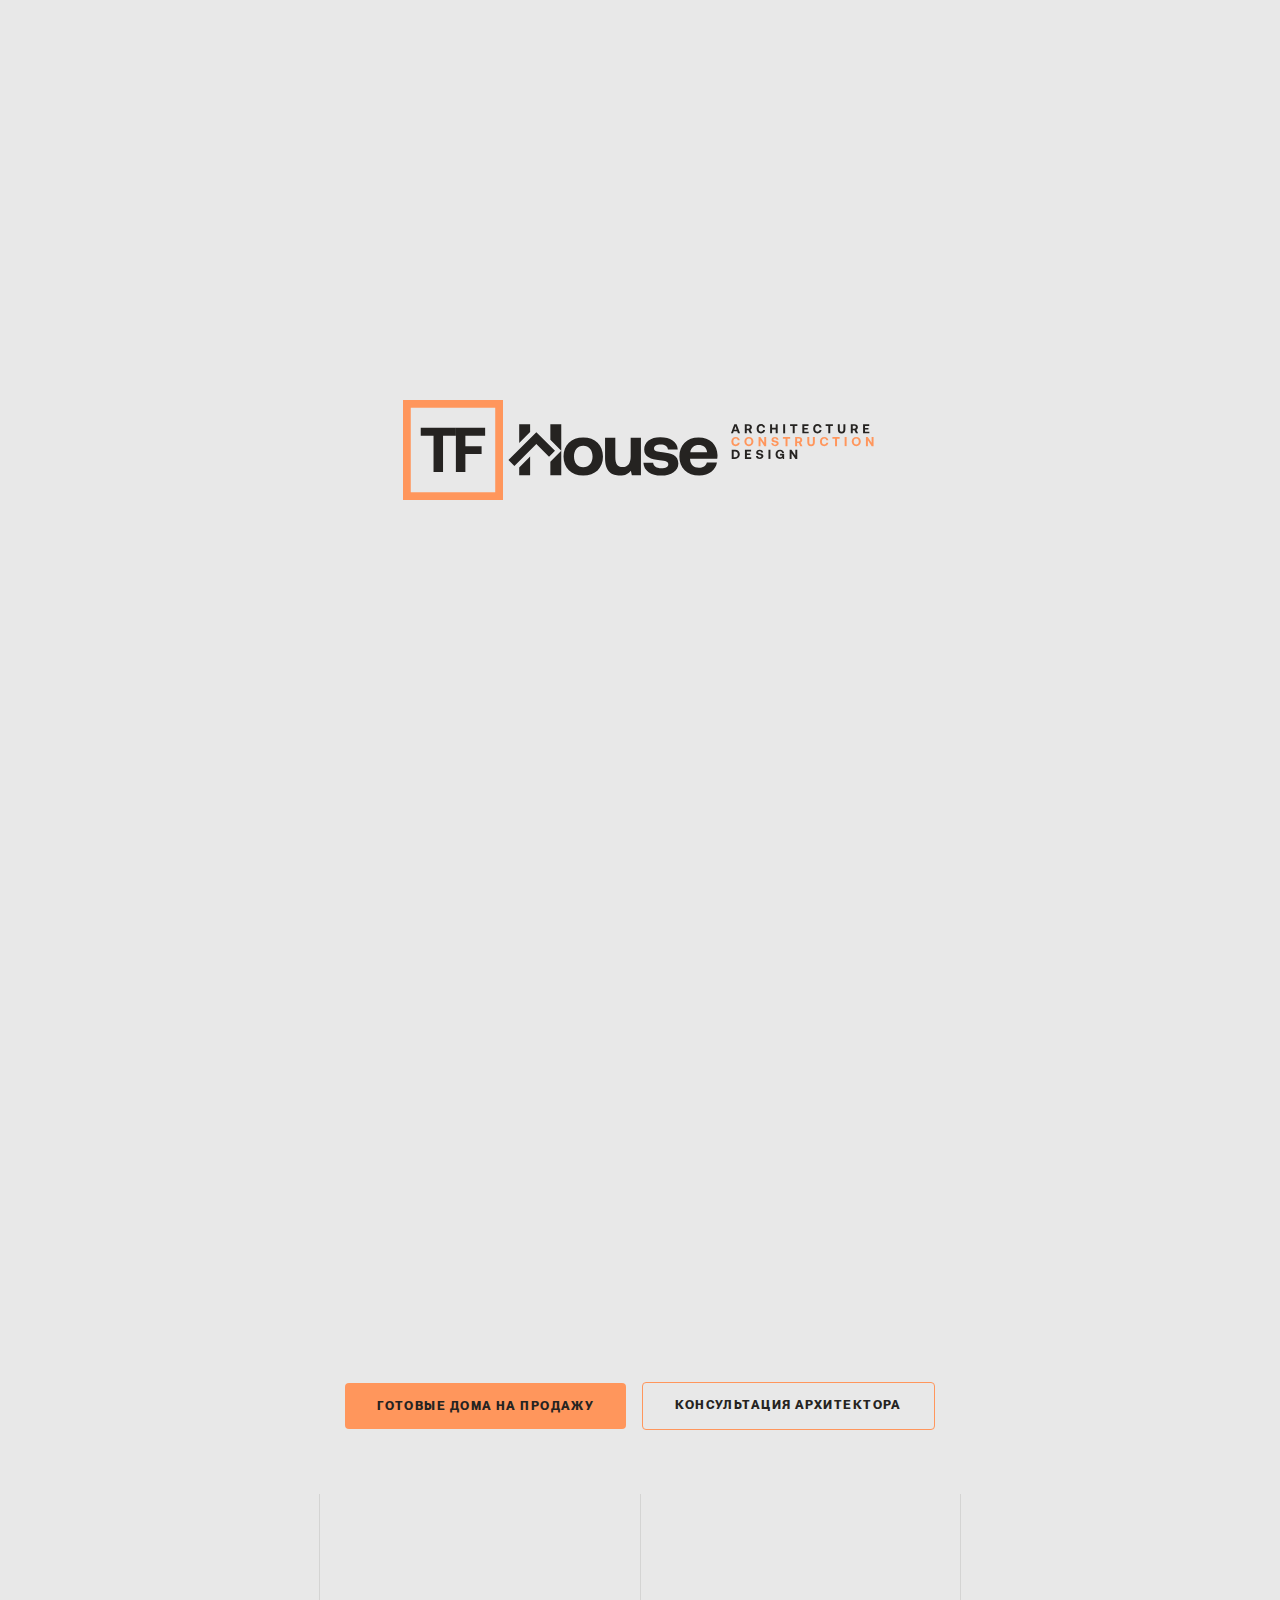
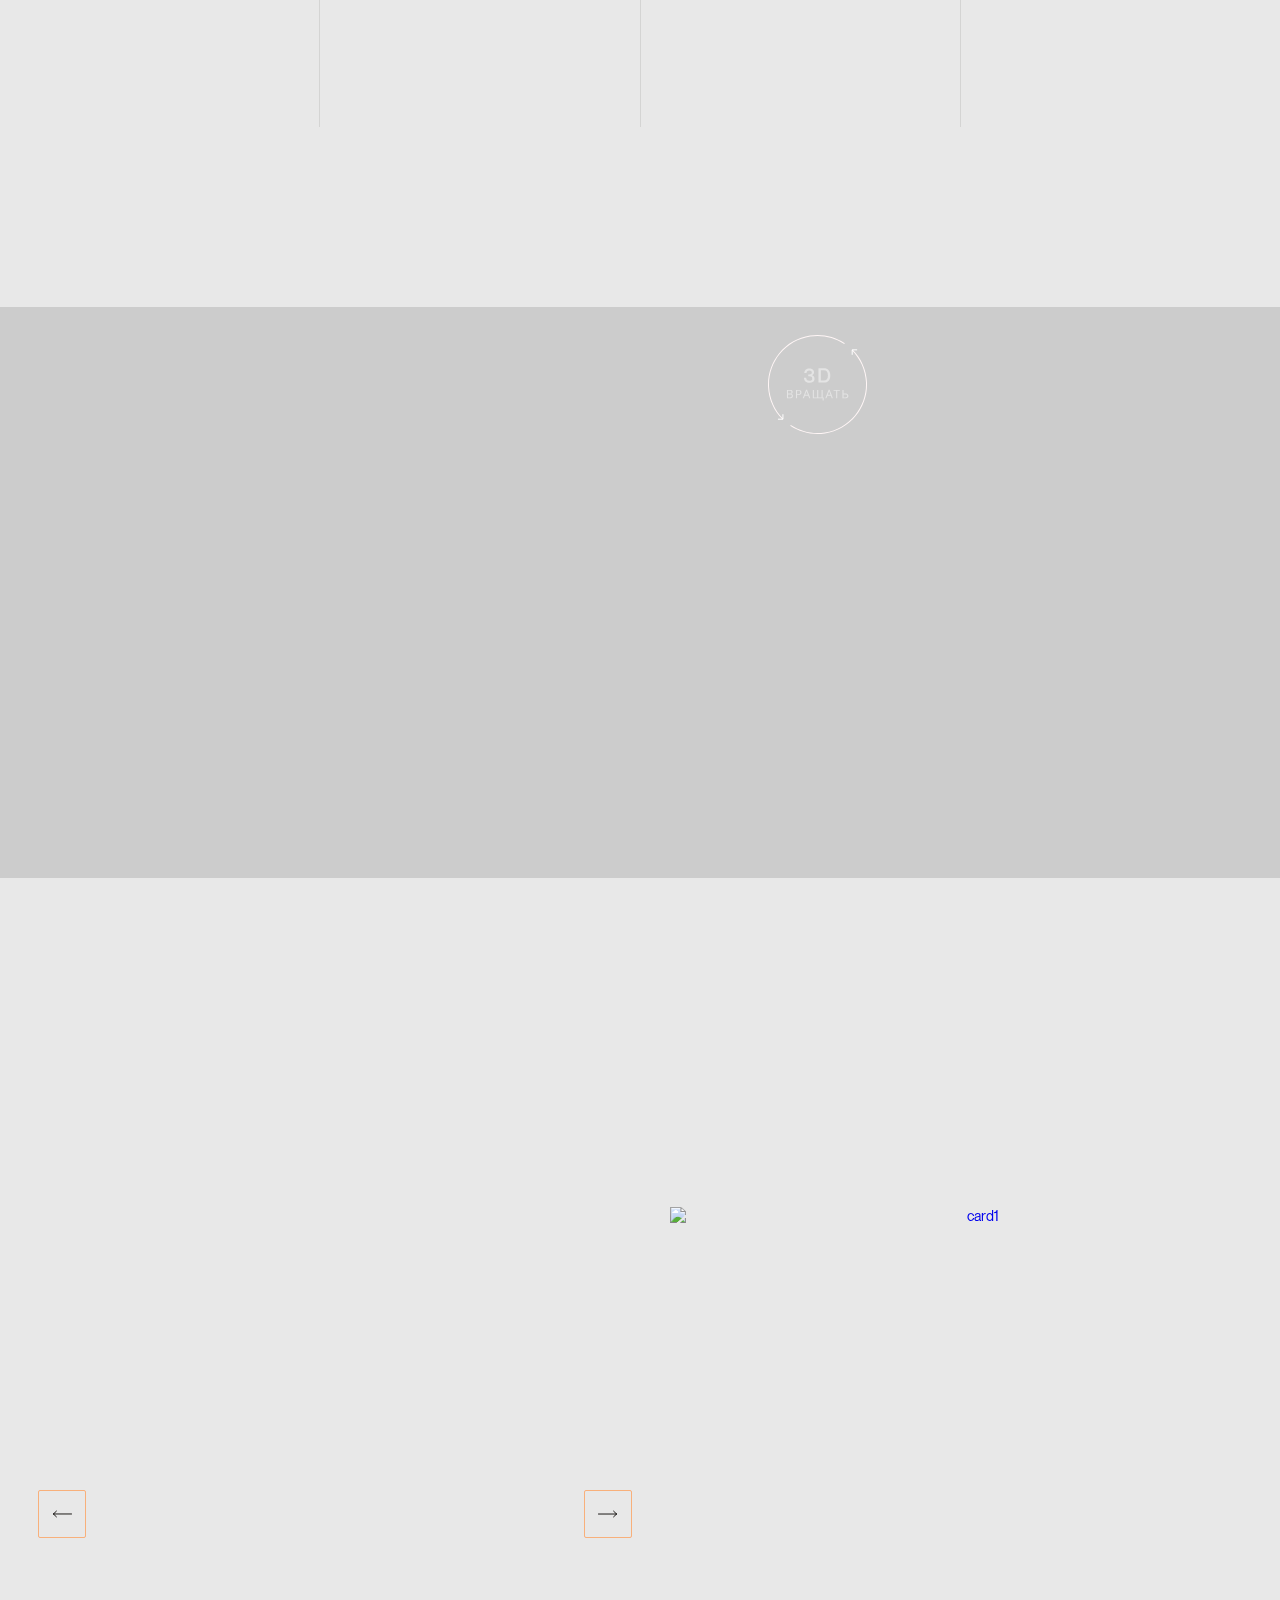
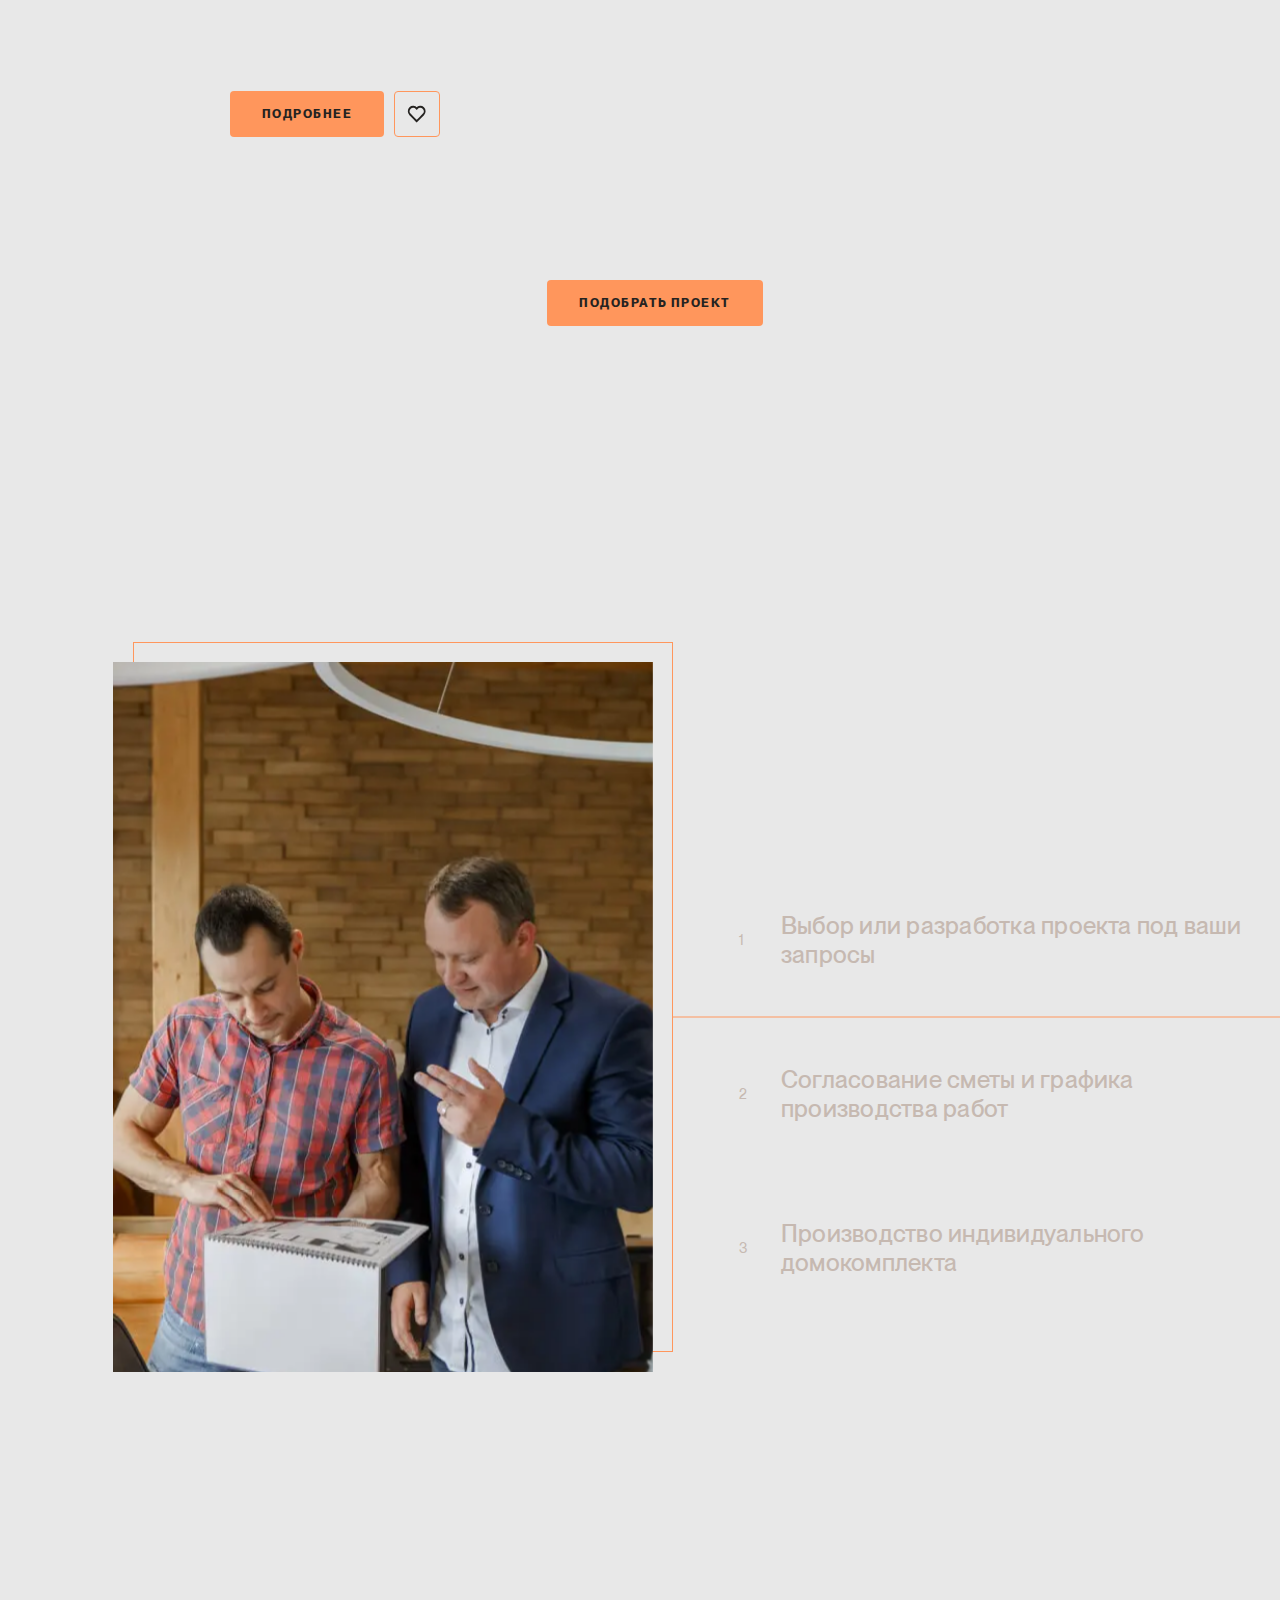
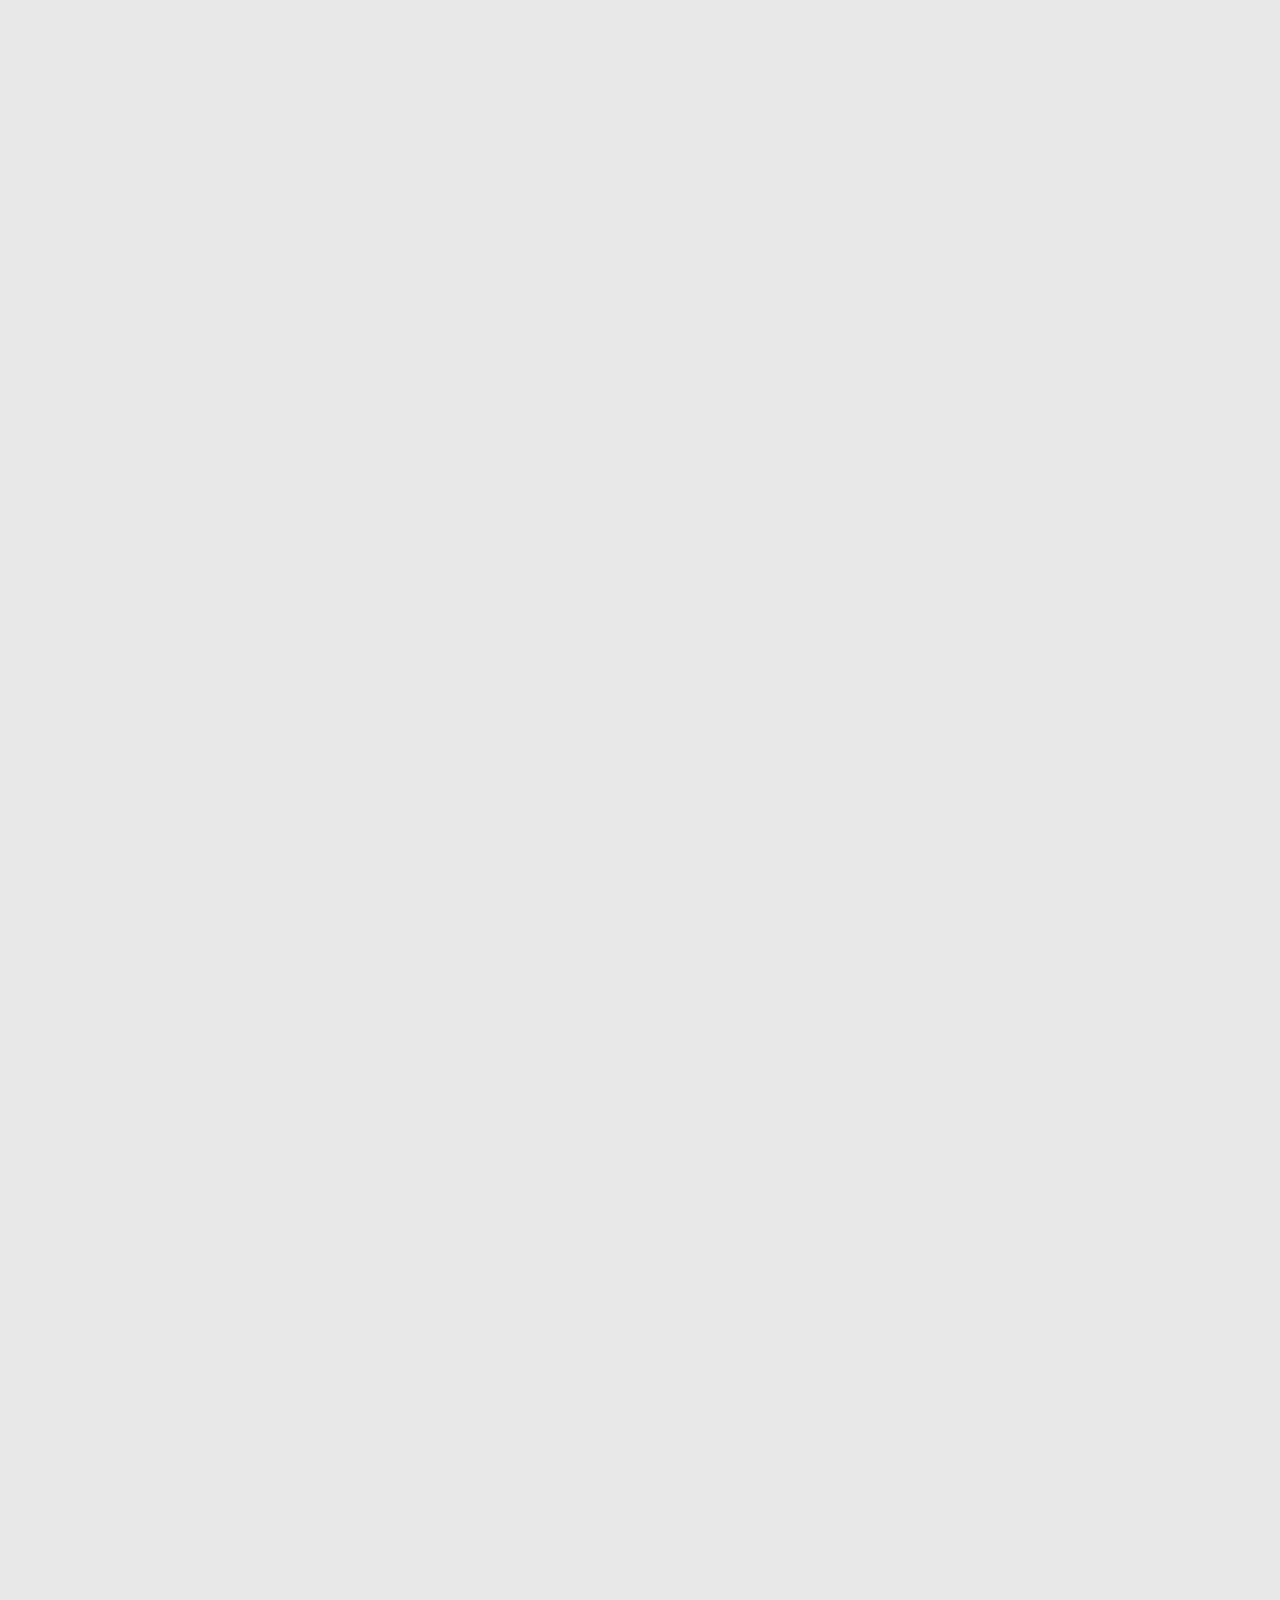
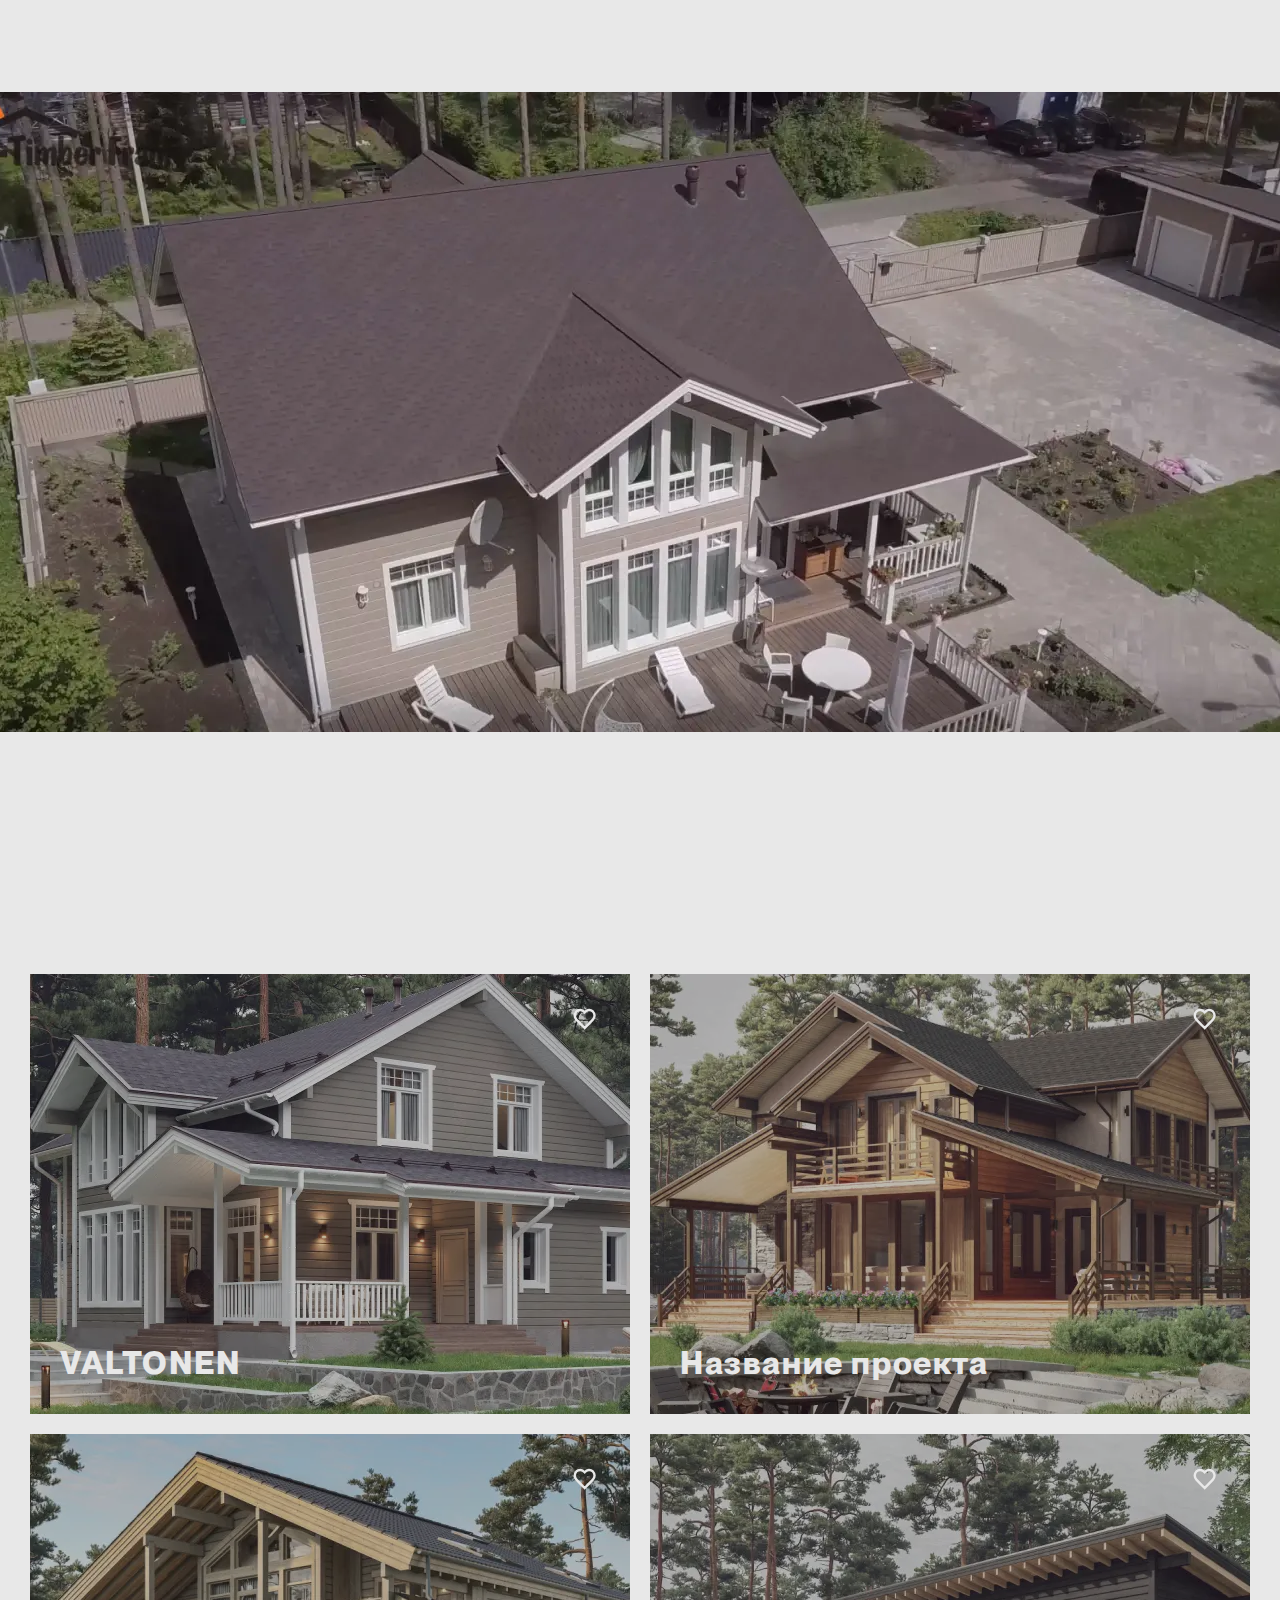
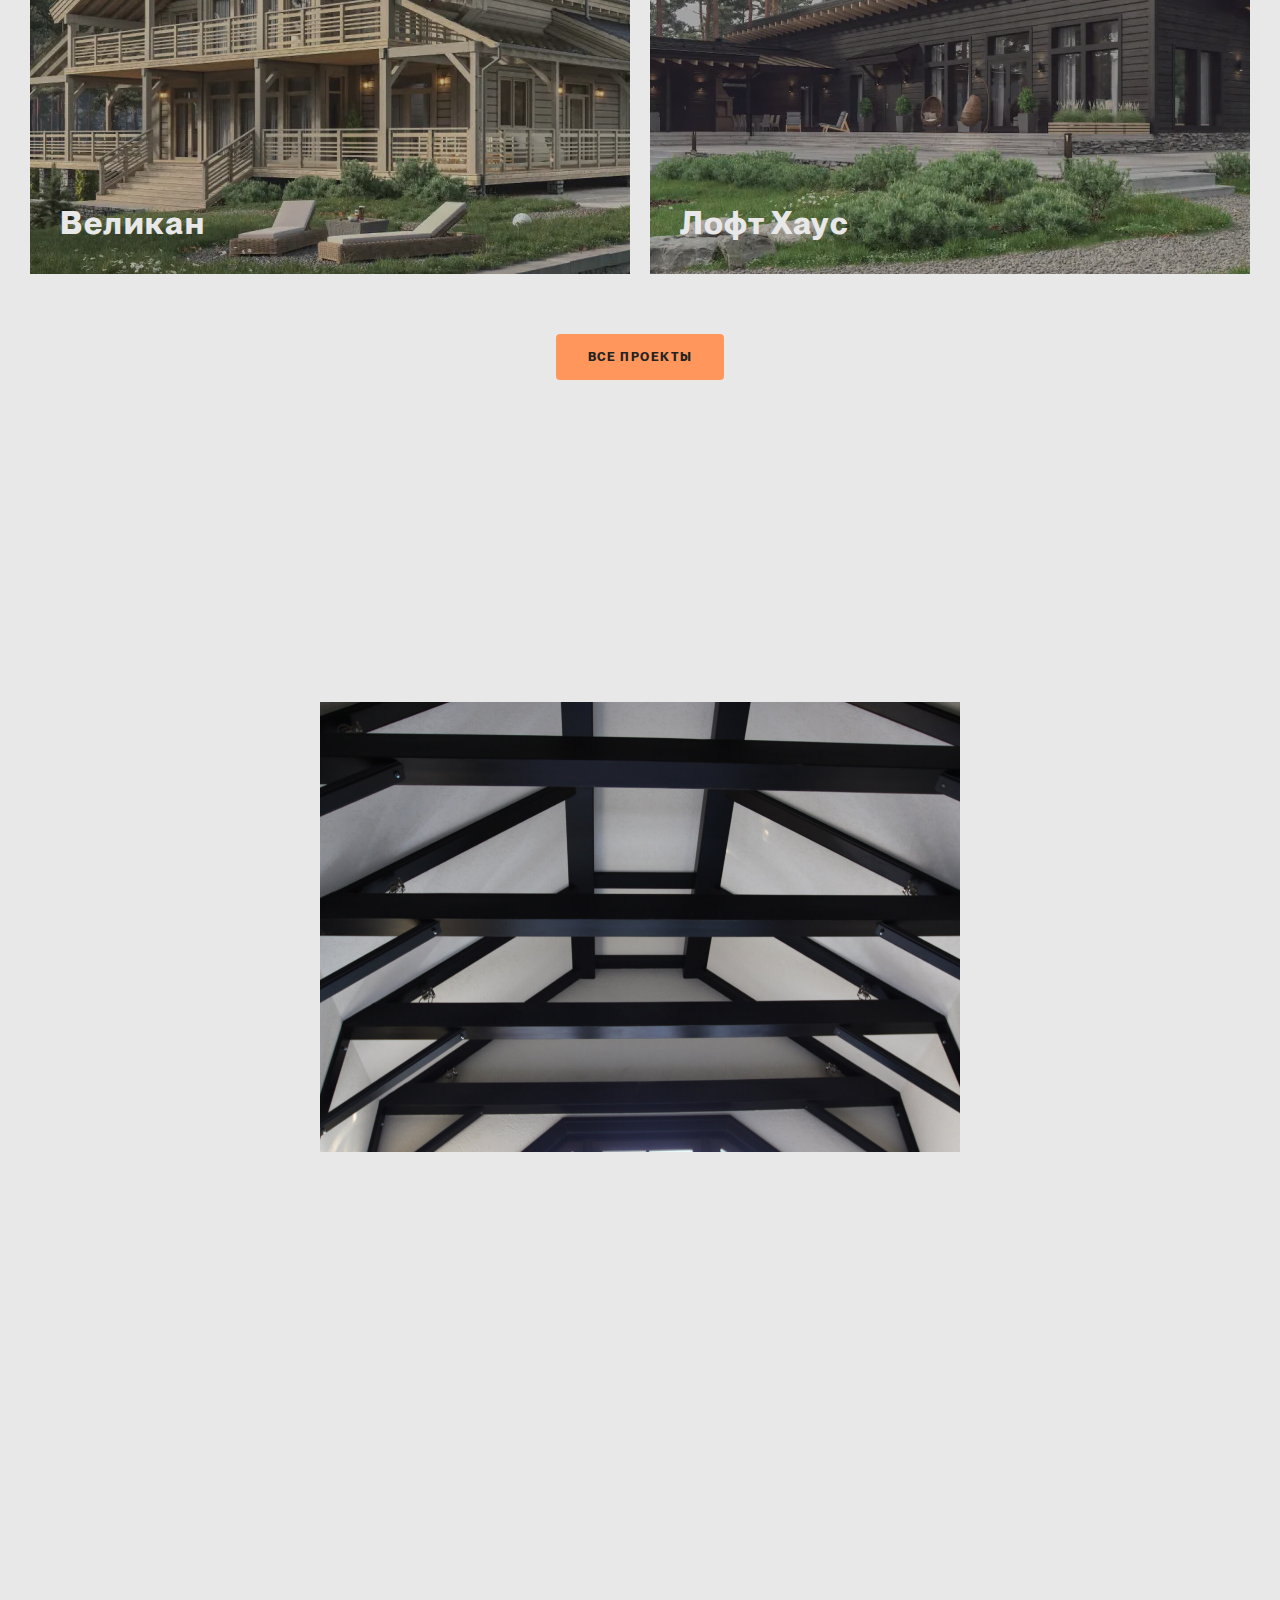
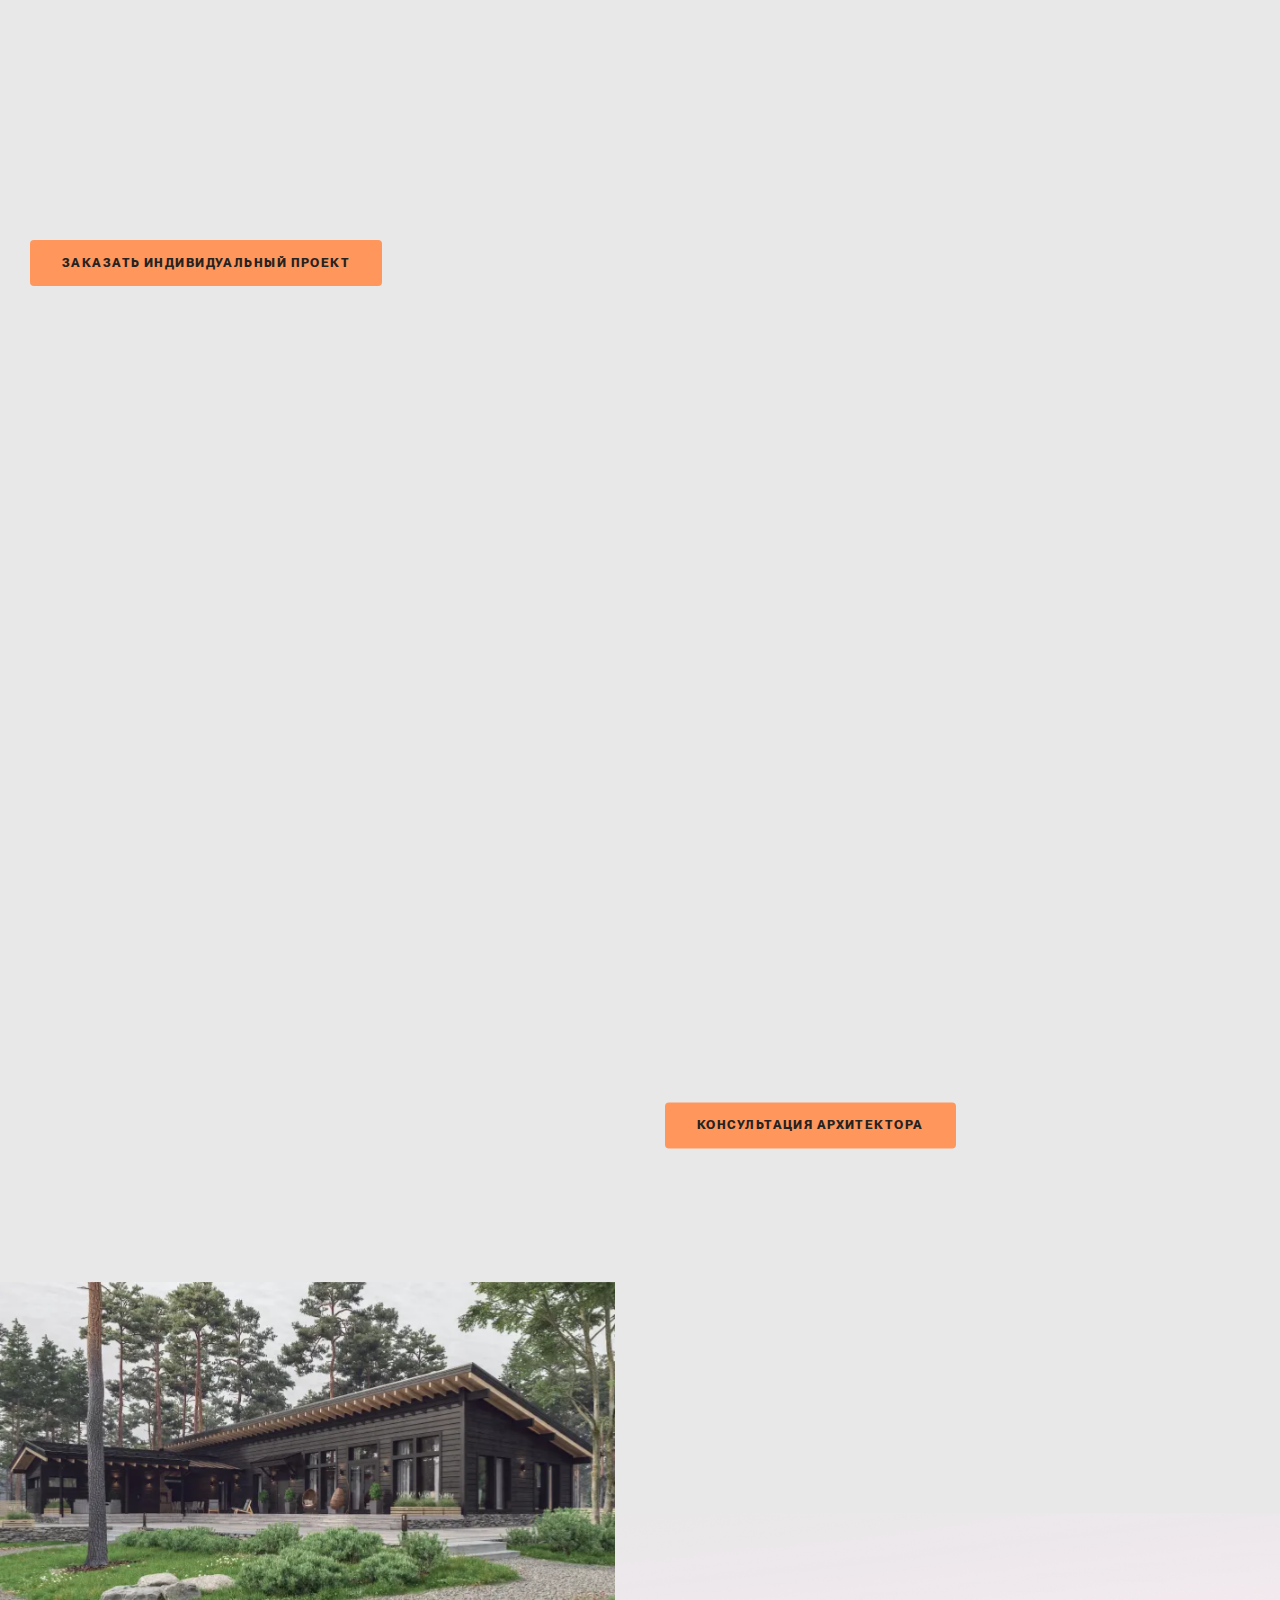
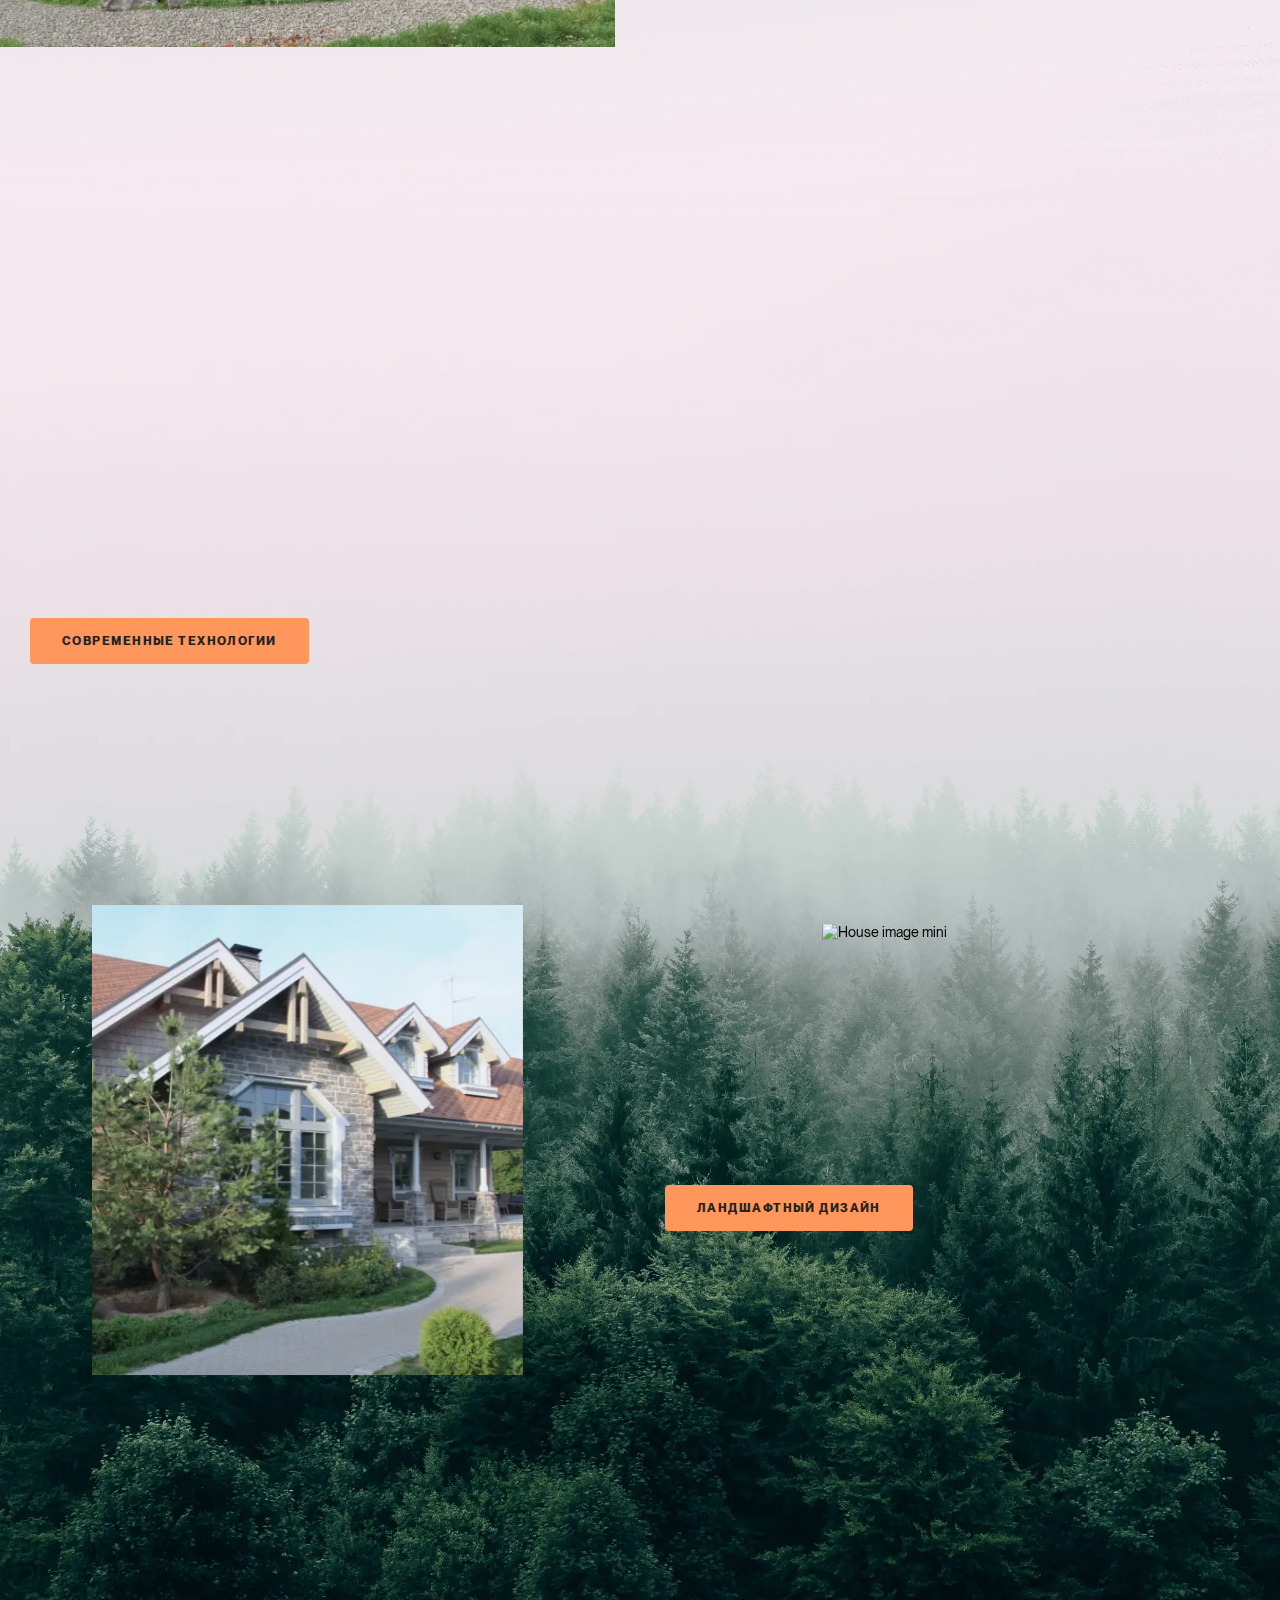
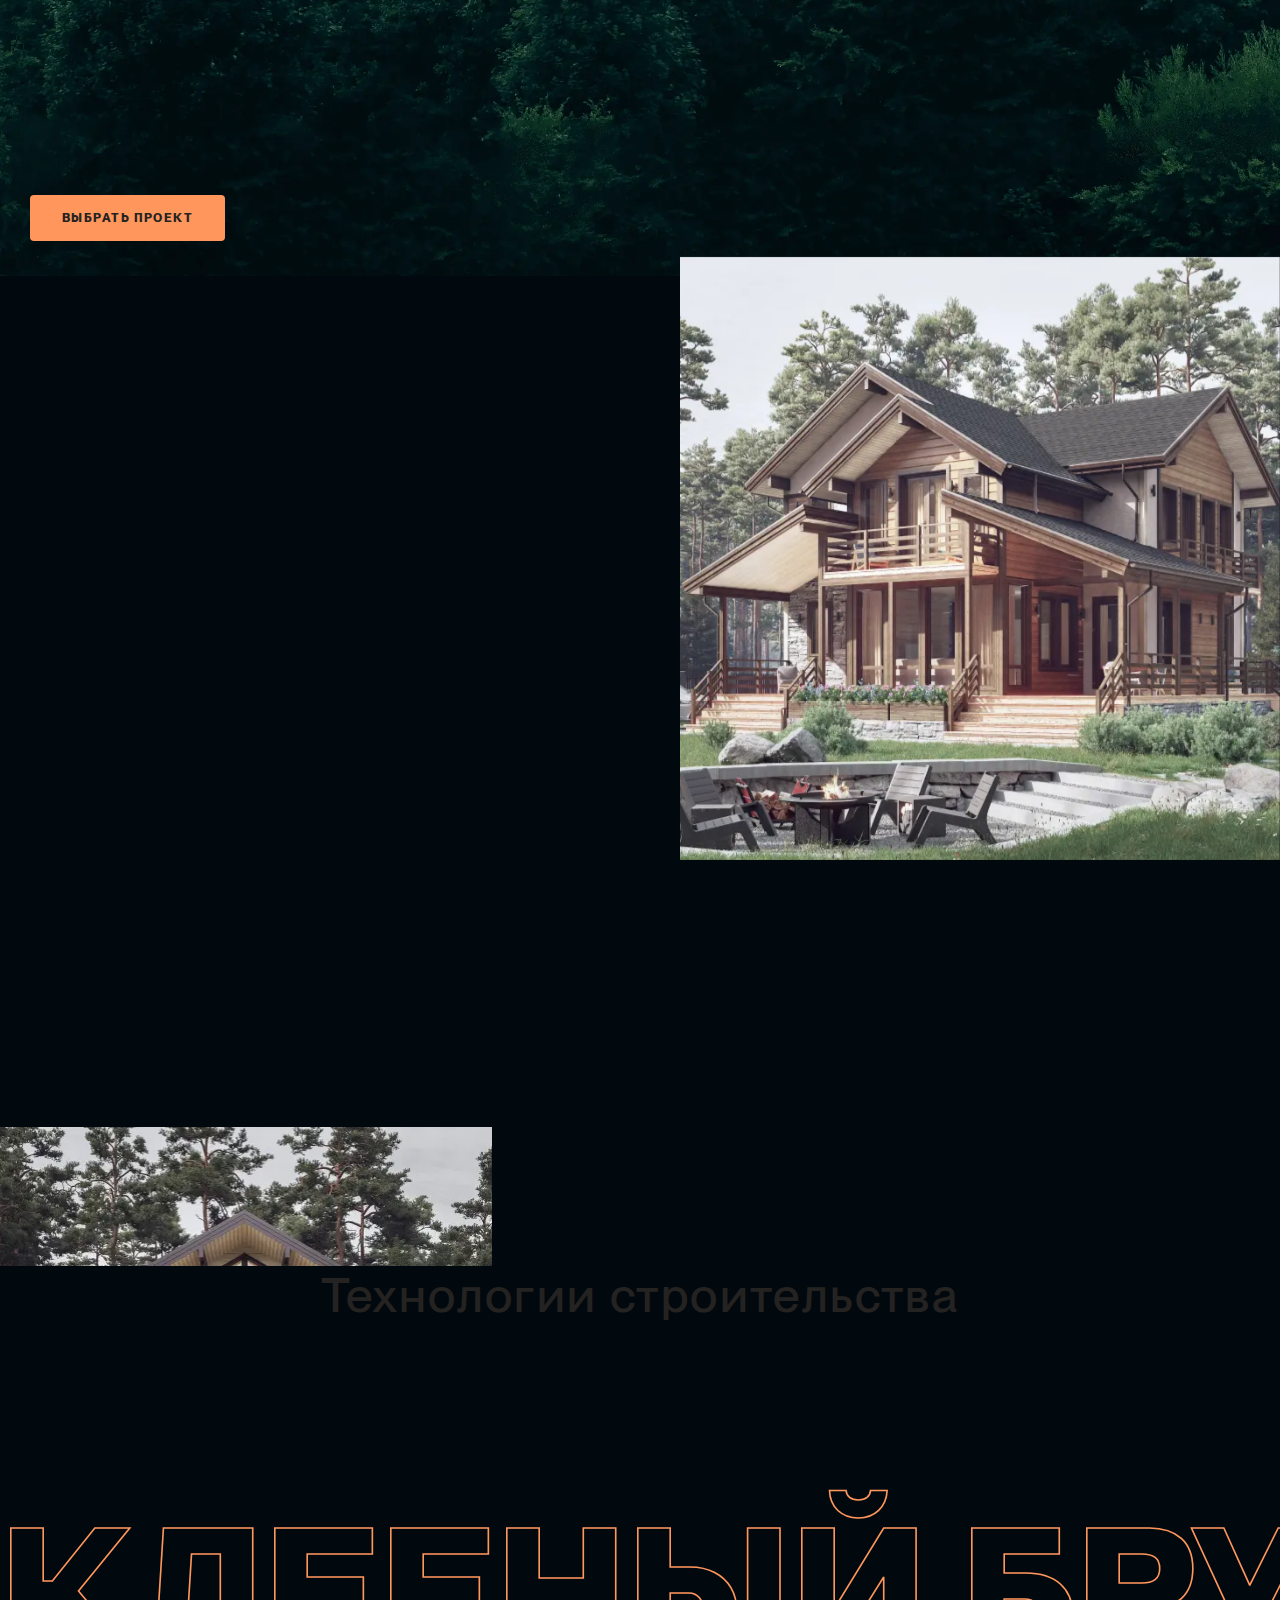
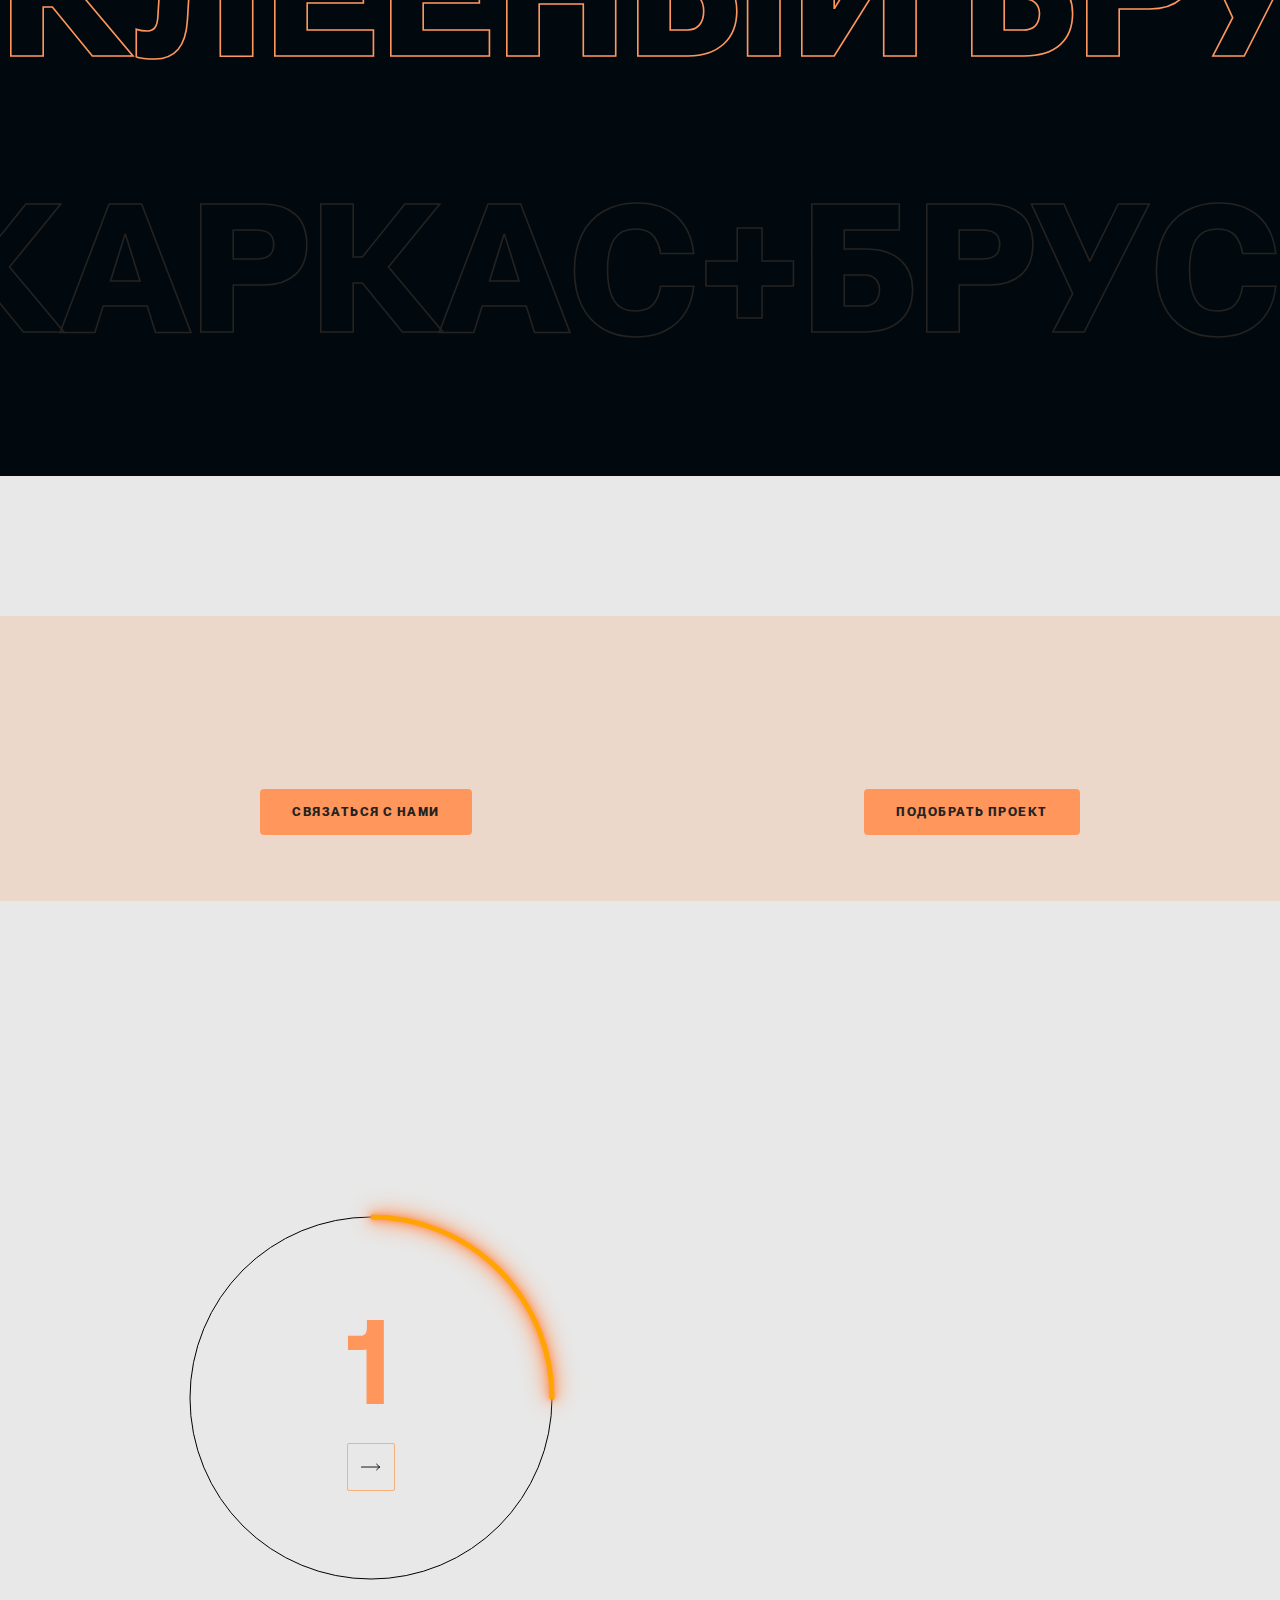
==== commit b16f1eb4: "fixed some" ====
--- a/docs/index.html
+++ b/docs/index.html
@@ -1093,6 +1093,7 @@
   </h2>
   <div class="projects-section__container">
     <article class="projects-section__card projects-card">
+      <a href="#" class="projects-card__link"></a>
       <picture>
         <source srcset="./img/projects2/projects1.webp" type="image/webp" media="(max-width: 1440px)" />
         <source srcset="./img/projects2/projects1_2x.webp 2x" type="image/webp" media="(min-width: 1440px)" />
@@ -1119,7 +1120,7 @@
               <span class="projects-card__figure">72</span><span>м<sup>2</sup></span>
             </li>
           </ul>
-          <a href="#" class="projects-card__more">Подробнее</a>
+          <a class="projects-card__more">Подробнее</a>
         </div>
       </div>
       <button class="projects-card__btn btn btn--like btn--stroke btn-reset">
@@ -1129,6 +1130,7 @@
       </button>
     </article>
     <article class="projects-section__card projects-card">
+      <a href="#" class="projects-card__link"></a>
       <picture>
         <source srcset="./img/projects2/projects2.webp" type="image/webp" media="(max-width: 1440px)" />
         <source srcset="./img/projects2/projects2_2x.webp 2x" type="image/webp" media="(min-width: 1440px)" />
@@ -1155,7 +1157,7 @@
               <span class="projects-card__figure">72</span><span>м<sup>2</sup></span>
             </li>
           </ul>
-          <a href="#" class="projects-card__more">Подробнее</a>
+          <a class="projects-card__more">Подробнее</a>
         </div>
       </div>
       <button class="projects-card__btn btn btn--like btn--stroke btn-reset">
@@ -1165,6 +1167,7 @@
       </button>
     </article>
     <article class="projects-section__card projects-card">
+      <a href="#" class="projects-card__link"></a>
       <picture>
         <source srcset="./img/projects2/projects3.webp" type="image/webp" media="(max-width: 1440px)" />
         <source srcset="./img/projects2/projects3_2x.webp 2x" type="image/webp" media="(min-width: 1440px)" />
@@ -1191,7 +1194,7 @@
               <span class="projects-card__figure">72</span><span>м<sup>2</sup></span>
             </li>
           </ul>
-          <a href="#" class="projects-card__more">Подробнее</a>
+          <a class="projects-card__more">Подробнее</a>
         </div>
       </div>
       <button class="projects-card__btn btn btn--like btn--stroke btn-reset">
@@ -1201,6 +1204,7 @@
       </button>
     </article>
     <article class="projects-section__card projects-card">
+      <a href="#" class="projects-card__link"></a>
       <picture>
         <source srcset="./img/projects2/projects4.webp" type="image/webp" media="(max-width: 1440px)" />
         <source srcset="./img/projects2/projects4_2x.webp 2x" type="image/webp" media="(min-width: 1440px)" />
@@ -1227,7 +1231,7 @@
               <span class="projects-card__figure">72</span><span>м<sup>2</sup></span>
             </li>
           </ul>
-          <a href="#" class="projects-card__more">Подробнее</a>
+          <a class="projects-card__more">Подробнее</a>
         </div>
       </div>
       <button class="projects-card__btn btn btn--like btn--stroke btn-reset">
--- a/docs/css/main.css
+++ b/docs/css/main.css
@@ -3458,16 +3458,11 @@
   overflow: hidden;
 }
 .tour iframe {
-  height: 640px;
+  height: 64rem;
 }
 @media (max-width: 850px) {
   .tour iframe {
     height: 320px;
-  }
-}
-@media (min-width: 1440px) {
-  .tour iframe {
-    height: 64rem;
   }
 }
 
@@ -3611,6 +3606,11 @@
   }
 }
 @media (max-width: 850px) {
+  .popular__img {
+    height: auto;
+  }
+}
+@media (max-width: 768px) {
   .popular__img {
     height: 343px;
   }
@@ -3838,7 +3838,7 @@
     max-width: 100rem;
   }
 }
-@media (max-width: 850px) {
+@media (max-width: 1023px) {
   .services-section__title {
     margin-bottom: 74px;
   }
@@ -3861,7 +3861,7 @@
     padding-left: 11.3rem;
   }
 }
-@media (max-width: 850px) {
+@media (max-width: 1023px) {
   .services-section__container {
     padding: 0;
     -webkit-box-orient: vertical;
@@ -3897,11 +3897,12 @@
     margin-right: 2rem;
   }
 }
-@media (max-width: 850px) {
+@media (max-width: 1023px) {
   .services-section__left::after {
     content: "";
     position: absolute;
-    width: 100%;
+    width: 500%;
+    left: -50%;
     height: 100%;
     bottom: 25px;
     -webkit-transform: scaleY(1.4);
@@ -3925,13 +3926,20 @@
   right: -20px;
   border: 1px solid var(--focus-color);
 }
-@media (max-width: 850px) {
+@media (max-width: 1023px) {
   .services-section__image::before {
     top: -10px;
     right: -10px;
   }
 }
-@media (max-width: 850px) {
+@media (max-width: 1023px) {
+  .services-section__image {
+    width: 73vw;
+    margin: 0 auto;
+    height: 40vh;
+  }
+}
+@media (max-width: 768px) {
   .services-section__image {
     width: 73vw;
     margin: 0 auto;
@@ -3957,7 +3965,7 @@
   flex: 1;
   width: 100%;
 }
-@media (max-width: 850px) {
+@media (max-width: 1023px) {
   .services-section__right {
     margin-top: 80px;
   }
@@ -3972,7 +3980,20 @@
   width: 100%;
   border-top: 1px solid var(--focus-color);
 }
-@media (max-width: 850px) {
+@media (max-width: 1023px) {
+  .services-section__line {
+    position: fixed;
+    width: 100%;
+    height: 1px;
+    bottom: 30%;
+    top: unset;
+    -webkit-transform: unset;
+    -ms-transform: unset;
+    transform: unset;
+    border-top: unset;
+  }
+}
+@media (max-width: 768px) {
   .services-section__line {
     position: fixed;
     width: 100%;
@@ -4003,7 +4024,7 @@
     padding-left: 6.6rem;
   }
 }
-@media (max-width: 850px) {
+@media (max-width: 1023px) {
   .services-section__list {
     padding-left: 0;
     position: relative;
@@ -4023,7 +4044,7 @@
     padding-left: 4.2rem;
   }
 }
-@media (max-width: 850px) {
+@media (max-width: 1023px) {
   .services-section__item {
     padding: 0;
     margin: 32px 0;
@@ -4078,7 +4099,7 @@
     letter-spacing: 0.024rem;
   }
 }
-@media (max-width: 850px) {
+@media (max-width: 1023px) {
   .services-section__text {
     font-size: 20px;
   }
@@ -4166,6 +4187,12 @@
   position: relative;
   width: 100%;
   overflow: hidden;
+}
+.projects-card__link::before {
+  content: "";
+  position: absolute;
+  z-index: 4;
+  inset: 0;
 }
 @media (any-hover: hover) {
   .projects-card:hover .projects-card__details {
@@ -11606,6 +11633,7 @@
 }
 @media (max-width: 850px) {
   .timber-main__items {
+    height: calc(100vh - 200px);
     -ms-grid-columns: 1fr;
     grid-template-columns: 1fr;
     -webkit-box-align: start;
@@ -11680,7 +11708,10 @@
   height: 100%;
   padding-right: 30px;
   position: absolute;
-  left: 0;
+  left: 50%;
+  -webkit-transform: translateX(-50%);
+  -ms-transform: translateX(-50%);
+  transform: translateX(-50%);
   top: 0;
   display: -webkit-box;
   display: -ms-flexbox;
@@ -11701,8 +11732,7 @@
 }
 @media (max-width: 850px) {
   .timber-item__text {
-    padding: 64px 0;
-    margin: 0 16px;
+    padding: 64px 16px;
     height: auto;
   }
 }
@@ -11831,11 +11861,12 @@
 }
 .timber-main__content--sec .timber-item__text {
   padding-left: 60px;
-  margin-top: 94px;
+  margin-top: 30px;
 }
 @media (max-width: 850px) {
   .timber-main__content--sec .timber-item__text {
-    padding-left: 0;
+    padding-left: 16px;
+    padding-right: 16px;
   }
 }
 @media (min-width: 1441px) {
@@ -11873,6 +11904,11 @@
 .timber-ready {
   padding-top: 120px;
   padding-bottom: 120px;
+}
+@media (max-width: 850px) {
+  .timber-ready {
+    padding-top: 30px;
+  }
 }
 @media (min-width: 1441px) {
   .timber-ready {
